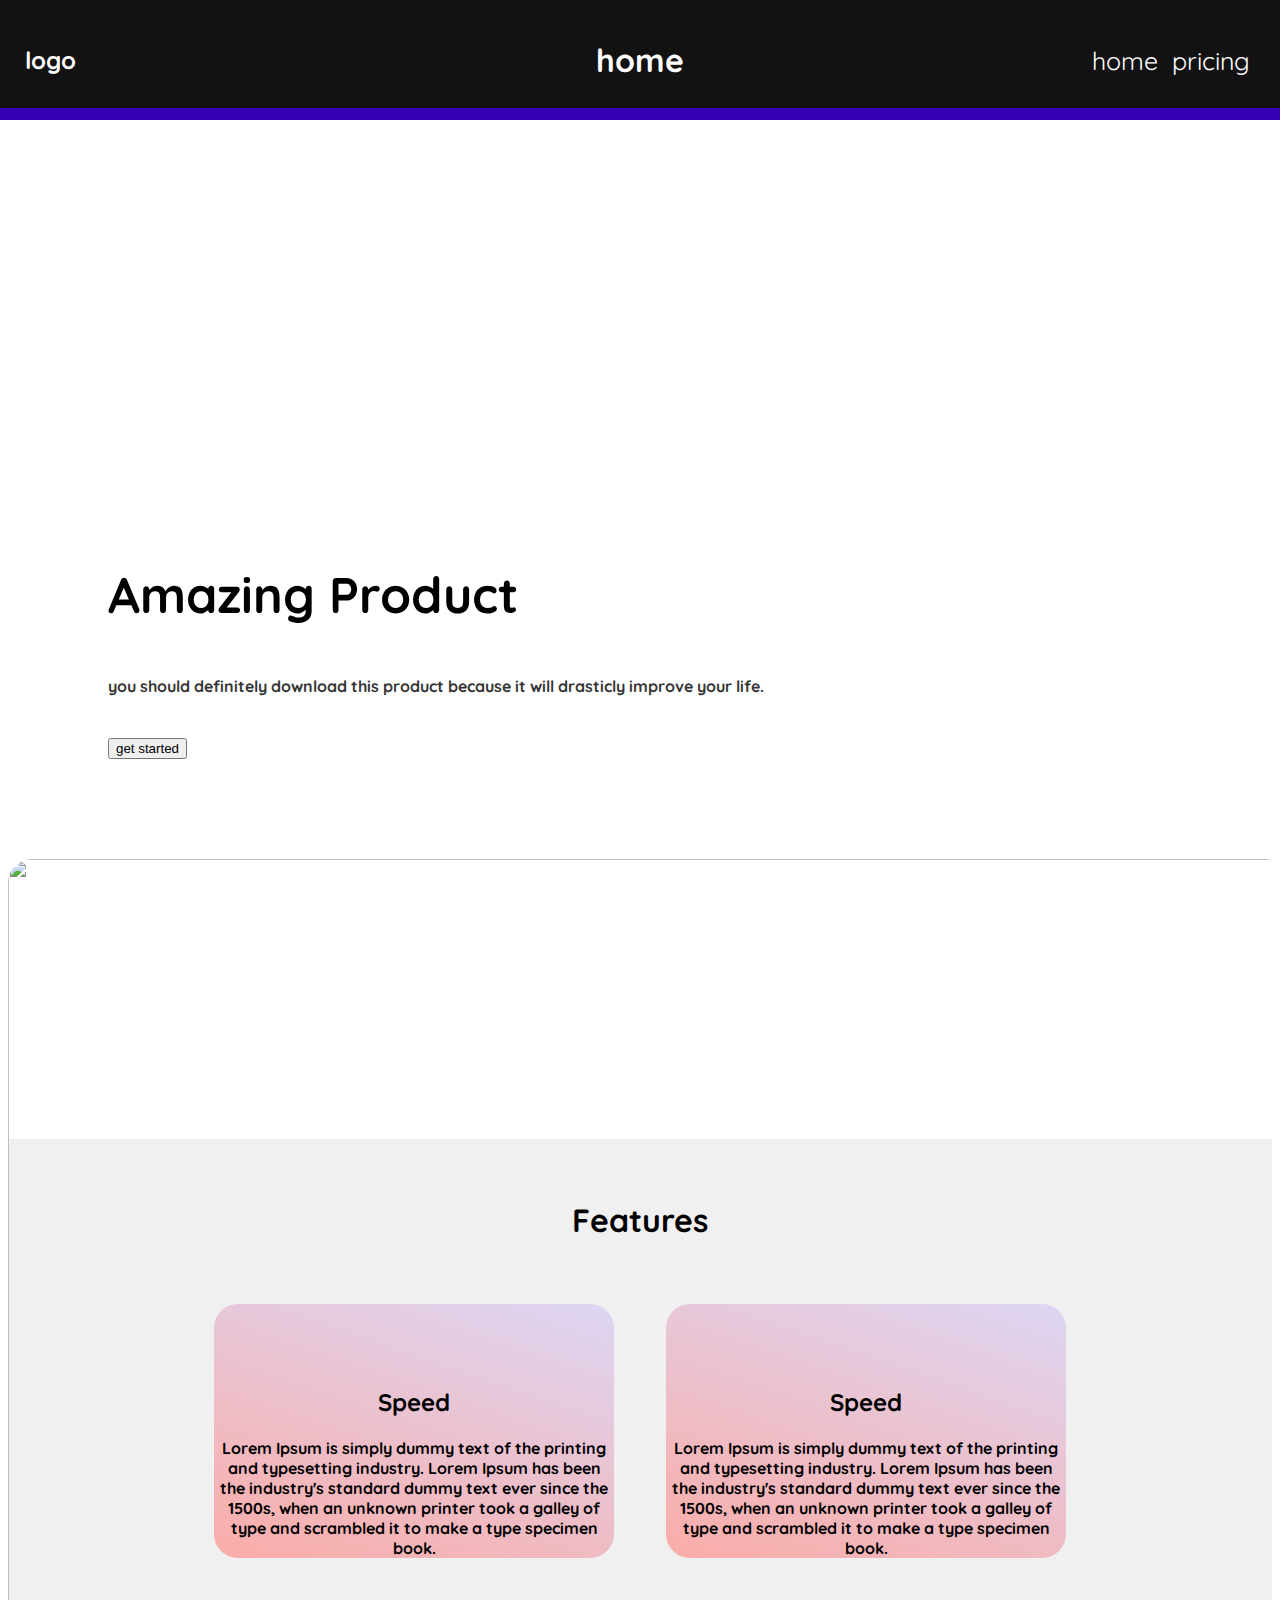
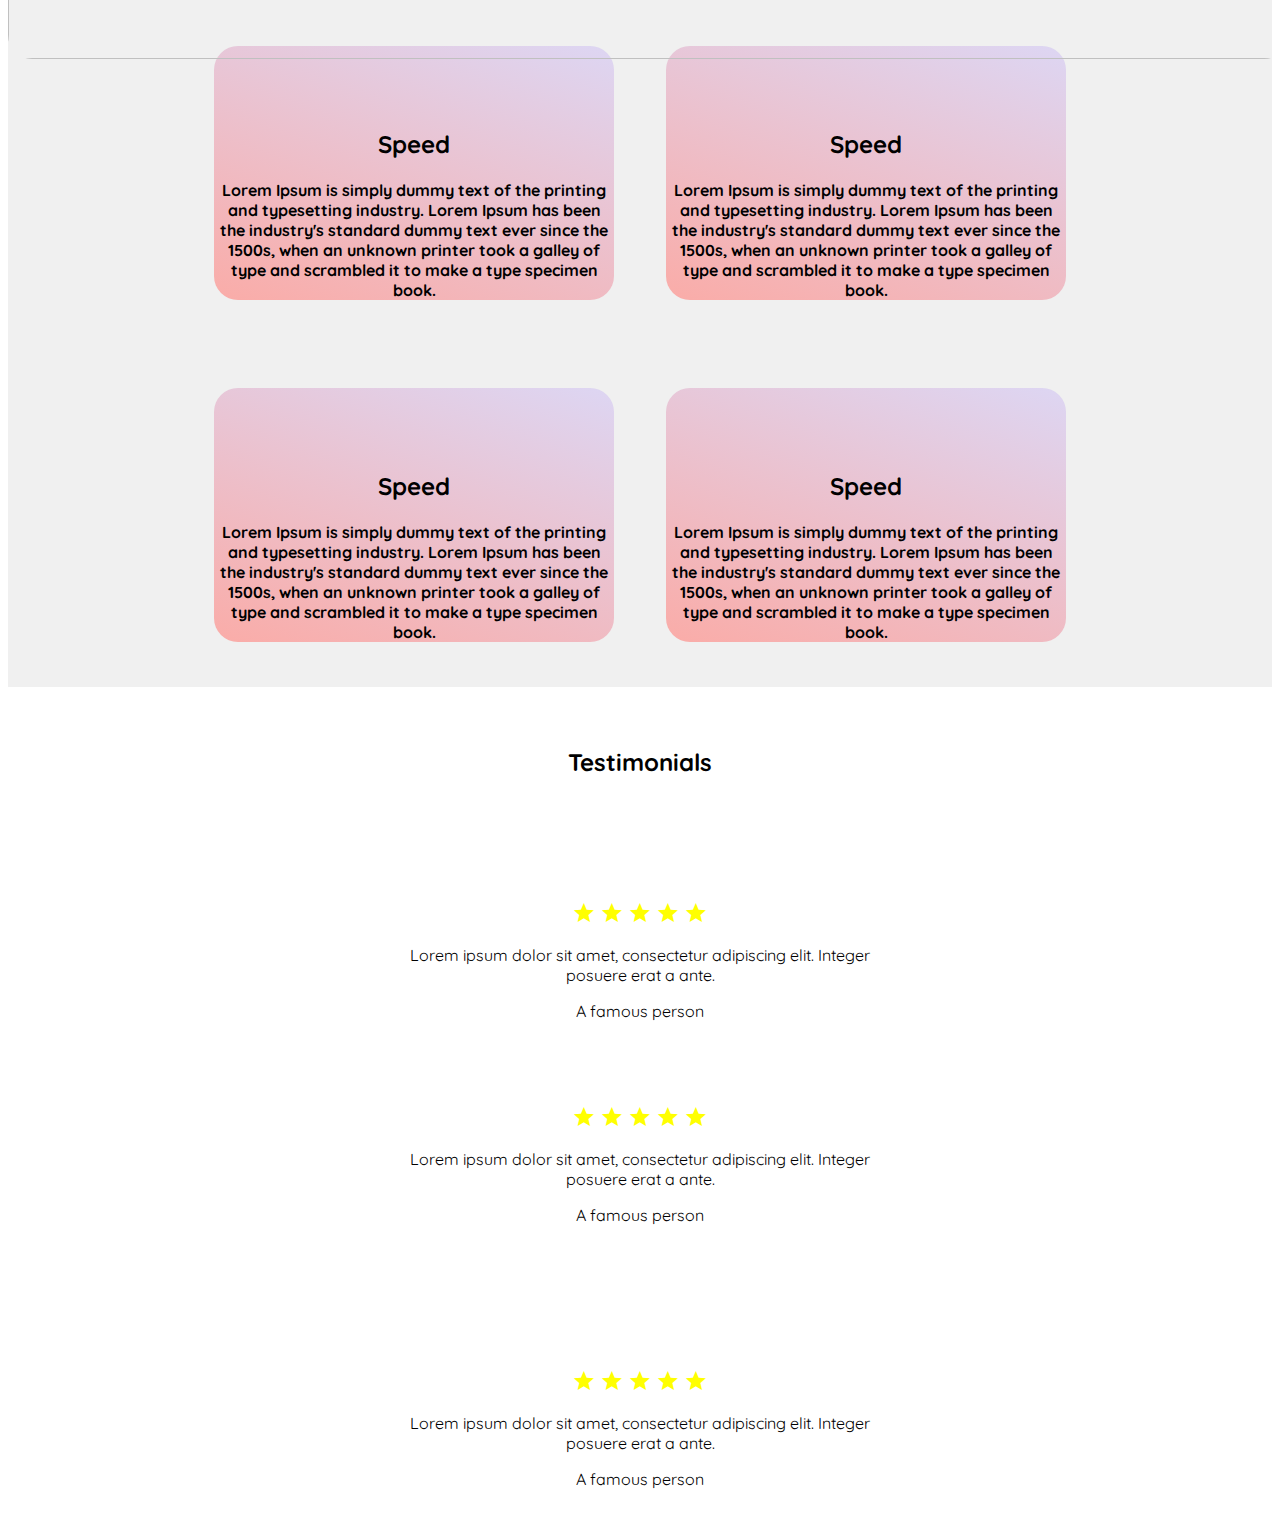
==== index.html @ 41984bf8 "a" ====
<html>

<head>
    <meta name="viewport" content="width=device-width, initial-scale=1.0">
    <link rel="stylesheet" href="css/eonstyles.css">
    <link rel="stylesheet" href="https://cdnjs.cloudflare.com/ajax/libs/animate.css/3.7.0/animate.min.css">
    <link href="https://fonts.googleapis.com/css?family=Quicksand:300,400,500,600,700&display=swap" rel="stylesheet">

    <link rel="stylesheet" href="https://fonts.googleapis.com/icon?family=Material+Icons">
    <link href="css/material.min.css" rel="stylesheet">
    <link rel="stylesheet" href="css/waves.min.css">
    <script src="js/waves.min.js"></script>
    <script src="https://kit.fontawesome.com/974fa7d414.js" crossorigin="anonymous"></script>
    <title>Senior Team Application</title>
</head>

<body id="body" style="overflow-x: hidden; font-family: Quicksand; padding: 0px;">

  
  <!-- Modal -->
  <div class="modal fade bd-example-modal-sm" id="errorModal" tabindex="-1" role="dialog" aria-hidden="true"><div class="modal-dialog modal-sm" role="document"><div class="modal-content"><div class="modal-header"><h3>Error</h3></div><h5 id="erorrModalMsg" class="modal-body">Unable to complete process.</h5><div class="modal-footer"><button type="button" class="waves-flat-button btn-text-primary" data-dismiss="modal">dismiss</button></div></div></div></div>




<div style="z-index: 100; background-color: #121212; width: 100%; height: 120px; position: absolute; left: 0px; top: 0px;">


<div style="  color: white;  position: absolute;left: 25px; top: 50%;transform: translate(0,-50%);"><h2>logo</h2></div>

<div style="  color: white;  position: absolute;left: 50%; top: 50%;transform: translate(-50%,-50%);"><h1>home</h1></div>
<div style="  color: white;  position: absolute;right: 25px; top: 50%;transform: translate(0,-50%);">

    <span style="padding: 5px;font-size: 25px;"><a style="text-decoration: none; color: white;" href="index.html">home</a></span>
    <span style="padding: 5px;font-size: 25px;"><a style="text-decoration: none; color: white;" href="pricing.html">pricing</a></span>

</div>


<div style="position: absolute; background-color: #3700B3; height: 12px; bottom: 0px; width: 100%;"></div>
</div>



<br><br><br><br><br>




        <div class="row">
          <div class="col-sm">
              <div style="padding: 100px;">
                <br><br><br><br><br><br><br><br><br><br>
                <p style="font-family: Quicksand; font-size:50px;"><b>Amazing Product</b></p>
                <h4 style="color: rgb(53, 53, 53);">you should definitely download this product because it will drasticly improve your life.</h4>
<br>
                <button class="waves-flat-button btn-raised-primary">get started</button>
            </div>
          </div>

          <div class="col-sm">
                <img style="border-radius: 24px; position: absolute; height: 800px; width: 100%; object-fit:none;" src="https://images.unsplash.com/photo-1541701494587-cb58502866ab?ixlib=rb-1.2.1&ixid=eyJhcHBfaWQiOjEyMDd9&auto=format&fit=crop&w=1500&q=80" alt="">
          </div>

        </div>




<br><br><br><br><br><br><br><br><br><br><br><br><br><br>

<div style="width: 100%; background-color: rgb(240, 240, 240);">
<center>
<br><br>
<h1><b>Features</b></h1>


<div style="display: inline-block; padding: 24px;"><div style="
    background-color: #FAACA8; background-image: linear-gradient(19deg, #FAACA8 0%, #DDD6F3 100%);
    width: 400px; border-radius: 24px;" class="card"><div class="card-body">

    <center><h3><i class="material-icons">speed</i></h3>
        <br>
        <h2>Speed</h2>
<h4>Lorem Ipsum is simply dummy text of the printing and typesetting industry. Lorem Ipsum has been the industry's standard dummy text ever since the 1500s, when an unknown printer took a galley of type and scrambled it to make a type specimen book.</h4>
    </center>

</div></div></div>

<div style="display: inline-block; padding: 24px;"><div style="
    background-color: #FAACA8; background-image: linear-gradient(19deg, #FAACA8 0%, #DDD6F3 100%);
    width: 400px; border-radius: 24px;" class="card"><div class="card-body">

        <center><h3><i class="material-icons">speed</i></h3>
            <br>
            <h2>Speed</h2>
    <h4>Lorem Ipsum is simply dummy text of the printing and typesetting industry. Lorem Ipsum has been the industry's standard dummy text ever since the 1500s, when an unknown printer took a galley of type and scrambled it to make a type specimen book.</h4>
        </center>
    
    </div></div></div>

    
    <div style="display: inline-block; padding: 24px;"><div style="
        background-color: #FAACA8; background-image: linear-gradient(19deg, #FAACA8 0%, #DDD6F3 100%);
        width: 400px; border-radius: 24px;" class="card"><div class="card-body">

            <center><h3><i class="material-icons">speed</i></h3>
                <br>
                <h2>Speed</h2>
        <h4>Lorem Ipsum is simply dummy text of the printing and typesetting industry. Lorem Ipsum has been the industry's standard dummy text ever since the 1500s, when an unknown printer took a galley of type and scrambled it to make a type specimen book.</h4>
            </center>
        
        </div></div></div>

        
        <div style="display: inline-block; padding: 24px;"><div style="
           background-color: #FAACA8; background-image: linear-gradient(19deg, #FAACA8 0%, #DDD6F3 100%); 
            width: 400px; border-radius: 24px;" class="card"><div class="card-body">

                <center><h3><i class="material-icons">speed</i></h3>
                    <br>
                    <h2>Speed</h2>
            <h4>Lorem Ipsum is simply dummy text of the printing and typesetting industry. Lorem Ipsum has been the industry's standard dummy text ever since the 1500s, when an unknown printer took a galley of type and scrambled it to make a type specimen book.</h4>
                </center>
            
            </div></div></div>

            
            <div style="display: inline-block; padding: 24px;"><div style=" 
            background-color: #FAACA8; background-image: linear-gradient(19deg, #FAACA8 0%, #DDD6F3 100%);
                width: 400px; border-radius: 24px;" class="card"><div class="card-body">

                    <center><h3><i class="material-icons">speed</i></h3>
                        <br>
                        <h2>Speed</h2>
                <h4>Lorem Ipsum is simply dummy text of the printing and typesetting industry. Lorem Ipsum has been the industry's standard dummy text ever since the 1500s, when an unknown printer took a galley of type and scrambled it to make a type specimen book.</h4>
                    </center>
                
                </div></div></div>

                
                <div style="display: inline-block; padding: 24px;"><div style="
                    background-color: #FAACA8; background-image: linear-gradient(19deg, #FAACA8 0%, #DDD6F3 100%);
                    width: 400px; border-radius: 24px;" class="card"><div class="card-body">

                        <center><h3><i class="material-icons">speed</i></h3>
                            <br>
                            <h2>Speed</h2>
                    <h4>Lorem Ipsum is simply dummy text of the printing and typesetting industry. Lorem Ipsum has been the industry's standard dummy text ever since the 1500s, when an unknown printer took a galley of type and scrambled it to make a type specimen book.</h4>
                        </center>
                    
                    </div></div></div>
                    




</center>
</div>

<br><br>


<center><h2>Testimonials</h2>


<br><br><br>
                
<div style="display: inline-block; padding: 24px;">


        <div style="width: 600px;" class="card">
                <div class="card-header">

<img class="shadow" style="width: 100px; border-radius: 1000px; border: 1px solid black; top: -70px; position: absolute;left: 50%;transform: translate(-50%, 0); " src="https://www.ikea.com/PIAimages/0657599_PE709869_S5.JPG" alt="">

<br>

                  <i style="color: rgb(255, 255, 0);" class="material-icons">star</i>
                  <i style="color: rgb(255, 255, 0);" class="material-icons">star</i>
                  <i style="color: rgb(255, 255, 0);" class="material-icons">star</i>
                  <i style="color: rgb(255, 255, 0);" class="material-icons">star</i>
                  <i style="color: rgb(255, 255, 0);" class="material-icons">star</i>

                </div>
                <div class="card-body">
                  <blockquote class="blockquote mb-0">
                    <p>Lorem ipsum dolor sit amet, consectetur adipiscing elit. Integer posuere erat a ante.</p>
                    <footer class="blockquote-footer">A famous person</footer>
                  </blockquote>
                </div>
              </div>
</div>

<div style="display: inline-block; padding: 24px;">


        <div style="width: 600px;" class="card">
                <div class="card-header">

<img class="shadow" style="width: 100px; border-radius: 1000px; border: 1px solid black; top: -70px; position: absolute;left: 50%;transform: translate(-50%, 0); " src="https://www.ikea.com/PIAimages/0657599_PE709869_S5.JPG" alt="">

<br>

                  <i style="color: rgb(255, 255, 0);" class="material-icons">star</i>
                  <i style="color: rgb(255, 255, 0);" class="material-icons">star</i>
                  <i style="color: rgb(255, 255, 0);" class="material-icons">star</i>
                  <i style="color: rgb(255, 255, 0);" class="material-icons">star</i>
                  <i style="color: rgb(255, 255, 0);" class="material-icons">star</i>

                </div>
                <div class="card-body">
                  <blockquote class="blockquote mb-0">
                    <p>Lorem ipsum dolor sit amet, consectetur adipiscing elit. Integer posuere erat a ante.</p>
                    <footer class="blockquote-footer">A famous person</footer>
                  </blockquote>
                </div>
              </div>
</div>

<br><br><br><br>

<div style="display: inline-block; padding: 24px;">


        <div style="width: 600px;" class="card">
                <div class="card-header">

<img class="shadow" style="width: 100px; border-radius: 1000px; border: 1px solid black; top: -70px; position: absolute;left: 50%;transform: translate(-50%, 0); " src="https://www.ikea.com/PIAimages/0657599_PE709869_S5.JPG" alt="">

<br>

                  <i style="color: rgb(255, 255, 0);" class="material-icons">star</i>
                  <i style="color: rgb(255, 255, 0);" class="material-icons">star</i>
                  <i style="color: rgb(255, 255, 0);" class="material-icons">star</i>
                  <i style="color: rgb(255, 255, 0);" class="material-icons">star</i>
                  <i style="color: rgb(255, 255, 0);" class="material-icons">star</i>

                </div>
                <div class="card-body">
                  <blockquote class="blockquote mb-0">
                    <p>Lorem ipsum dolor sit amet, consectetur adipiscing elit. Integer posuere erat a ante.</p>
                    <footer class="blockquote-footer">A famous person</footer>
                  </blockquote>
                </div>
              </div>
</div>







</center>





    <script src="js/eonstyles.js"></script>
    <script type="text/javascript">addWaves();function addWaves() {Waves.attach(".waves-flat-button", ["waves-button"]), Waves.attach(".waves-float-button", ["waves-button","waves-float"]), Waves.attach(".waves-float-button-dark", ["waves-button", "waves-float"]), Waves.attach(".waves-float-button-light", ["waves-button", "waves-float", "waves-light"]), Waves.attach(".waves-box", ["waves-block"]), Waves.attach(".waves-float-box", ["waves-block", "waves-float"]),Waves.attach(".waves-image"), Waves.init();}</script>
    <script src="https://code.jquery.com/jquery-3.3.1.slim.min.js"></script>
    <script src="https://cdnjs.cloudflare.com/ajax/libs/popper.js/1.14.3/umd/popper.min.js"></script>
    <script src="https://stackpath.bootstrapcdn.com/bootstrap/4.1.1/js/bootstrap.min.js"></script>
    <script src="js/material.min.js"></script>
    <script src="js/script.js"></script>
</body>

</html>






<!-- 
    waves-light // Light Waves
    waves-flat-button // Button flat
    waves-float-button // Button float
    waves-float-button-dark // Button float dark waves
    waves-float-button-light // Button float dark waves
    waves-flat-box // Box flat
    waves-float-box // Box float
    waves-image // Image waves  
-->
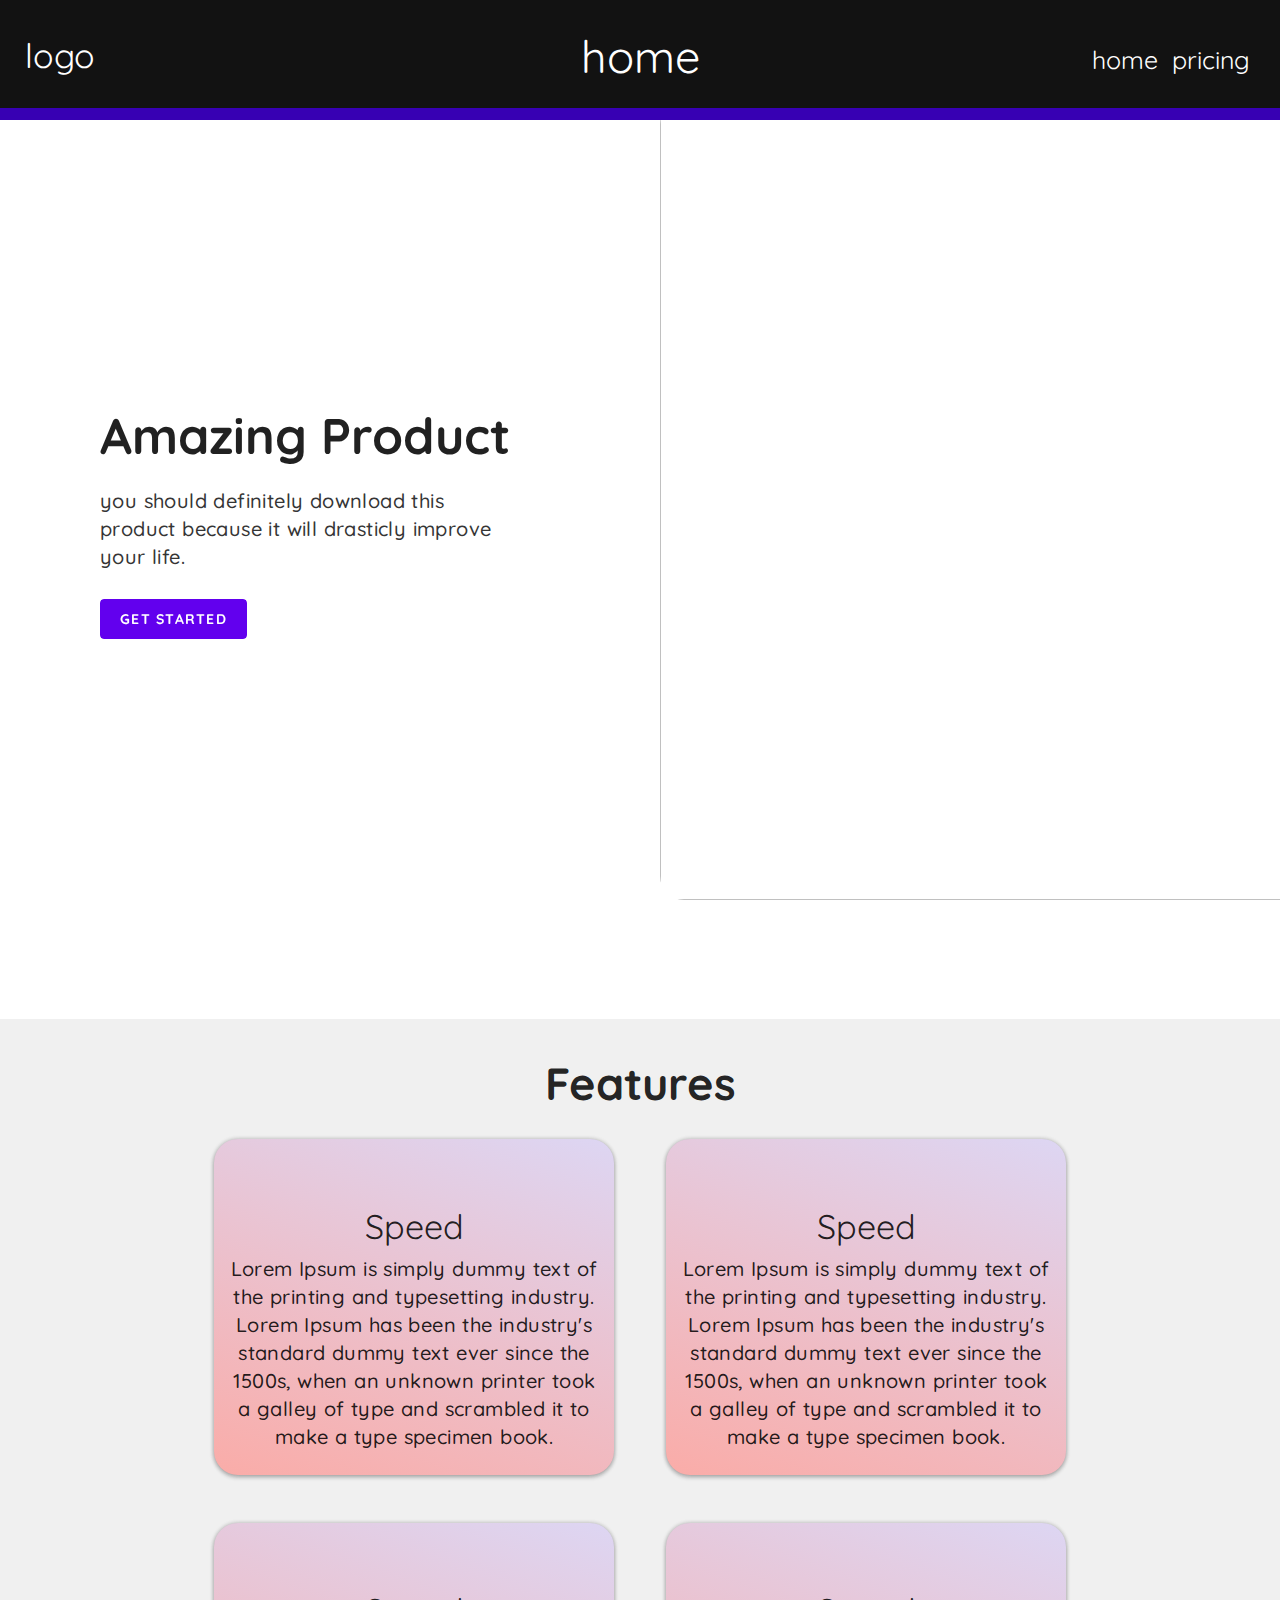
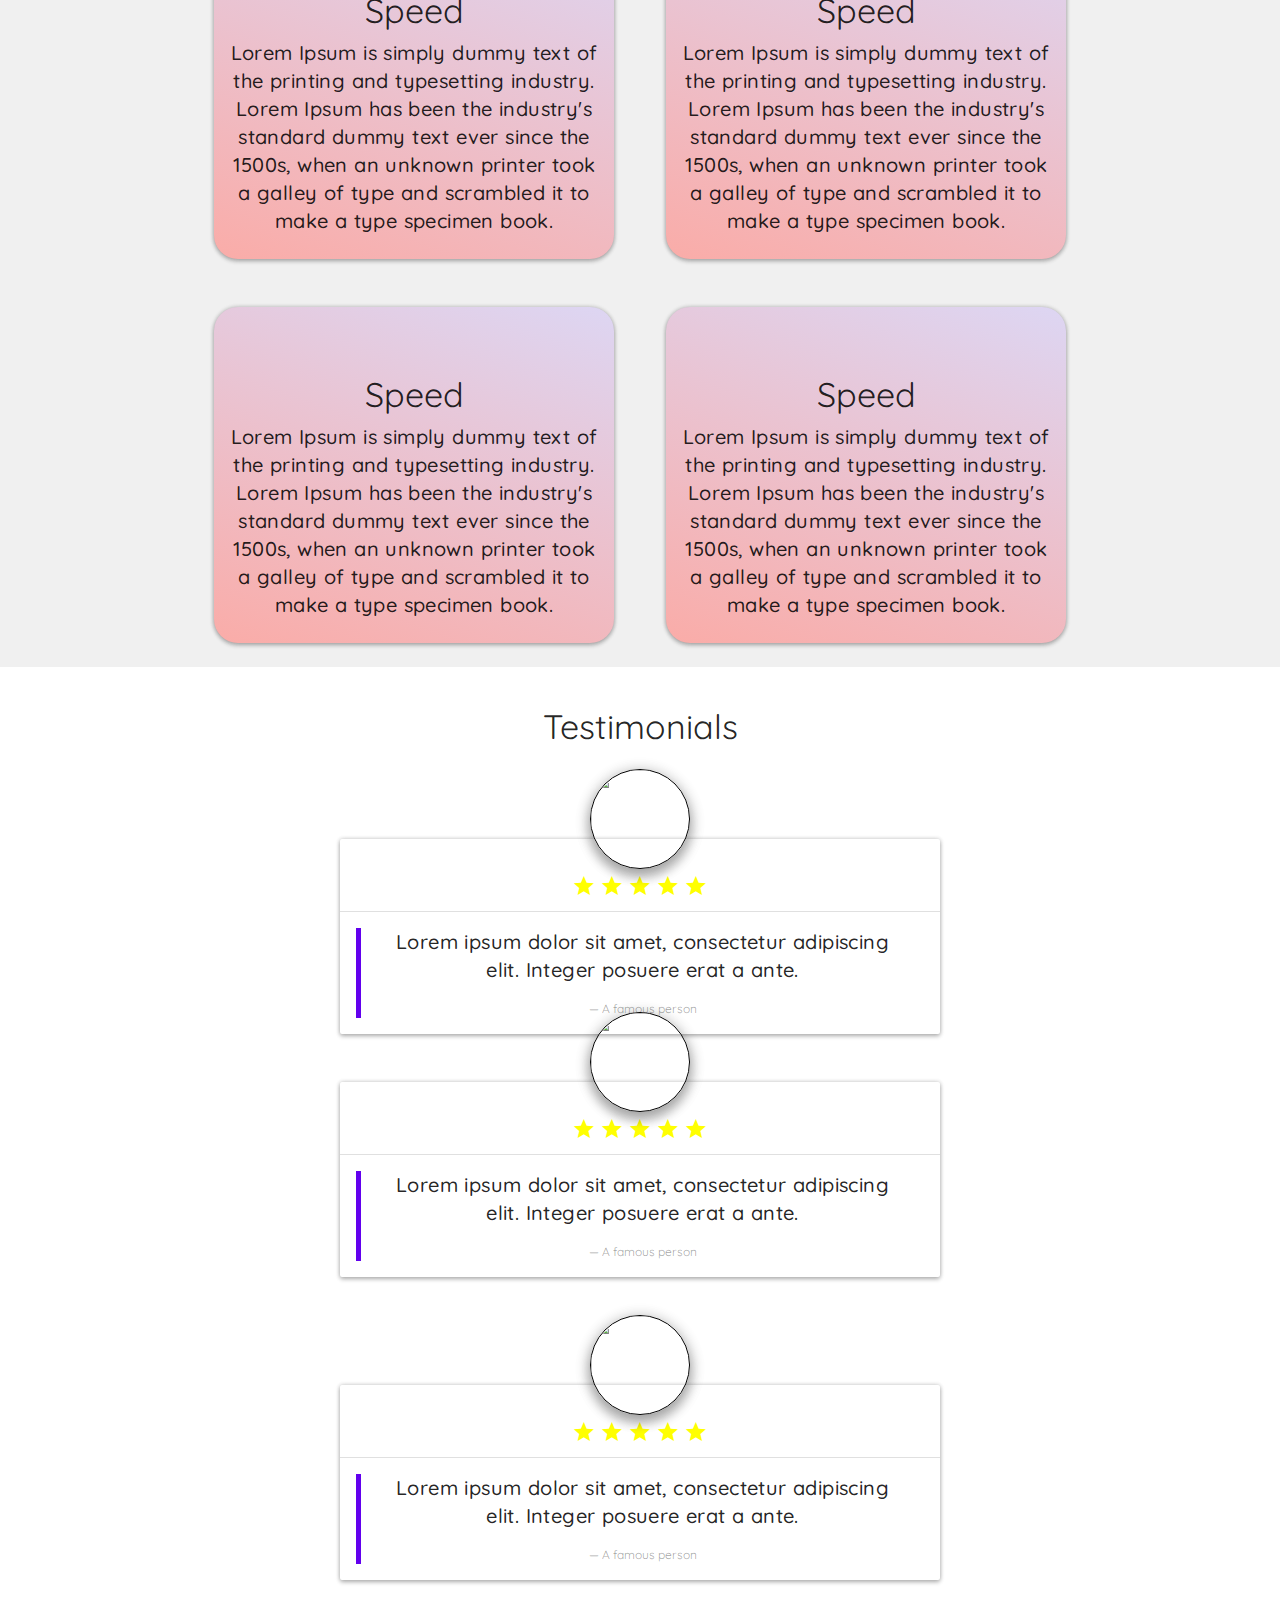
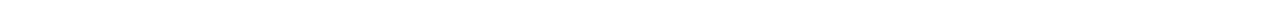
==== commit 908d51ac: "c" ====
--- a/index.html
+++ b/index.html
@@ -54,7 +54,7 @@
                 <p style="font-family: Quicksand; font-size:50px;"><b>Amazing Product</b></p>
                 <h4 style="color: rgb(53, 53, 53);">you should definitely download this product because it will drasticly improve your life.</h4>
 <br>
-                <button class="waves-flat-button btn-raised-primary">get started</button>
+                <a href="pricing.html" class="waves-flat-button btn-raised-primary">get started</a>
             </div>
           </div>
 
--- a/css/eonstyles.css
+++ b/css/eonstyles.css
@@ -0,0 +1,250 @@
+.eonsnackbar {
+    left: 50%;
+    transform: translate(-50%, 0);
+    position: absolute;
+    bottom: -10px;
+    width: 40%;
+    padding-left: 20px;
+    line-height: 50px;
+    border-radius: 7px;
+    padding-right: 20px;
+    color: white;
+    z-index: 100;
+    height: 0;
+    background-color: #323232;
+    transition: all .5s;
+}
+
+.eonsnackbar-active {
+    bottom: 15px;
+    height: 50px !important;
+    transition: all 0.5s
+}
+
+/* RAISED BUTTONS */
+
+.btn-raised-primary {
+    box-shadow: 0px 5px 15px rgba(0, 0, 0, 0.2);
+    cursor: pointer !important;
+    outline: none !important;
+    border-radius: 4px !important;
+    padding: 10px 20px !important;
+    background-color: #6200ee !important;
+    color: #fff !important;
+    font-weight: bold !important;
+    text-transform: uppercase !important;
+    font-size: .875rem !important;
+    letter-spacing: .0892857143em !important;
+    transition: all 0.2s ease-in !important;
+}
+
+.btn-raised-primary:hover {
+    box-shadow: 0px 5px 15px rgba(0, 0, 0, 0.3);
+    border-radius: 4px !important;
+    outline: none !important;
+    padding: 10px 20px !important;
+    background-color: #7F14F8 !important;
+    color: #fff !important;
+    font-weight: bold !important;
+    text-transform: uppercase !important;
+    font-size: .875rem !important;
+    letter-spacing: .0892857143em !important;
+    transition: all 0.2s ease-in !important;
+}
+
+.btn-raised-primary-variant {
+    box-shadow: 0px 5px 15px rgba(0, 0, 0, 0.2);
+    border: 1px solid #3700B3 !important;
+    border-radius: 4px !important;
+    padding: 10px 20px !important;
+    outline: none !important;
+    background-color: #3700B3 !important;
+    color: #fff !important;
+    font-weight: bold !important;
+    text-transform: uppercase !important;
+    font-size: .875rem !important;
+    letter-spacing: .0892857143em !important;
+    transition: all 0.2s ease-in !important;
+}
+
+.btn-raised-primary-variant:hover {
+    box-shadow: 0px 5px 15px rgba(0, 0, 0, 0.3);
+    border: 1px solid #3700B3 !important;
+    border-radius: 4px !important;
+    outline: none !important;
+    padding: 10px 20px !important;
+    background-color: #3700B3 !important;
+    color: #fff !important;
+    font-weight: bold !important;
+    text-transform: uppercase !important;
+    font-size: .875rem !important;
+    letter-spacing: .0892857143em !important;
+    transition: all 0.2s ease-in !important;
+}
+
+/* OUTLINE BUTTONS */
+
+.btn-outline-primary {
+    border: 1px solid #6200EE !important;
+    border-radius: 4px !important;
+    padding: 10px 20px !important;
+    outline: none !important;
+    color: #6200ee !important;
+    font-weight: bold !important;
+    text-transform: uppercase !important;
+    font-size: .875rem !important;
+    letter-spacing: .0892857143em !important;
+    transition: all 0.2s ease-in !important;
+}
+
+.btn-outline-primary:hover {
+    border: 1px solid #6200EE !important;
+    background-color: rgb(98, 0, 238, 0.1) !important;
+    border-radius: 4px !important;
+    padding: 10px 20px !important;
+    outline: none !important;
+    color: #6200EE !important;
+    font-weight: bold !important;
+    text-transform: uppercase !important;
+    font-size: .875rem !important;
+    letter-spacing: .0892857143em !important;
+    transition: all 0.2s ease-in !important;
+}
+
+.btn-outline-primary-variant {
+    border: 1px solid #3700B3 !important;
+    border-radius: 4px !important;
+    padding: 10px 20px !important;
+    color: #3700B3 !important;
+    font-weight: bold !important;
+    outline: none !important;
+    text-transform: uppercase !important;
+    font-size: .875rem !important;
+    letter-spacing: .0892857143em !important;
+    transition: all 0.2s ease-in !important;
+}
+
+.btn-outline-primary-variant:hover {
+    border: 1px solid #3700B3 !important;
+    background-color: rgb(98, 0, 238, 0.1) !important;
+    border-radius: 4px !important;
+    padding: 10px 20px !important;
+    color: #3700B3 !important;
+    font-weight: bold !important;
+    outline: none !important;
+    text-transform: uppercase !important;
+    font-size: .875rem !important;
+    letter-spacing: .0892857143em !important;
+    transition: all 0.2s ease-in !important;
+}
+
+
+/* TEXT BUTTONS */
+
+.btn-text-primary {
+    border-radius: 4px !important;
+    padding: 10px 20px !important;
+    color: #6200ee !important;
+    font-weight: bold !important;
+    outline: none !important;
+    text-transform: uppercase !important;
+    font-size: .875rem !important;
+    letter-spacing: .0892857143em !important;
+    transition: all 0.2s ease-in !important;
+}
+
+.btn-text-primary:hover {
+    background-color: rgb(98, 0, 238, 0.1) !important;
+    border-radius: 4px !important;
+    padding: 10px 20px !important;
+    color: #6200EE !important;
+    font-weight: bold !important;
+    outline: none !important;
+    text-transform: uppercase !important;
+    font-size: .875rem !important;
+    letter-spacing: .0892857143em !important;
+    transition: all 0.2s ease-in !important;
+}
+
+.btn-text-snackbar-primary {
+    border-radius: 4px !important;
+    padding: 0px !important;
+    padding-left: 10px !important;
+    padding-right: 10px !important;
+    color: #6200ee !important;
+    font-weight: bold !important;
+    outline: none !important;
+    text-transform: uppercase !important;
+    font-size: .875rem !important;
+    letter-spacing: .0892857143em !important;
+    transition: all 0.2s ease-in !important;
+}
+
+.btn-text-snackbar-primary:hover {
+    background-color: rgb(98, 0, 238, 0.1) !important;
+    border-radius: 4px !important;
+    padding: 0px !important;
+    padding-left: 10px !important;
+    padding-right: 10px !important;
+    color: #6200EE !important;
+    font-weight: bold !important;
+    outline: none !important;
+    text-transform: uppercase !important;
+    font-size: .875rem !important;
+    letter-spacing: .0892857143em !important;
+    transition: all 0.2s ease-in !important;
+}
+
+.btn-text-primary-variant {
+    border-radius: 4px !important;
+    padding: 10px 20px !important;
+    color: #3700B3 !important;
+    font-weight: bold !important;
+    outline: none !important;
+    text-transform: uppercase !important;
+    font-size: .875rem !important;
+    letter-spacing: .0892857143em !important;
+    transition: all 0.2s ease-in !important;
+}
+
+.btn-text-primary-variant:hover {
+    background-color: rgb(98, 0, 238, 0.1) !important;
+    border-radius: 4px !important;
+    padding: 10px 20px !important;
+    outline: none !important;
+    color: #3700B3 !important;
+    font-weight: bold !important;
+    text-transform: uppercase !important;
+    font-size: .875rem !important;
+    letter-spacing: .0892857143em !important;
+    transition: all 0.2s ease-in !important;
+}
+
+/* GENERAL */
+
+.scrollable {
+    overflow: auto;
+    white-space: nowrap;
+}
+
+span {
+    position: relative;
+  }
+  
+  span::before {
+    content: '';
+    position: absolute;
+    left: 50%;
+    bottom: 0;
+    width: 100%;
+    height: 2px;
+    background-color: #fc2f70;
+    transform-origin: center;
+    transform: translate(-50%, 0) scaleX(0);
+    transition: transform 0.3s ease-in-out;
+  }
+  
+  span:hover::before {
+    transform: translate(-50%, 0) scaleX(1);
+  }
+  --- a/css/material.min.css
+++ b/css/material.min.css
@@ -0,0 +1,2 @@
+:root{--amber:#ffc107;--blue:#2196f3;--blue-grey:#607d8b;--breakpoint-lg:992px;--breakpoint-md:768px;--breakpoint-sm:576px;--breakpoint-xl:1200px;--breakpoint-xs:0;--brown:#795548;--cyan:#00bcd4;--danger:#f44336;--danger-dark:#d32f2f;--danger-light:#ffcdd2;--dark:#424242;--dark-dark:#212121;--dark-light:#757575;--deep-orange:#ff5722;--deep-purple:#673ab7;--font-family-monospace:"Roboto Mono",Menlo,Monaco,Consolas,"Liberation Mono","Courier New",monospace;--font-family-sans-serif:Roboto,-apple-system,BlinkMacSystemFont,"Segoe UI","Helvetica Neue",Arial,sans-serif,"Apple Color Emoji","Segoe UI Emoji","Segoe UI Symbol";--font-family-serif:"Roboto Slab",Georgia,"Times New Roman",Times,serif,"Apple Color Emoji","Segoe UI Emoji","Segoe UI Symbol";--green:#4caf50;--grey:#9e9e9e;--indigo:#3f51b5;--info:#2196f3;--info-dark:#1976d2;--info-light:#bbdefb;--light:#f5f5f5;--light-blue:#03a9f4;--light-dark:#e0e0e0;--light-green:#8bc34a;--light-light:#fafafa;--lime:#cddc39;--orange:#ff9800;--pink:#e91e63;--primary:#6200EE;--primary-dark:#7b1fa2;--primary-light:#e1bee7;--purple:#6200EE;--red:#f44336;--secondary:#6200EE;--secondary-dark:#f50057;--secondary-light:#ff80ab;--success:#4caf50;--success-dark:#388e3c;--success-light:#c8e6c9;--teal:#009688;--warning:#ff9800;--warning-dark:#f57c00;--warning-light:#ffe0b2;--yellow:#ffeb3b}*,:after,:before{box-sizing:inherit}@-ms-viewport{width:device-width}article,aside,figcaption,figure,footer,header,hgroup,main,nav,section{display:block}body{-moz-osx-font-smoothing:grayscale;-webkit-font-smoothing:antialiased;background-color:#fff;color:rgba(0,0,0,.87);font-family:Roboto,-apple-system,BlinkMacSystemFont,Segoe UI,Helvetica Neue,Arial,sans-serif,Apple Color Emoji,Segoe UI Emoji,Segoe UI Symbol;font-size:.875rem;font-weight:400;line-height:1.428572;margin:0;text-align:left;text-align:start}[dir=rtl] body{text-align:right;text-align:start}html{-moz-text-size-adjust:100%;-ms-overflow-style:scrollbar;-ms-text-size-adjust:100%;-webkit-tap-highlight-color:transparent;-webkit-text-size-adjust:100%;box-sizing:border-box;font-family:sans-serif;line-height:1.15;text-size-adjust:100%}[tabindex="-1"]:focus{outline:0!important}code,kbd,pre,samp{font-family:Roboto Mono,Menlo,Monaco,Consolas,Liberation Mono,Courier New,monospace;font-size:1em}pre{-ms-overflow-style:scrollbar;margin-bottom:1rem;margin-top:0;overflow:auto}figure{margin:0 0 1rem}hr{box-sizing:content-box;height:0;overflow:visible}button,input,optgroup,select,textarea{font-family:inherit;font-size:inherit;line-height:inherit;margin:0}[type=reset],[type=submit],button,html [type=button]{-webkit-appearance:button}[type=button]::-moz-focus-inner,[type=reset]::-moz-focus-inner,[type=submit]::-moz-focus-inner,button::-moz-focus-inner{border-style:none;padding:0}button,input{overflow:visible}button,select{text-transform:none}button:focus{outline:1px dotted;outline:5px auto -webkit-focus-ring-color}fieldset{border:0;margin:0;min-width:0;padding:0}input[type=checkbox],input[type=radio]{box-sizing:border-box;padding:0}input[type=date],input[type=datetime-local],input[type=month],input[type=time]{-webkit-appearance:listbox}label{color:rgba(0,0,0,.38);display:inline-block;font-size:.75rem;line-height:1.5}label,legend{font-weight:400;letter-spacing:0}legend{color:inherit;display:block;font-size:1.5rem;line-height:1.333334;margin-bottom:.5rem;max-width:100%;padding:0;white-space:normal;width:100%}output{display:inline-block}progress{vertical-align:baseline}select[multiple],select[size],textarea{overflow:auto}textarea{resize:vertical}[type=number]::-webkit-inner-spin-button,[type=number]::-webkit-outer-spin-button{height:auto}[type=search]{-webkit-appearance:none;outline-offset:-2px}[type=search]::-webkit-search-cancel-button,[type=search]::-webkit-search-decoration{-webkit-appearance:none}::-webkit-file-upload-button{-webkit-appearance:button;font:inherit}[hidden]{display:none!important}img{border-style:none;vertical-align:middle}svg:not(:root){overflow:hidden}summary{cursor:pointer;display:list-item}a{-webkit-text-decoration-skip:objects;background-color:transparent;color:#6200EE;text-decoration:none}a:active,a:focus,a:hover{color:#6200EE;text-decoration:underline}a:not([href]):not([tabindex]),a:not([href]):not([tabindex]):active,a:not([href]):not([tabindex]):focus,a:not([href]):not([tabindex]):hover{color:inherit;text-decoration:none}a:not([href]):not([tabindex]):focus{outline:0}template{display:none}caption{caption-side:bottom;color:rgba(0,0,0,.38);font-size:.75rem;font-weight:400;letter-spacing:0;line-height:1.5;min-height:3.5rem;padding:1.214285rem 1.5rem;text-align:left;text-align:start}[dir=rtl] caption{text-align:right;text-align:start}table{border-collapse:collapse}th{text-align:left;text-align:start}[dir=rtl] th{text-align:right;text-align:start}abbr[data-original-title],abbr[title]{-webkit-text-decoration:underline dotted;border-bottom:0;cursor:help;text-decoration:underline dotted}address{font-style:normal;line-height:inherit;margin-bottom:1rem}b,strong{font-weight:bolder}blockquote{margin:0 0 1rem}dd{margin-bottom:.5rem;margin-left:0}dfn{font-style:italic}dl,ol,ul{margin-bottom:1rem;margin-top:0}dt{font-weight:500}h1,h2,h3,h4,h5,h6{margin-bottom:.5rem;margin-top:0}mark{background-color:#ffeb3b;color:rgba(0,0,0,.87)}ol ol,ol ul,ul ol,ul ul{margin-bottom:0}p{margin-bottom:1rem;margin-top:0}small{font-size:80%}sub,sup{font-size:75%;line-height:0;position:relative;vertical-align:baseline}sub{bottom:-.25em}sup{top:-.5em}.col,.col-1,.col-2,.col-3,.col-4,.col-5,.col-6,.col-7,.col-8,.col-9,.col-10,.col-11,.col-12,.col-auto,.col-lg,.col-lg-1,.col-lg-2,.col-lg-3,.col-lg-4,.col-lg-5,.col-lg-6,.col-lg-7,.col-lg-8,.col-lg-9,.col-lg-10,.col-lg-11,.col-lg-12,.col-lg-auto,.col-md,.col-md-1,.col-md-2,.col-md-3,.col-md-4,.col-md-5,.col-md-6,.col-md-7,.col-md-8,.col-md-9,.col-md-10,.col-md-11,.col-md-12,.col-md-auto,.col-sm,.col-sm-1,.col-sm-2,.col-sm-3,.col-sm-4,.col-sm-5,.col-sm-6,.col-sm-7,.col-sm-8,.col-sm-9,.col-sm-10,.col-sm-11,.col-sm-12,.col-sm-auto,.col-xl,.col-xl-1,.col-xl-2,.col-xl-3,.col-xl-4,.col-xl-5,.col-xl-6,.col-xl-7,.col-xl-8,.col-xl-9,.col-xl-10,.col-xl-11,.col-xl-12,.col-xl-auto{min-height:1px;padding-left:20px;padding-right:20px;position:relative;width:100%}.col-1{-ms-flex:0 0 8.333333%;flex:0 0 8.333333%;max-width:8.333333%}.col-2{-ms-flex:0 0 16.666667%;flex:0 0 16.666667%;max-width:16.666667%}.col-3{-ms-flex:0 0 25%;flex:0 0 25%;max-width:25%}.col-4{-ms-flex:0 0 33.333333%;flex:0 0 33.333333%;max-width:33.333333%}.col-5{-ms-flex:0 0 41.666667%;flex:0 0 41.666667%;max-width:41.666667%}.col-6{-ms-flex:0 0 50%;flex:0 0 50%;max-width:50%}.col-7{-ms-flex:0 0 58.333333%;flex:0 0 58.333333%;max-width:58.333333%}.col-8{-ms-flex:0 0 66.666667%;flex:0 0 66.666667%;max-width:66.666667%}.col-9{-ms-flex:0 0 75%;flex:0 0 75%;max-width:75%}.col-10{-ms-flex:0 0 83.333333%;flex:0 0 83.333333%;max-width:83.333333%}.col-11{-ms-flex:0 0 91.666667%;flex:0 0 91.666667%;max-width:91.666667%}.col-12{-ms-flex:0 0 100%;flex:0 0 100%;max-width:100%}.offset-1{margin-left:8.333333%}.offset-2{margin-left:16.666667%}.offset-3{margin-left:25%}.offset-4{margin-left:33.333333%}.offset-5{margin-left:41.666667%}.offset-6{margin-left:50%}.offset-7{margin-left:58.333333%}.offset-8{margin-left:66.666667%}.offset-9{margin-left:75%}.offset-10{margin-left:83.333333%}.offset-11{margin-left:91.666667%}.order-1{-ms-flex-order:1;order:1}.order-2{-ms-flex-order:2;order:2}.order-3{-ms-flex-order:3;order:3}.order-4{-ms-flex-order:4;order:4}.order-5{-ms-flex-order:5;order:5}.order-6{-ms-flex-order:6;order:6}.order-7{-ms-flex-order:7;order:7}.order-8{-ms-flex-order:8;order:8}.order-9{-ms-flex-order:9;order:9}.order-10{-ms-flex-order:10;order:10}.order-11{-ms-flex-order:11;order:11}.order-12{-ms-flex-order:12;order:12}.col{-ms-flex-positive:1;-ms-flex-preferred-size:0;flex-basis:0;flex-grow:1;max-width:100%}.col-auto{-ms-flex:0 0 auto;flex:0 0 auto;max-width:none;width:auto}.order-last{-ms-flex-order:13;order:13}@media (min-width:576px){.col-sm-1{-ms-flex:0 0 8.333333%;flex:0 0 8.333333%;max-width:8.333333%}.col-sm-2{-ms-flex:0 0 16.666667%;flex:0 0 16.666667%;max-width:16.666667%}.col-sm-3{-ms-flex:0 0 25%;flex:0 0 25%;max-width:25%}.col-sm-4{-ms-flex:0 0 33.333333%;flex:0 0 33.333333%;max-width:33.333333%}.col-sm-5{-ms-flex:0 0 41.666667%;flex:0 0 41.666667%;max-width:41.666667%}.col-sm-6{-ms-flex:0 0 50%;flex:0 0 50%;max-width:50%}.col-sm-7{-ms-flex:0 0 58.333333%;flex:0 0 58.333333%;max-width:58.333333%}.col-sm-8{-ms-flex:0 0 66.666667%;flex:0 0 66.666667%;max-width:66.666667%}.col-sm-9{-ms-flex:0 0 75%;flex:0 0 75%;max-width:75%}.col-sm-10{-ms-flex:0 0 83.333333%;flex:0 0 83.333333%;max-width:83.333333%}.col-sm-11{-ms-flex:0 0 91.666667%;flex:0 0 91.666667%;max-width:91.666667%}.col-sm-12{-ms-flex:0 0 100%;flex:0 0 100%;max-width:100%}.offset-sm-0{margin-left:0}.offset-sm-1{margin-left:8.333333%}.offset-sm-2{margin-left:16.666667%}.offset-sm-3{margin-left:25%}.offset-sm-4{margin-left:33.333333%}.offset-sm-5{margin-left:41.666667%}.offset-sm-6{margin-left:50%}.offset-sm-7{margin-left:58.333333%}.offset-sm-8{margin-left:66.666667%}.offset-sm-9{margin-left:75%}.offset-sm-10{margin-left:83.333333%}.offset-sm-11{margin-left:91.666667%}.order-sm-0{-ms-flex-order:0;order:0}.order-sm-1{-ms-flex-order:1;order:1}.order-sm-2{-ms-flex-order:2;order:2}.order-sm-3{-ms-flex-order:3;order:3}.order-sm-4{-ms-flex-order:4;order:4}.order-sm-5{-ms-flex-order:5;order:5}.order-sm-6{-ms-flex-order:6;order:6}.order-sm-7{-ms-flex-order:7;order:7}.order-sm-8{-ms-flex-order:8;order:8}.order-sm-9{-ms-flex-order:9;order:9}.order-sm-10{-ms-flex-order:10;order:10}.order-sm-11{-ms-flex-order:11;order:11}.order-sm-12{-ms-flex-order:12;order:12}.col-sm{-ms-flex-positive:1;-ms-flex-preferred-size:0;flex-basis:0;flex-grow:1;max-width:100%}.col-sm-auto{-ms-flex:0 0 auto;flex:0 0 auto;max-width:none;width:auto}.order-sm-first{-ms-flex-order:-1;order:-1}.order-sm-last{-ms-flex-order:13;order:13}}@media (min-width:768px){.col-md-1{-ms-flex:0 0 8.333333%;flex:0 0 8.333333%;max-width:8.333333%}.col-md-2{-ms-flex:0 0 16.666667%;flex:0 0 16.666667%;max-width:16.666667%}.col-md-3{-ms-flex:0 0 25%;flex:0 0 25%;max-width:25%}.col-md-4{-ms-flex:0 0 33.333333%;flex:0 0 33.333333%;max-width:33.333333%}.col-md-5{-ms-flex:0 0 41.666667%;flex:0 0 41.666667%;max-width:41.666667%}.col-md-6{-ms-flex:0 0 50%;flex:0 0 50%;max-width:50%}.col-md-7{-ms-flex:0 0 58.333333%;flex:0 0 58.333333%;max-width:58.333333%}.col-md-8{-ms-flex:0 0 66.666667%;flex:0 0 66.666667%;max-width:66.666667%}.col-md-9{-ms-flex:0 0 75%;flex:0 0 75%;max-width:75%}.col-md-10{-ms-flex:0 0 83.333333%;flex:0 0 83.333333%;max-width:83.333333%}.col-md-11{-ms-flex:0 0 91.666667%;flex:0 0 91.666667%;max-width:91.666667%}.col-md-12{-ms-flex:0 0 100%;flex:0 0 100%;max-width:100%}.offset-md-0{margin-left:0}.offset-md-1{margin-left:8.333333%}.offset-md-2{margin-left:16.666667%}.offset-md-3{margin-left:25%}.offset-md-4{margin-left:33.333333%}.offset-md-5{margin-left:41.666667%}.offset-md-6{margin-left:50%}.offset-md-7{margin-left:58.333333%}.offset-md-8{margin-left:66.666667%}.offset-md-9{margin-left:75%}.offset-md-10{margin-left:83.333333%}.offset-md-11{margin-left:91.666667%}.order-md-0{-ms-flex-order:0;order:0}.order-md-1{-ms-flex-order:1;order:1}.order-md-2{-ms-flex-order:2;order:2}.order-md-3{-ms-flex-order:3;order:3}.order-md-4{-ms-flex-order:4;order:4}.order-md-5{-ms-flex-order:5;order:5}.order-md-6{-ms-flex-order:6;order:6}.order-md-7{-ms-flex-order:7;order:7}.order-md-8{-ms-flex-order:8;order:8}.order-md-9{-ms-flex-order:9;order:9}.order-md-10{-ms-flex-order:10;order:10}.order-md-11{-ms-flex-order:11;order:11}.order-md-12{-ms-flex-order:12;order:12}.col-md{-ms-flex-positive:1;-ms-flex-preferred-size:0;flex-basis:0;flex-grow:1;max-width:100%}.col-md-auto{-ms-flex:0 0 auto;flex:0 0 auto;max-width:none;width:auto}.order-md-first{-ms-flex-order:-1;order:-1}.order-md-last{-ms-flex-order:13;order:13}}@media (min-width:992px){.col-lg-1{-ms-flex:0 0 8.333333%;flex:0 0 8.333333%;max-width:8.333333%}.col-lg-2{-ms-flex:0 0 16.666667%;flex:0 0 16.666667%;max-width:16.666667%}.col-lg-3{-ms-flex:0 0 25%;flex:0 0 25%;max-width:25%}.col-lg-4{-ms-flex:0 0 33.333333%;flex:0 0 33.333333%;max-width:33.333333%}.col-lg-5{-ms-flex:0 0 41.666667%;flex:0 0 41.666667%;max-width:41.666667%}.col-lg-6{-ms-flex:0 0 50%;flex:0 0 50%;max-width:50%}.col-lg-7{-ms-flex:0 0 58.333333%;flex:0 0 58.333333%;max-width:58.333333%}.col-lg-8{-ms-flex:0 0 66.666667%;flex:0 0 66.666667%;max-width:66.666667%}.col-lg-9{-ms-flex:0 0 75%;flex:0 0 75%;max-width:75%}.col-lg-10{-ms-flex:0 0 83.333333%;flex:0 0 83.333333%;max-width:83.333333%}.col-lg-11{-ms-flex:0 0 91.666667%;flex:0 0 91.666667%;max-width:91.666667%}.col-lg-12{-ms-flex:0 0 100%;flex:0 0 100%;max-width:100%}.offset-lg-0{margin-left:0}.offset-lg-1{margin-left:8.333333%}.offset-lg-2{margin-left:16.666667%}.offset-lg-3{margin-left:25%}.offset-lg-4{margin-left:33.333333%}.offset-lg-5{margin-left:41.666667%}.offset-lg-6{margin-left:50%}.offset-lg-7{margin-left:58.333333%}.offset-lg-8{margin-left:66.666667%}.offset-lg-9{margin-left:75%}.offset-lg-10{margin-left:83.333333%}.offset-lg-11{margin-left:91.666667%}.order-lg-0{-ms-flex-order:0;order:0}.order-lg-1{-ms-flex-order:1;order:1}.order-lg-2{-ms-flex-order:2;order:2}.order-lg-3{-ms-flex-order:3;order:3}.order-lg-4{-ms-flex-order:4;order:4}.order-lg-5{-ms-flex-order:5;order:5}.order-lg-6{-ms-flex-order:6;order:6}.order-lg-7{-ms-flex-order:7;order:7}.order-lg-8{-ms-flex-order:8;order:8}.order-lg-9{-ms-flex-order:9;order:9}.order-lg-10{-ms-flex-order:10;order:10}.order-lg-11{-ms-flex-order:11;order:11}.order-lg-12{-ms-flex-order:12;order:12}.col-lg{-ms-flex-positive:1;-ms-flex-preferred-size:0;flex-basis:0;flex-grow:1;max-width:100%}.col-lg-auto{-ms-flex:0 0 auto;flex:0 0 auto;max-width:none;width:auto}.order-lg-first{-ms-flex-order:-1;order:-1}.order-lg-last{-ms-flex-order:13;order:13}}@media (min-width:1200px){.col-xl-1{-ms-flex:0 0 8.333333%;flex:0 0 8.333333%;max-width:8.333333%}.col-xl-2{-ms-flex:0 0 16.666667%;flex:0 0 16.666667%;max-width:16.666667%}.col-xl-3{-ms-flex:0 0 25%;flex:0 0 25%;max-width:25%}.col-xl-4{-ms-flex:0 0 33.333333%;flex:0 0 33.333333%;max-width:33.333333%}.col-xl-5{-ms-flex:0 0 41.666667%;flex:0 0 41.666667%;max-width:41.666667%}.col-xl-6{-ms-flex:0 0 50%;flex:0 0 50%;max-width:50%}.col-xl-7{-ms-flex:0 0 58.333333%;flex:0 0 58.333333%;max-width:58.333333%}.col-xl-8{-ms-flex:0 0 66.666667%;flex:0 0 66.666667%;max-width:66.666667%}.col-xl-9{-ms-flex:0 0 75%;flex:0 0 75%;max-width:75%}.col-xl-10{-ms-flex:0 0 83.333333%;flex:0 0 83.333333%;max-width:83.333333%}.col-xl-11{-ms-flex:0 0 91.666667%;flex:0 0 91.666667%;max-width:91.666667%}.col-xl-12{-ms-flex:0 0 100%;flex:0 0 100%;max-width:100%}.offset-xl-0{margin-left:0}.offset-xl-1{margin-left:8.333333%}.offset-xl-2{margin-left:16.666667%}.offset-xl-3{margin-left:25%}.offset-xl-4{margin-left:33.333333%}.offset-xl-5{margin-left:41.666667%}.offset-xl-6{margin-left:50%}.offset-xl-7{margin-left:58.333333%}.offset-xl-8{margin-left:66.666667%}.offset-xl-9{margin-left:75%}.offset-xl-10{margin-left:83.333333%}.offset-xl-11{margin-left:91.666667%}.order-xl-0{-ms-flex-order:0;order:0}.order-xl-1{-ms-flex-order:1;order:1}.order-xl-2{-ms-flex-order:2;order:2}.order-xl-3{-ms-flex-order:3;order:3}.order-xl-4{-ms-flex-order:4;order:4}.order-xl-5{-ms-flex-order:5;order:5}.order-xl-6{-ms-flex-order:6;order:6}.order-xl-7{-ms-flex-order:7;order:7}.order-xl-8{-ms-flex-order:8;order:8}.order-xl-9{-ms-flex-order:9;order:9}.order-xl-10{-ms-flex-order:10;order:10}.order-xl-11{-ms-flex-order:11;order:11}.order-xl-12{-ms-flex-order:12;order:12}.col-xl{-ms-flex-positive:1;-ms-flex-preferred-size:0;flex-basis:0;flex-grow:1;max-width:100%}.col-xl-auto{-ms-flex:0 0 auto;flex:0 0 auto;max-width:none;width:auto}.order-xl-first{-ms-flex-order:-1;order:-1}.order-xl-last{-ms-flex-order:13;order:13}}.container{margin-left:auto;margin-right:auto;padding-left:20px;padding-right:20px;width:100%}@media (min-width:576px){.container{max-width:540px}}@media (min-width:768px){.container{max-width:720px}}@media (min-width:992px){.container{max-width:960px}}@media (min-width:1200px){.container{max-width:1140px}}.container-fluid{margin-left:auto;margin-right:auto;padding-left:20px;padding-right:20px;width:100%}.row{-ms-flex-wrap:wrap;display:-ms-flexbox;display:flex;flex-wrap:wrap;margin-left:-20px;margin-right:-20px}.no-gutters{margin-left:0;margin-right:0}.no-gutters>.col,.no-gutters>[class*=col-]{padding-left:0;padding-right:0}.blockquote{border-left:.3125rem solid #6200EE;font-size:1.25rem;font-weight:500;letter-spacing:.02em;line-height:1.4;margin-bottom:1rem;padding:0 1rem}.blockquote-footer{color:rgba(0,0,0,.38);display:block;font-size:.75rem;font-weight:400;letter-spacing:0;line-height:1.5;margin-top:.25rem}.blockquote-footer:before{content:"\2014 \00A0"}.mark,mark{background-color:#ffeb3b;color:rgba(0,0,0,.87);padding:.2em}.small,small{font-size:80%;font-weight:400}.initialism{font-size:90%;text-transform:uppercase}.typography-display-4{font-size:7rem;font-weight:300;letter-spacing:-.04em;line-height:1}.typography-display-3{font-size:3.5rem;font-weight:400;letter-spacing:-.02em;line-height:1.035715}.typography-display-2{font-size:2.8125rem;font-weight:400;letter-spacing:0;line-height:1.066667}.typography-display-1{font-size:2.125rem;font-weight:400;letter-spacing:0;line-height:1.176471}.typography-headline{font-size:1.5rem;font-weight:400;letter-spacing:0;line-height:1.333334}.typography-title{font-size:1.25rem;font-weight:500;letter-spacing:.02em;line-height:1.4}.typography-subheading{font-size:1rem;font-weight:400;letter-spacing:.04em;line-height:1.5}.typography-body-2{font-weight:500}.typography-body-1,.typography-body-2{font-size:.875rem;letter-spacing:0;line-height:1.428572}.typography-body-1{font-weight:400}.typography-caption{font-size:.75rem;font-weight:400;letter-spacing:0;line-height:1.5}.h1,.h2,.h3,.h4,.h5,.h6,h1,h2,h3,h4,h5,h6{color:inherit;font-family:inherit;margin-bottom:.5rem}.h1,h1{font-size:2.8125rem;line-height:1.066667}.h1,.h2,h1,h2{font-weight:400;letter-spacing:0}.h2,h2{font-size:2.125rem;line-height:1.176471}.h3,h3{font-size:1.5rem;font-weight:400;letter-spacing:0;line-height:1.333334}.h4,h4{font-size:1.25rem;font-weight:500;letter-spacing:.02em;line-height:1.4}.h5,h5{font-size:1rem;font-weight:400;letter-spacing:.04em;line-height:1.5}.h6,h6{font-size:.875rem;font-weight:500;letter-spacing:0;line-height:1.428572}.display-1{font-size:7rem;font-weight:300;letter-spacing:-.04em;line-height:1}.display-2{font-size:3.5rem;font-weight:400;letter-spacing:-.02em;line-height:1.035715}.display-3{font-size:2.8125rem;line-height:1.066667}.display-3,.display-4{font-weight:400;letter-spacing:0}.display-4{font-size:2.125rem;line-height:1.176471}.lead{font-size:1.25rem;font-weight:500;letter-spacing:.02em;line-height:1.4}hr{border:0;border-top:1px solid rgba(0,0,0,.12);margin-bottom:1rem;margin-top:1rem}.list-inline{list-style:none;padding-left:0}.list-inline-item{display:inline-block}.list-inline-item:not(:last-child){margin-right:.5rem}.list-unstyled{list-style:none;padding-left:0}.alert{border:0;border-radius:2px;display:block;margin-bottom:1rem;padding:1rem;position:relative}.alert-primary{background-color:#e1bee7;color:rgba(0,0,0,.87)}.alert-secondary{background-color:#ff80ab;color:rgba(0,0,0,.87)}.alert-danger{background-color:#ffcdd2;color:rgba(0,0,0,.87)}.alert-info{background-color:#bbdefb;color:rgba(0,0,0,.87)}.alert-success{background-color:#c8e6c9;color:rgba(0,0,0,.87)}.alert-warning{background-color:#ffe0b2;color:rgba(0,0,0,.87)}.alert-dark{background-color:#757575;color:#fff}.alert-light{background-color:#fafafa;color:rgba(0,0,0,.87)}.alert-dismissible{padding-right:3.5rem}.alert-dismissible .close{color:inherit;padding:.875rem 1rem;position:absolute;right:0;top:0}.alert-heading,.alert-link{color:inherit}.alert-link{font-weight:500}.alert-link:active,.alert-link:focus,.alert-link:hover{color:inherit}.badge{-ms-flex-align:center;align-items:center;border-radius:2px;display:-ms-inline-flexbox;display:inline-flex;font-size:inherit;font-weight:500;line-height:inherit;padding-left:.5em;padding-right:.5em;text-align:center;vertical-align:baseline;white-space:nowrap}.badge:empty{display:none}.btn .badge{margin-bottom:-1px;margin-top:-1px;padding-bottom:1px;padding-top:1px}.badge-primary{background-color:#6200EE;color:#fff}.badge-primary[href]:active,.badge-primary[href]:focus,.badge-primary[href]:hover{background-color:#7b1fa2;color:#fff;text-decoration:none}.badge-secondary{background-color:#6200EE;color:#fff}.badge-secondary[href]:active,.badge-secondary[href]:focus,.badge-secondary[href]:hover{background-color:#f50057;color:#fff;text-decoration:none}.badge-danger{background-color:#f44336;color:#fff}.badge-danger[href]:active,.badge-danger[href]:focus,.badge-danger[href]:hover{background-color:#d32f2f;color:#fff;text-decoration:none}.badge-info{background-color:#2196f3;color:#fff}.badge-info[href]:active,.badge-info[href]:focus,.badge-info[href]:hover{background-color:#1976d2;color:#fff;text-decoration:none}.badge-success{background-color:#4caf50;color:#fff}.badge-success[href]:active,.badge-success[href]:focus,.badge-success[href]:hover{background-color:#388e3c;color:#fff;text-decoration:none}.badge-warning{background-color:#ff9800;color:rgba(0,0,0,.87)}.badge-warning[href]:active,.badge-warning[href]:focus,.badge-warning[href]:hover{background-color:#f57c00;color:#fff;text-decoration:none}.badge-dark{background-color:#424242;color:#fff}.badge-dark[href]:active,.badge-dark[href]:focus,.badge-dark[href]:hover{background-color:#212121;color:#fff;text-decoration:none}.badge-light{background-color:#f5f5f5;color:rgba(0,0,0,.87)}.badge-light[href]:active,.badge-light[href]:focus,.badge-light[href]:hover{background-color:#e0e0e0;color:rgba(0,0,0,.87);text-decoration:none}.badge-pill{border-radius:1em}.breadcrumb{-ms-flex-wrap:wrap;background-color:#f5f5f5;border-radius:2px;flex-wrap:wrap;list-style:none;margin-bottom:1rem;min-height:3.5rem;padding:.625rem 1rem}.breadcrumb,.breadcrumb-item{-ms-flex-align:center;align-items:center;display:-ms-flexbox;display:flex}.breadcrumb-item{color:rgba(0,0,0,.54);transition-duration:.3s;transition-property:color;transition-timing-function:cubic-bezier(.4,0,.2,1)}@media (min-width:576px){.breadcrumb-item{transition-duration:.39s}}@media (min-width:992px){.breadcrumb-item{transition-duration:.2s}}@media screen and (prefers-reduced-motion:reduce){.breadcrumb-item{transition:none}}.breadcrumb-item:active,.breadcrumb-item:focus,.breadcrumb-item:hover{color:rgba(0,0,0,.87)}.breadcrumb-item.active{color:rgba(0,0,0,.87);font-weight:bolder}.breadcrumb-item a{color:inherit;text-decoration:none}.breadcrumb-item+.breadcrumb-item{margin-left:.5rem}.breadcrumb-item+.breadcrumb-item:before{-moz-osx-font-smoothing:grayscale;-webkit-font-feature-settings:"liga";-webkit-font-smoothing:antialiased;color:rgba(0,0,0,.54);content:"chevron_right";display:inline-block;font-family:Material Icons;font-feature-settings:"liga";font-size:1.714286em;font-style:normal;font-weight:400;letter-spacing:normal;line-height:.583333em;margin-right:.5rem;text-rendering:optimizeLegibility;text-transform:none;vertical-align:-.302198em;white-space:nowrap;word-wrap:normal}.carousel{position:relative}.carousel:hover .carousel-control-next,.carousel:hover .carousel-control-prev{opacity:1}.carousel-inner{overflow:hidden;position:relative;width:100%}.carousel-item{-ms-flex-align:center;-webkit-backface-visibility:hidden;-webkit-perspective:1000px;align-items:center;backface-visibility:hidden;display:none;perspective:1000px;position:relative;transition-duration:.375s;transition-property:-webkit-transform;transition-property:transform;transition-property:transform,-webkit-transform;transition-timing-function:cubic-bezier(.4,0,.2,1);width:100%}@media (min-width:576px){.carousel-item{transition-duration:.4875s}}@media (min-width:992px){.carousel-item{transition-duration:.25s}}@media screen and (prefers-reduced-motion:reduce){.carousel-item{transition:none}}.carousel-item-next,.carousel-item-prev,.carousel-item.active{display:-ms-flexbox;display:flex}.carousel-item-left.active,.carousel-item-prev{-webkit-transform:translateX(-100%);transform:translateX(-100%)}@supports ((-webkit-transform-style:preserve-3d) or (transform-style:preserve-3d)){.carousel-item-left.active,.carousel-item-prev{-webkit-transform:translate3d(-100%,0,0);transform:translate3d(-100%,0,0)}}.carousel-item-left.carousel-item-next,.carousel-item-prev.carousel-item-right{-webkit-transform:translateX(0);transform:translateX(0)}@supports ((-webkit-transform-style:preserve-3d) or (transform-style:preserve-3d)){.carousel-item-left.carousel-item-next,.carousel-item-prev.carousel-item-right{-webkit-transform:translateZ(0);transform:translateZ(0)}}.carousel-item-next,.carousel-item-right.active{-webkit-transform:translateX(100%);transform:translateX(100%)}@supports ((-webkit-transform-style:preserve-3d) or (transform-style:preserve-3d)){.carousel-item-next,.carousel-item-right.active{-webkit-transform:translate3d(100%,0,0);transform:translate3d(100%,0,0)}}.carousel-item-next,.carousel-item-prev{position:absolute;top:0}.carousel-fade .carousel-item{opacity:0;transition-duration:.375s;transition-property:opacity;transition-timing-function:cubic-bezier(.4,0,.2,1)}@media (min-width:576px){.carousel-fade .carousel-item{transition-duration:.4875s}}@media (min-width:992px){.carousel-fade .carousel-item{transition-duration:.25s}}@media screen and (prefers-reduced-motion:reduce){.carousel-fade .carousel-item{transition:none}}.carousel-fade .carousel-item-next.carousel-item-left,.carousel-fade .carousel-item-prev.carousel-item-right,.carousel-fade .carousel-item.active{opacity:1}.carousel-fade .carousel-item-left.active,.carousel-fade .carousel-item-next,.carousel-fade .carousel-item-prev,.carousel-fade .carousel-item-prev.active,.carousel-fade .carousel-item.active{-webkit-transform:translateX(0);transform:translateX(0)}@supports ((-webkit-transform-style:preserve-3d) or (transform-style:preserve-3d)){.carousel-fade .carousel-item-left.active,.carousel-fade .carousel-item-next,.carousel-fade .carousel-item-prev,.carousel-fade .carousel-item-prev.active,.carousel-fade .carousel-item.active{-webkit-transform:translateZ(0);transform:translateZ(0)}}.carousel-fade .carousel-item-left.active,.carousel-fade .carousel-item-right.active{opacity:0}.carousel-control-next,.carousel-control-prev{-moz-user-select:none;-ms-flex-align:center;-ms-flex-pack:center;-ms-user-select:none;-webkit-user-select:none;align-items:center;background-color:hsla(0,0%,100%,.12);border-radius:50%;box-shadow:0 6px 10px 0 rgba(0,0,0,.14),0 1px 18px 0 rgba(0,0,0,.12),0 3px 5px 0 rgba(0,0,0,.2);color:#fff;cursor:pointer;display:-ms-flexbox;display:flex;font-size:.8125rem;height:2.5rem;justify-content:center;line-height:1;margin-top:-1.25rem;opacity:0;position:absolute;top:50%;user-select:none;width:2.5rem}.carousel-control-next:active,.carousel-control-next:focus,.carousel-control-next:hover,.carousel-control-prev:active,.carousel-control-prev:focus,.carousel-control-prev:hover{background-color:hsla(0,0%,80%,.25);color:#fff;text-decoration:none}.carousel-control-next:active,.carousel-control-prev:active{box-shadow:0 0 4px 0 rgba(0,0,0,.14),0 3px 4px 0 rgba(0,0,0,.12),0 1px 5px 0 rgba(0,0,0,.2)}.carousel-control-next:focus,.carousel-control-prev:focus{opacity:1;outline:0}.carousel-control-next{right:1.25rem}.carousel-control-prev{left:1.25rem}.carousel-control-next-icon,.carousel-control-prev-icon{-moz-osx-font-smoothing:grayscale;-webkit-font-feature-settings:"liga";-webkit-font-smoothing:antialiased;font-family:Material Icons;font-feature-settings:"liga";font-size:1.714286em;font-style:normal;font-weight:400;letter-spacing:normal;line-height:.583333em;text-rendering:optimizeLegibility;text-transform:none;vertical-align:-.302198em;white-space:nowrap;word-wrap:normal}.carousel-control-next-icon:before{content:"chevron_right"}.carousel-control-prev-icon:before{content:"chevron_left"}.carousel-caption{bottom:1.5rem;color:#fff;left:25%;position:absolute;right:25%;text-align:center;z-index:1}.carousel-indicators{-ms-flex-pack:center;bottom:.5rem;display:-ms-flexbox;display:flex;justify-content:center;left:5rem;list-style:none;margin-bottom:0;padding-left:0;position:absolute;right:5rem;z-index:1}.carousel-indicators li{-ms-flex:0 0 auto;background-color:transparent;border:1px solid hsla(0,0%,100%,.12);border-radius:.5rem;cursor:pointer;flex:0 0 auto;height:.5rem;margin-left:1px;margin-right:1px;overflow:hidden;text-indent:100%;white-space:nowrap;width:.5rem}.carousel-indicators .active{background-color:hsla(0,0%,80%,.25)}.close{-moz-appearance:none;-webkit-appearance:none;appearance:none;background-color:transparent;background-image:none;border:0;color:rgba(0,0,0,.38);float:right;font-size:1.5rem;font-weight:300;line-height:1;padding:0;transition-duration:.3s;transition-property:color;transition-timing-function:cubic-bezier(.4,0,.2,1)}@media (min-width:576px){.close{transition-duration:.39s}}@media (min-width:992px){.close{transition-duration:.2s}}@media screen and (prefers-reduced-motion:reduce){.close{transition:none}}.close:active,.close:focus,.close:hover{color:rgba(0,0,0,.87);text-decoration:none}.close:focus{outline:0}.close:not(:disabled):not(.disabled){cursor:pointer}code{background-color:#f5f5f5;border-radius:2px;color:#bd4147;font-size:87.5%;padding:.2rem .4rem;word-break:break-word}a>code{color:inherit}kbd{background-color:rgba(0,0,0,.87);border-radius:2px;color:#fff;font-size:87.5%;padding:.2rem .4rem}kbd kbd{font-size:100%;font-weight:bolder;padding:0}pre{border-radius:2px;color:rgba(0,0,0,.87);display:block;font-size:87.5%}pre code{background-color:transparent;border-radius:0;color:inherit;font-size:inherit;padding:0;word-break:normal}.pre-scrollable{max-height:340px;overflow-y:scroll}.form-check{display:block;margin-bottom:.5rem;padding-left:1.25rem;position:relative}.form-check-inline{display:inline-block;margin-bottom:0;margin-right:.5rem}.form-check-input{margin-left:-1.25rem;margin-top:.25rem;position:absolute}.form-check-input:disabled~.form-check-label{color:rgba(0,0,0,.38)}.form-check-label{color:inherit;font-size:inherit;line-height:inherit}.form-group{margin-bottom:1rem}.form-row{-ms-flex-wrap:wrap;display:-ms-flexbox;display:flex;flex-wrap:wrap;margin-left:-.5rem;margin-right:-.5rem}.form-row>.col,.form-row>[class*=col-]{padding-left:.5rem;padding-right:.5rem}.form-inline{-ms-flex-align:center;-ms-flex-flow:row wrap;align-items:center;display:-ms-flexbox;display:flex;flex-flow:row wrap}.form-inline .custom-file,.form-inline .custom-select{width:auto}.form-inline .form-check{margin-bottom:0;width:auto}.form-inline .form-control,.form-inline .form-control-file{display:inline-block;vertical-align:middle;width:auto}.form-inline .form-control-plaintext{display:inline-block}.form-inline .form-group{-ms-flex:0 0 auto;-ms-flex-align:center;-ms-flex-flow:row wrap;align-items:center;display:-ms-flexbox;display:flex;flex:0 0 auto;flex-flow:row wrap;margin-bottom:0}.form-inline .input-group{width:auto}.col-form-label{color:inherit;font-size:.875rem;line-height:1.714286;padding-bottom:.375rem;padding-top:.375rem}.col-form-label-lg{font-size:1.859375rem;line-height:1.344538;padding-bottom:.625rem;padding-top:.625rem}.col-form-label-sm{font-size:.710938rem;line-height:1.758242;padding-bottom:.375rem;padding-top:.375rem}.form-text{color:rgba(0,0,0,.38);display:block;font-size:.75rem;font-weight:400;letter-spacing:0;line-height:1.5;margin-top:.5rem}.custom-select-lg+.form-text,.floating-label-lg+.form-text,.floating-label-lg .custom-select+.form-text,.floating-label-lg .form-control+.form-text,.floating-label-lg .form-control-file+.form-text,.form-control-lg+.form-text,.input-group-lg>.floating-label+.form-text,.input-group-lg>.floating-label .custom-select+.form-text,.input-group-lg>.floating-label .form-control+.form-text,.input-group-lg>.floating-label .form-control-file+.form-text,.input-group-lg>.textfield-box+.form-text,.input-group-lg>.textfield-box .custom-select+.form-text,.input-group-lg>.textfield-box .form-control+.form-text,.input-group-lg>.textfield-box .form-control-file+.form-text,.textfield-box-lg+.form-text,.textfield-box-lg .custom-select+.form-text,.textfield-box-lg .form-control+.form-text,.textfield-box-lg .form-control-file+.form-text{margin-top:.75rem}.custom-select-sm+.form-text,.floating-label-sm+.form-text,.floating-label-sm .custom-select+.form-text,.floating-label-sm .form-control+.form-text,.floating-label-sm .form-control-file+.form-text,.form-control-sm+.form-text,.input-group-sm>.floating-label+.form-text,.input-group-sm>.floating-label .custom-select+.form-text,.input-group-sm>.floating-label .form-control+.form-text,.input-group-sm>.floating-label .form-control-file+.form-text,.input-group-sm>.textfield-box+.form-text,.input-group-sm>.textfield-box .custom-select+.form-text,.input-group-sm>.textfield-box .form-control+.form-text,.input-group-sm>.textfield-box .form-control-file+.form-text,.textfield-box-sm+.form-text,.textfield-box-sm .custom-select+.form-text,.textfield-box-sm .form-control+.form-text,.textfield-box-sm .form-control-file+.form-text{margin-top:.25rem}.form-control-plaintext{background-color:transparent;border:solid transparent;border-radius:0;border-width:0 0 1px;box-shadow:none;color:rgba(0,0,0,.87);display:block;font-size:1rem;line-height:1.5;padding:.375rem 0 calc(.375rem - 1px);width:100%}.form-control-plaintext.form-control-lg,.form-control-plaintext.form-control-sm{padding-left:0;padding-right:0}.figure{display:inline-block}.figure-caption{color:rgba(0,0,0,.38);font-size:.75rem;font-weight:400;letter-spacing:0;line-height:1.5}.figure-img{line-height:1;margin-bottom:.5rem}.img-fluid,.img-thumbnail{height:auto;max-width:100%}.img-thumbnail,.jumbotron{box-shadow:0 0 4px 0 rgba(0,0,0,.14),0 3px 4px 0 rgba(0,0,0,.12),0 1px 5px 0 rgba(0,0,0,.2)}.jumbotron{background-color:#fff;border-radius:2px;color:rgba(0,0,0,.87);padding:3rem 2rem}.jumbotron-fluid{border-radius:0;padding-left:0;padding-right:0}.media{-ms-flex-align:start;align-items:flex-start;display:-ms-flexbox;display:flex}.media-body{-ms-flex:1;flex:1}.nav{-ms-flex-wrap:wrap;display:-ms-flexbox;display:flex;flex-wrap:wrap;list-style:none;margin-bottom:0;padding-left:0}.nav-link{display:block;padding:.5rem 1rem}.nav-link:active,.nav-link:focus,.nav-link:hover{text-decoration:none}.nav-link.disabled{color:rgba(0,0,0,.38);cursor:default}.nav-fill .nav-item{-ms-flex:1 1 auto;flex:1 1 auto;text-align:center}.nav-justified .nav-item{-ms-flex-positive:1;-ms-flex-preferred-size:0;flex-basis:0;flex-grow:1;text-align:center}.nav-pills .nav-link{border-radius:2px;color:rgba(0,0,0,.87);opacity:.7;transition-duration:.3s;transition-property:background-color,color,opacity;transition-timing-function:cubic-bezier(.4,0,.2,1)}@media (min-width:576px){.nav-pills .nav-link{transition-duration:.39s}}@media (min-width:992px){.nav-pills .nav-link{transition-duration:.2s}}@media screen and (prefers-reduced-motion:reduce){.nav-pills .nav-link{transition:none}}.nav-pills .nav-link:active,.nav-pills .nav-link:focus,.nav-pills .nav-link:hover{background-color:rgba(0,0,0,.12)}.nav-pills .nav-link.active{color:#6200EE;opacity:1}.nav-pills .nav-link.disabled{background-color:transparent;color:rgba(0,0,0,.38);opacity:1}.nav-pills .nav-link:active{opacity:1}.nav-pills .show>.nav-link{background-color:rgba(0,0,0,.12);opacity:1}.tab-content>.tab-pane{display:none}.tab-content>.active{display:block}.pagination{background-color:#f5f5f5;display:-ms-flexbox;display:flex;list-style:none;padding:.625rem .5rem}.page-link{border-radius:2px;color:rgba(0,0,0,.87);display:block;font-size:.875rem;font-weight:500;line-height:1;margin-left:1px;padding:.6875rem 1rem;position:relative;text-align:center;transition-duration:.3s;transition-property:color;transition-timing-function:cubic-bezier(.4,0,.2,1);white-space:nowrap}@media (min-width:576px){.page-link{transition-duration:.39s}}@media (min-width:992px){.page-link{transition-duration:.2s}}@media screen and (prefers-reduced-motion:reduce){.page-link{transition:none}}.page-link:active,.page-link:focus,.page-link:hover{color:rgba(0,0,0,.87);text-decoration:none}.page-link:focus,.page-link:hover{background-image:linear-gradient(180deg,rgba(0,0,0,.12),rgba(0,0,0,.12))}.page-link.active,.page-link:active{background-color:hsla(0,0%,60%,.4);background-image:none}.page-link:focus{outline:0}.page-link:not(:disabled):not(.disabled){cursor:pointer}.page-item:first-child .page-link{margin-left:0}.page-item.active .page-link{background-color:hsla(0,0%,60%,.4)}.page-item.disabled .page-link{background-color:transparent;color:rgba(0,0,0,.38);cursor:auto;pointer-events:none}.pagination-lg .page-link{font-size:.9375rem;padding:.78125rem 1rem}.pagination-sm .page-link{font-size:.8125rem;padding:.59375rem 1rem}.popover{background-color:#fff;border-radius:2px;box-shadow:0 2px 4px 0 rgba(0,0,0,.14),0 4px 5px 0 rgba(0,0,0,.12),0 1px 10px 0 rgba(0,0,0,.2);display:block;font-family:Roboto,-apple-system,BlinkMacSystemFont,Segoe UI,Helvetica Neue,Arial,sans-serif,Apple Color Emoji,Segoe UI Emoji,Segoe UI Symbol;font-size:.875rem;font-style:normal;font-weight:400;left:0;letter-spacing:normal;line-break:auto;line-height:1.428572;margin:1.5rem;max-width:17.5rem;position:absolute;text-align:left;text-align:start;text-decoration:none;text-shadow:none;text-transform:none;top:0;white-space:normal;word-break:normal;word-spacing:normal;z-index:240}[dir=rtl] .popover{text-align:right;text-align:start}.popover-body{padding:1.25rem 1.5rem}.popover-body>:last-child{margin-bottom:0}.popover-header{font-size:1.25rem;font-weight:500;letter-spacing:.02em;line-height:1.4;margin-bottom:0;padding:1.25rem 1.5rem 0}.popover-header:empty{display:none}.popover-header:last-child{padding-bottom:1.25rem}@media (min-width:768px){.popover{margin:.875rem}}.embed-responsive{display:block;overflow:hidden;padding:0;position:relative;width:100%}.embed-responsive:before{content:"";display:block}.embed-responsive .embed-responsive-item,.embed-responsive embed,.embed-responsive iframe,.embed-responsive object,.embed-responsive video{border:0;bottom:0;height:100%;left:0;position:absolute;top:0;width:100%}.embed-responsive-1by1:before{padding-top:100%}.embed-responsive-4by3:before{padding-top:75%}.embed-responsive-16by9:before{padding-top:56.25%}.embed-responsive-21by9:before{padding-top:42.857143%}.collapse{display:none}.collapse.show{display:block}tbody.collapse.show{display:table-row-group}tr.collapse.show{display:table-row}.collapsing{height:0;overflow:hidden;position:relative;transition-duration:.3s;transition-property:height;transition-timing-function:cubic-bezier(.4,0,.2,1)}@media (min-width:576px){.collapsing{transition-duration:.39s}}@media (min-width:992px){.collapsing{transition-duration:.2s}}@media screen and (prefers-reduced-motion:reduce){.collapsing{transition:none}}.fade{opacity:0;transition-duration:.3s;transition-property:opacity;transition-timing-function:cubic-bezier(.4,0,.2,1)}@media (min-width:576px){.fade{transition-duration:.39s}}@media (min-width:992px){.fade{transition-duration:.2s}}@media screen and (prefers-reduced-motion:reduce){.fade{transition:none}}.fade.show{opacity:1}.btn{-moz-user-select:none;-ms-user-select:none;-webkit-user-select:none;background-color:transparent;background-image:none;border:0;border-radius:2px;box-shadow:0 0 4px 0 rgba(0,0,0,.14),0 3px 4px 0 rgba(0,0,0,.12),0 1px 5px 0 rgba(0,0,0,.2);color:rgba(0,0,0,.87);display:inline-block;font-size:.875rem;font-weight:500;line-height:1;margin:0;max-width:100%;min-width:5.5rem;padding:.6875rem 1rem;position:relative;text-align:center;text-transform:uppercase;transition-duration:.3s;transition-property:box-shadow;transition-timing-function:cubic-bezier(.4,0,.2,1);user-select:none;vertical-align:middle;white-space:nowrap}@media (min-width:576px){.btn{transition-duration:.39s}}@media (min-width:992px){.btn{transition-duration:.2s}}@media screen and (prefers-reduced-motion:reduce){.btn{transition:none}}.btn:active,.btn:focus,.btn:hover{color:rgba(0,0,0,.87);text-decoration:none}.btn:focus,.btn:hover{background-image:linear-gradient(180deg,rgba(0,0,0,.12),rgba(0,0,0,.12))}.btn.active,.btn:active{background-color:hsla(0,0%,60%,.4);background-image:none;box-shadow:0 8px 10px 1px rgba(0,0,0,.14),0 3px 14px 3px rgba(0,0,0,.12),0 4px 15px 0 rgba(0,0,0,.2)}.btn.disabled,.btn:disabled{background-color:rgba(0,0,0,.12);background-image:none;box-shadow:none;color:rgba(0,0,0,.26);opacity:1}.btn:focus{outline:0}.btn:not(:disabled):not(.disabled){cursor:pointer}.show>.btn.dropdown-toggle{background-image:linear-gradient(180deg,rgba(0,0,0,.12),rgba(0,0,0,.12))}a.btn.disabled,fieldset:disabled a.btn{pointer-events:none}.btn-primary{background-color:#6200EE;color:#fff}.btn-primary:active,.btn-primary:focus,.btn-primary:hover{color:#fff}.btn-primary.active,.btn-primary:active{background-color:#7b1fa2}.btn-primary.disabled,.btn-primary:disabled{background-color:rgba(0,0,0,.12);color:rgba(0,0,0,.26)}.btn-secondary{background-color:#6200EE;color:#fff}.btn-secondary:active,.btn-secondary:focus,.btn-secondary:hover{color:#fff}.btn-secondary.active,.btn-secondary:active{background-color:#f50057}.btn-secondary.disabled,.btn-secondary:disabled{background-color:rgba(0,0,0,.12);color:rgba(0,0,0,.26)}.btn-danger{background-color:#f44336;color:#fff}.btn-danger:active,.btn-danger:focus,.btn-danger:hover{color:#fff}.btn-danger.active,.btn-danger:active{background-color:#d32f2f}.btn-danger.disabled,.btn-danger:disabled{background-color:rgba(0,0,0,.12);color:rgba(0,0,0,.26)}.btn-info{background-color:#2196f3}.btn-info,.btn-info:active,.btn-info:focus,.btn-info:hover{color:#fff}.btn-info.active,.btn-info:active{background-color:#1976d2}.btn-info.disabled,.btn-info:disabled{background-color:rgba(0,0,0,.12);color:rgba(0,0,0,.26)}.btn-success{background-color:#4caf50;color:#fff}.btn-success:active,.btn-success:focus,.btn-success:hover{color:#fff}.btn-success.active,.btn-success:active{background-color:#388e3c}.btn-success.disabled,.btn-success:disabled{background-color:rgba(0,0,0,.12);color:rgba(0,0,0,.26)}.btn-warning{background-color:#ff9800}.btn-warning,.btn-warning:active,.btn-warning:focus,.btn-warning:hover{color:rgba(0,0,0,.87)}.btn-warning.active,.btn-warning:active{background-color:#f57c00}.btn-warning.disabled,.btn-warning:disabled{background-color:rgba(0,0,0,.12);color:rgba(0,0,0,.26)}.btn-dark{background-color:#424242}.btn-dark,.btn-dark:active,.btn-dark:focus,.btn-dark:hover{color:#fff}.btn-dark.active,.btn-dark:active{background-color:#212121}.btn-dark.disabled,.btn-dark:disabled{background-color:rgba(0,0,0,.12);color:rgba(0,0,0,.26)}.btn-light{background-color:#f5f5f5}.btn-light,.btn-light:active,.btn-light:focus,.btn-light:hover{color:rgba(0,0,0,.87)}.btn-light.active,.btn-light:active{background-color:#e0e0e0}.btn-light.disabled,.btn-light:disabled{background-color:rgba(0,0,0,.12);color:rgba(0,0,0,.26)}[class*=bg-dark] :not([class*=bg-light]) .btn.disabled,[class*=bg-dark] :not([class*=bg-light]) .btn:disabled{background-color:hsla(0,0%,100%,.12);color:hsla(0,0%,100%,.3)}.btn-group-lg>.btn,.btn-lg,.input-group-lg>.input-group-append>.btn,.input-group-lg>.input-group-prepend>.btn{font-size:.9375rem;padding:.78125rem 1rem}.btn-group-sm>.btn,.btn-sm,.input-group-sm>.input-group-append>.btn,.input-group-sm>.input-group-prepend>.btn{font-size:.8125rem;padding:.59375rem 1rem}.btn-block{display:block;width:100%}.btn-block+.btn-block{margin-top:.25rem}[type=button].btn-block,[type=reset].btn-block,[type=submit].btn-block{width:100%}.btn-link{background-color:transparent;border-radius:0;box-shadow:none;color:#6200EE;font-weight:400;text-decoration:none;text-transform:none}.btn-link:active,.btn-link:focus,.btn-link:hover{color:#6200EE;text-decoration:underline}.btn-link:focus,.btn-link:hover{background-image:none}.btn-link.active,.btn-link:active{background-color:transparent;box-shadow:none}.btn-link.disabled,.btn-link:disabled{background-color:transparent;color:rgba(0,0,0,.26);text-decoration:none}.btn-fluid{min-width:0}[class*=btn-flat],[class*=btn-outline]{background-color:transparent;box-shadow:none}[class*=btn-flat].active,[class*=btn-flat]:active,[class*=btn-outline].active,[class*=btn-outline]:active{box-shadow:none}[class*=btn-flat].disabled,[class*=btn-flat]:disabled,[class*=btn-outline].disabled,[class*=btn-outline]:disabled{background-color:transparent}.btn-flat-primary,.btn-flat-primary:active,.btn-flat-primary:focus,.btn-flat-primary:hover,.btn-outline-primary,.btn-outline-primary:active,.btn-outline-primary:focus,.btn-outline-primary:hover{color:#6200EE}.btn-flat-primary.disabled,.btn-flat-primary:disabled,.btn-outline-primary.disabled,.btn-outline-primary:disabled{color:rgba(0,0,0,.26)}.btn-flat-secondary,.btn-flat-secondary:active,.btn-flat-secondary:focus,.btn-flat-secondary:hover,.btn-outline-secondary,.btn-outline-secondary:active,.btn-outline-secondary:focus,.btn-outline-secondary:hover{color:#6200EE}.btn-flat-secondary.disabled,.btn-flat-secondary:disabled,.btn-outline-secondary.disabled,.btn-outline-secondary:disabled{color:rgba(0,0,0,.26)}.btn-flat-danger,.btn-flat-danger:active,.btn-flat-danger:focus,.btn-flat-danger:hover,.btn-outline-danger,.btn-outline-danger:active,.btn-outline-danger:focus,.btn-outline-danger:hover{color:#f44336}.btn-flat-danger.disabled,.btn-flat-danger:disabled,.btn-outline-danger.disabled,.btn-outline-danger:disabled{color:rgba(0,0,0,.26)}.btn-flat-info,.btn-flat-info:active,.btn-flat-info:focus,.btn-flat-info:hover,.btn-outline-info,.btn-outline-info:active,.btn-outline-info:focus,.btn-outline-info:hover{color:#2196f3}.btn-flat-info.disabled,.btn-flat-info:disabled,.btn-outline-info.disabled,.btn-outline-info:disabled{color:rgba(0,0,0,.26)}.btn-flat-success,.btn-flat-success:active,.btn-flat-success:focus,.btn-flat-success:hover,.btn-outline-success,.btn-outline-success:active,.btn-outline-success:focus,.btn-outline-success:hover{color:#4caf50}.btn-flat-success.disabled,.btn-flat-success:disabled,.btn-outline-success.disabled,.btn-outline-success:disabled{color:rgba(0,0,0,.26)}.btn-flat-warning,.btn-flat-warning:active,.btn-flat-warning:focus,.btn-flat-warning:hover,.btn-outline-warning,.btn-outline-warning:active,.btn-outline-warning:focus,.btn-outline-warning:hover{color:#ff9800}.btn-flat-warning.disabled,.btn-flat-warning:disabled,.btn-outline-warning.disabled,.btn-outline-warning:disabled{color:rgba(0,0,0,.26)}.btn-flat-dark,.btn-flat-dark:active,.btn-flat-dark:focus,.btn-flat-dark:hover,.btn-outline-dark,.btn-outline-dark:active,.btn-outline-dark:focus,.btn-outline-dark:hover{color:#424242}.btn-flat-dark.disabled,.btn-flat-dark:disabled,.btn-outline-dark.disabled,.btn-outline-dark:disabled{color:rgba(0,0,0,.26)}.btn-flat-light,.btn-flat-light:active,.btn-flat-light:focus,.btn-flat-light:hover,.btn-outline-light,.btn-outline-light:active,.btn-outline-light:focus,.btn-outline-light:hover{color:#f5f5f5}.btn-flat-light.disabled,.btn-flat-light:disabled,.btn-outline-light.disabled,.btn-outline-light:disabled{color:rgba(0,0,0,.26)}.btn-flat-light:focus,.btn-flat-light:hover,.btn-outline-light:focus,.btn-outline-light:hover{background-image:linear-gradient(180deg,hsla(0,0%,100%,.12),hsla(0,0%,100%,.12))}.btn-flat-light.active,.btn-flat-light:active,.btn-outline-light.active,.btn-outline-light:active{background-color:hsla(0,0%,80%,.25)}.btn-float{border-radius:50%;box-shadow:0 6px 10px 0 rgba(0,0,0,.14),0 1px 18px 0 rgba(0,0,0,.12),0 3px 5px 0 rgba(0,0,0,.2);height:3.5rem;line-height:3.5rem;min-width:0;padding:0;width:3.5rem}.btn-float.active,.btn-float:active{box-shadow:0 0 4px 0 rgba(0,0,0,.14),0 3px 4px 0 rgba(0,0,0,.12),0 1px 5px 0 rgba(0,0,0,.2)}.btn-float.disabled,.btn-float:disabled{box-shadow:none}.btn-float.btn-sm{height:2.5rem;line-height:2.5rem;width:2.5rem}.btn-float-dropdown .dropdown-menu{border-radius:0;margin-top:1rem;min-width:3.5rem;padding-bottom:0;padding-top:0;text-align:center}.btn-float-dropdown .dropdown-menu:before{display:none}.btn-float-dropdown .dropdown-menu .btn-float{display:block;margin-bottom:1rem;margin-left:auto;margin-right:auto}.btn-group,.btn-group-vertical{background-color:#fff;border-radius:2px;box-shadow:0 0 4px 0 rgba(0,0,0,.14),0 3px 4px 0 rgba(0,0,0,.12),0 1px 5px 0 rgba(0,0,0,.2);display:-ms-inline-flexbox;display:inline-flex;position:relative;vertical-align:middle}.btn-group-vertical>.btn-primary.disabled,.btn-group-vertical>.btn-primary:disabled,.btn-group>.btn-primary.disabled,.btn-group>.btn-primary:disabled{background-color:#e1bee7;color:rgba(0,0,0,.87)}.btn-group-vertical>.btn-secondary.disabled,.btn-group-vertical>.btn-secondary:disabled,.btn-group>.btn-secondary.disabled,.btn-group>.btn-secondary:disabled{background-color:#ff80ab;color:rgba(0,0,0,.87)}.btn-group-vertical>.btn-danger.disabled,.btn-group-vertical>.btn-danger:disabled,.btn-group>.btn-danger.disabled,.btn-group>.btn-danger:disabled{background-color:#ffcdd2;color:rgba(0,0,0,.87)}.btn-group-vertical>.btn-info.disabled,.btn-group-vertical>.btn-info:disabled,.btn-group>.btn-info.disabled,.btn-group>.btn-info:disabled{background-color:#bbdefb;color:rgba(0,0,0,.87)}.btn-group-vertical>.btn-success.disabled,.btn-group-vertical>.btn-success:disabled,.btn-group>.btn-success.disabled,.btn-group>.btn-success:disabled{background-color:#c8e6c9;color:rgba(0,0,0,.87)}.btn-group-vertical>.btn-warning.disabled,.btn-group-vertical>.btn-warning:disabled,.btn-group>.btn-warning.disabled,.btn-group>.btn-warning:disabled{background-color:#ffe0b2;color:rgba(0,0,0,.87)}.btn-group-vertical>.btn-dark.disabled,.btn-group-vertical>.btn-dark:disabled,.btn-group>.btn-dark.disabled,.btn-group>.btn-dark:disabled{background-color:#757575;color:#fff}.btn-group-vertical>.btn-light.disabled,.btn-group-vertical>.btn-light:disabled,.btn-group>.btn-light.disabled,.btn-group>.btn-light:disabled{background-color:#fafafa;color:rgba(0,0,0,.87)}.btn-group-vertical>.btn,.btn-group>.btn{-ms-flex:0 1 auto;box-shadow:none;flex:0 1 auto;min-width:0;transition-duration:.3s;transition-property:border-color,opacity;transition-timing-function:cubic-bezier(.4,0,.2,1)}@media (min-width:576px){.btn-group-vertical>.btn,.btn-group>.btn{transition-duration:.39s}}@media (min-width:992px){.btn-group-vertical>.btn,.btn-group>.btn{transition-duration:.2s}}@media screen and (prefers-reduced-motion:reduce){.btn-group-vertical>.btn,.btn-group>.btn{transition:none}}.btn-group-vertical>.btn.active,.btn-group-vertical>.btn:active,.btn-group>.btn.active,.btn-group>.btn:active{box-shadow:none}.btn-group-vertical>.btn.disabled,.btn-group-vertical>.btn:disabled,.btn-group-vertical>.btn[class*=btn-outline],.btn-group>.btn.disabled,.btn-group>.btn:disabled,.btn-group>.btn[class*=btn-outline]{opacity:.7}.btn-group-vertical>.btn[class*=btn-outline].active,.btn-group-vertical>.btn[class*=btn-outline].disabled,.btn-group-vertical>.btn[class*=btn-outline]:active,.btn-group-vertical>.btn[class*=btn-outline]:disabled,.btn-group>.btn[class*=btn-outline].active,.btn-group>.btn[class*=btn-outline].disabled,.btn-group>.btn[class*=btn-outline]:active,.btn-group>.btn[class*=btn-outline]:disabled{opacity:1}.btn-group-vertical>.btn-group,.btn-group-vertical>.btn-group-vertical,.btn-group>.btn-group,.btn-group>.btn-group-vertical{background-color:transparent;border-radius:0;box-shadow:none}.btn-group.show>.btn.dropdown-toggle{box-shadow:none}.btn-group>.btn,.btn-group>.btn-group{margin-left:-1px}.btn-group>.btn-group:first-child,.btn-group>.btn:first-child{margin-left:0}.btn-group>.btn-group:not(:first-child)>.btn,.btn-group>.btn:not(:first-child){border-bottom-left-radius:0;border-top-left-radius:0}.btn-group>.btn-group:not(:last-child)>.btn,.btn-group>.btn:not(:last-child):not(.dropdown-toggle),.btn-group>.dropdown-toggle:not(:last-of-type){border-bottom-right-radius:0;border-top-right-radius:0}.btn-group-vertical{-ms-flex-align:start;-ms-flex-direction:column;-ms-flex-pack:center;align-items:flex-start;flex-direction:column;justify-content:center}.btn-group-vertical>.btn,.btn-group-vertical>.btn-group{margin-left:0;margin-top:-1px;width:100%}.btn-group-vertical>.btn-group:first-child,.btn-group-vertical>.btn:first-child{margin-top:0}.btn-group-vertical>.btn-group:not(:first-child)>.btn,.btn-group-vertical>.btn:not(:first-child){border-top-left-radius:0;border-top-right-radius:0}.btn-group-vertical>.btn-group:not(:last-child)>.btn,.btn-group-vertical>.btn:not(:last-child):not(.dropdown-toggle),.btn-group-vertical>.dropdown-toggle:not(:last-of-type){border-bottom-left-radius:0;border-bottom-right-radius:0}.btn-group-fluid{background-color:transparent;box-shadow:none}[data-toggle=buttons]>.btn,[data-toggle=buttons]>.btn-group>.btn{margin-bottom:0}[data-toggle=buttons]>.btn-group>.btn [type=checkbox],[data-toggle=buttons]>.btn-group>.btn [type=radio],[data-toggle=buttons]>.btn [type=checkbox],[data-toggle=buttons]>.btn [type=radio]{clip:rect(0,0,0,0);pointer-events:none;position:absolute}.dropdown-toggle.dropdown-toggle-split{padding-left:.2em;padding-right:.2em}.dropdown-toggle.dropdown-toggle-split:after,.dropleft .dropdown-toggle.dropdown-toggle-split:before{margin-left:0;margin-right:0}.btn-toolbar{-ms-flex-pack:start;-ms-flex-wrap:wrap;display:-ms-flexbox;display:flex;flex-wrap:wrap;justify-content:flex-start}.btn-toolbar .input-group{width:auto}.card{-ms-flex-direction:column;background-color:#fff;border-radius:2px;box-shadow:0 0 4px 0 rgba(0,0,0,.14),0 3px 4px 0 rgba(0,0,0,.12),0 1px 5px 0 rgba(0,0,0,.2);display:-ms-flexbox;display:flex;flex-direction:column;min-width:0;position:relative;word-wrap:break-word}.card.border-primary{box-shadow:0 0 4px 0 rgba(0,0,0,.14),0 3px 4px 0 rgba(0,0,0,.12),0 1px 5px 0 rgba(0,0,0,.2),inset 0 0 0 1px #6200EE}.card.border-primary[href]:active,.card.border-primary[href]:focus,.card.border-primary[href]:hover,.card.border-primary[tabindex]:active,.card.border-primary[tabindex]:focus,.card.border-primary[tabindex]:hover{box-shadow:0 8px 10px 1px rgba(0,0,0,.14),0 3px 14px 3px rgba(0,0,0,.12),0 4px 15px 0 rgba(0,0,0,.2),inset 0 0 0 1px #6200EE}.card.border-secondary{box-shadow:0 0 4px 0 rgba(0,0,0,.14),0 3px 4px 0 rgba(0,0,0,.12),0 1px 5px 0 rgba(0,0,0,.2),inset 0 0 0 1px #6200EE}.card.border-secondary[href]:active,.card.border-secondary[href]:focus,.card.border-secondary[href]:hover,.card.border-secondary[tabindex]:active,.card.border-secondary[tabindex]:focus,.card.border-secondary[tabindex]:hover{box-shadow:0 8px 10px 1px rgba(0,0,0,.14),0 3px 14px 3px rgba(0,0,0,.12),0 4px 15px 0 rgba(0,0,0,.2),inset 0 0 0 1px #6200EE}.card.border-danger{box-shadow:0 0 4px 0 rgba(0,0,0,.14),0 3px 4px 0 rgba(0,0,0,.12),0 1px 5px 0 rgba(0,0,0,.2),inset 0 0 0 1px #f44336}.card.border-danger[href]:active,.card.border-danger[href]:focus,.card.border-danger[href]:hover,.card.border-danger[tabindex]:active,.card.border-danger[tabindex]:focus,.card.border-danger[tabindex]:hover{box-shadow:0 8px 10px 1px rgba(0,0,0,.14),0 3px 14px 3px rgba(0,0,0,.12),0 4px 15px 0 rgba(0,0,0,.2),inset 0 0 0 1px #f44336}.card.border-info{box-shadow:0 0 4px 0 rgba(0,0,0,.14),0 3px 4px 0 rgba(0,0,0,.12),0 1px 5px 0 rgba(0,0,0,.2),inset 0 0 0 1px #2196f3}.card.border-info[href]:active,.card.border-info[href]:focus,.card.border-info[href]:hover,.card.border-info[tabindex]:active,.card.border-info[tabindex]:focus,.card.border-info[tabindex]:hover{box-shadow:0 8px 10px 1px rgba(0,0,0,.14),0 3px 14px 3px rgba(0,0,0,.12),0 4px 15px 0 rgba(0,0,0,.2),inset 0 0 0 1px #2196f3}.card.border-success{box-shadow:0 0 4px 0 rgba(0,0,0,.14),0 3px 4px 0 rgba(0,0,0,.12),0 1px 5px 0 rgba(0,0,0,.2),inset 0 0 0 1px #4caf50}.card.border-success[href]:active,.card.border-success[href]:focus,.card.border-success[href]:hover,.card.border-success[tabindex]:active,.card.border-success[tabindex]:focus,.card.border-success[tabindex]:hover{box-shadow:0 8px 10px 1px rgba(0,0,0,.14),0 3px 14px 3px rgba(0,0,0,.12),0 4px 15px 0 rgba(0,0,0,.2),inset 0 0 0 1px #4caf50}.card.border-warning{box-shadow:0 0 4px 0 rgba(0,0,0,.14),0 3px 4px 0 rgba(0,0,0,.12),0 1px 5px 0 rgba(0,0,0,.2),inset 0 0 0 1px #ff9800}.card.border-warning[href]:active,.card.border-warning[href]:focus,.card.border-warning[href]:hover,.card.border-warning[tabindex]:active,.card.border-warning[tabindex]:focus,.card.border-warning[tabindex]:hover{box-shadow:0 8px 10px 1px rgba(0,0,0,.14),0 3px 14px 3px rgba(0,0,0,.12),0 4px 15px 0 rgba(0,0,0,.2),inset 0 0 0 1px #ff9800}.card.border-dark{box-shadow:0 0 4px 0 rgba(0,0,0,.14),0 3px 4px 0 rgba(0,0,0,.12),0 1px 5px 0 rgba(0,0,0,.2),inset 0 0 0 1px #424242}.card.border-dark[href]:active,.card.border-dark[href]:focus,.card.border-dark[href]:hover,.card.border-dark[tabindex]:active,.card.border-dark[tabindex]:focus,.card.border-dark[tabindex]:hover{box-shadow:0 8px 10px 1px rgba(0,0,0,.14),0 3px 14px 3px rgba(0,0,0,.12),0 4px 15px 0 rgba(0,0,0,.2),inset 0 0 0 1px #424242}.card.border-light{box-shadow:0 0 4px 0 rgba(0,0,0,.14),0 3px 4px 0 rgba(0,0,0,.12),0 1px 5px 0 rgba(0,0,0,.2),inset 0 0 0 1px #f5f5f5}.card.border-light[href]:active,.card.border-light[href]:focus,.card.border-light[href]:hover,.card.border-light[tabindex]:active,.card.border-light[tabindex]:focus,.card.border-light[tabindex]:hover{box-shadow:0 8px 10px 1px rgba(0,0,0,.14),0 3px 14px 3px rgba(0,0,0,.12),0 4px 15px 0 rgba(0,0,0,.2),inset 0 0 0 1px #f5f5f5}.card[href]:active,.card[href]:focus,.card[href]:hover,.card[tabindex]:active,.card[tabindex]:focus,.card[tabindex]:hover{box-shadow:0 8px 10px 1px rgba(0,0,0,.14),0 3px 14px 3px rgba(0,0,0,.12),0 4px 15px 0 rgba(0,0,0,.2);text-decoration:none}.card[href]:focus,.card[tabindex]:focus{outline:0}.accordion .card:first-of-type{border-bottom-left-radius:0;border-bottom-right-radius:0}.accordion .card:last-of-type{border-top-left-radius:0;border-top-right-radius:0}.accordion .card:not(:first-of-type):not(:last-of-type){border-radius:0}.accordion .card:not(:first-of-type) .card-body:first-child,.accordion .card:not(:first-of-type) .card-footer:first-child,.accordion .card:not(:first-of-type) .card-header:first-child{border-top-left-radius:0;border-top-right-radius:0}.accordion .card:not(:last-of-type) .card-body:last-child,.accordion .card:not(:last-of-type) .card-footer:last-child,.accordion .card:not(:last-of-type) .card-header:last-child{border-bottom-left-radius:0;border-bottom-right-radius:0}.accordion .collapse .card-body:first-child,.accordion .collapse .card-footer:first-child,.accordion .collapse .card-header:first-child,.accordion .collapsing .card-body:first-child,.accordion .collapsing .card-footer:first-child,.accordion .collapsing .card-header:first-child{border-top-left-radius:0;border-top-right-radius:0}.card-actions{-ms-flex-align:start;align-items:flex-start;display:-ms-flexbox;display:flex;padding:.5rem 0 .25rem .5rem}.card-actions:first-child{border-top-left-radius:2px;border-top-right-radius:2px}.card-actions:last-child{border-bottom-left-radius:2px;border-bottom-right-radius:2px}.card-actions .btn{-ms-flex:0 1 auto;flex:0 1 auto;margin-bottom:.25rem;margin-right:.5rem;min-width:0;overflow:hidden;padding-left:.5rem;padding-right:.5rem;text-overflow:ellipsis;white-space:nowrap}.card-actions .dropdown-toggle:after{margin-right:0}.card-body{-ms-flex:1 1 auto;flex:1 1 auto;padding:1rem}.card-body:first-child{border-top-left-radius:2px;border-top-right-radius:2px}.card-body:last-child{border-bottom-left-radius:2px;border-bottom-right-radius:2px}.card-body>:last-child{margin-bottom:0}.card-footer{border-top:1px solid rgba(0,0,0,.12);padding:1rem}.card-footer:first-child{border-top:0;border-top-left-radius:2px;border-top-right-radius:2px}.card-footer:last-child{border-bottom-left-radius:2px;border-bottom-right-radius:2px}.card-footer>:last-child,.card-header{margin-bottom:0}.card-header{border-bottom:1px solid rgba(0,0,0,.12);padding:1rem}.card-header:first-child{border-top-left-radius:2px;border-top-right-radius:2px}.card-header:last-child{border-bottom:0;border-bottom-left-radius:2px;border-bottom-right-radius:2px}.card-header+.list-group .list-group-item:first-child{border-top:0}.card-header-pills{margin:-1rem;padding:.5rem 0 .25rem .5rem}.card-header-pills .nav-link{margin-bottom:.25rem;margin-right:.5rem;padding-left:.5rem;padding-right:.5rem}.card-header-tabs{margin:-1rem -1rem calc(-1rem - 1px)}.card-img{border-radius:2px}.card-img-bottom{border-bottom-left-radius:2px;border-bottom-right-radius:2px}.card-img-top{border-top-left-radius:2px;border-top-right-radius:2px}.card-img-overlay{bottom:0;left:0;max-height:100%;padding:1rem;position:absolute;right:0}.card-columns{-moz-column-count:2;-moz-column-gap:.5rem;-webkit-column-count:2;-webkit-column-gap:.5rem;column-count:2;column-gap:.5rem;margin-bottom:.25rem;margin-top:-.25rem;orphans:1;widows:1}@media (min-width:768px){.card-columns{-moz-column-count:3;-webkit-column-count:3;column-count:3}}.card-columns .card{display:-ms-inline-flexbox;display:inline-flex;margin-bottom:.25rem;margin-top:.25rem;width:100%}@media (min-width:576px){.card-deck{-ms-flex-flow:row wrap;display:-ms-flexbox;display:flex;flex-flow:row wrap;margin-left:-.25rem;margin-right:-.25rem}}.card-deck .card{margin-bottom:.5rem}@media (min-width:576px){.card-deck .card{-ms-flex:1 0 0px;flex:1 0 0;margin-left:.25rem;margin-right:.25rem}}@media (min-width:576px){.card-group{-ms-flex-flow:row wrap;display:-ms-flexbox;display:flex;flex-flow:row wrap}}.card-group .card{margin-bottom:.5rem}@media (min-width:576px){.card-group .card{-ms-flex:1 0 0px;flex:1 0 0}.card-group .card:first-child:not(:last-child),.card-group .card:first-child:not(:last-child) .card-actions,.card-group .card:first-child:not(:last-child) .card-body,.card-group .card:first-child:not(:last-child) .card-footer,.card-group .card:first-child:not(:last-child) .card-header,.card-group .card:first-child:not(:last-child) .card-img,.card-group .card:first-child:not(:last-child) .card-img-bottom,.card-group .card:first-child:not(:last-child) .card-img-top{border-bottom-right-radius:0;border-top-right-radius:0}.card-group .card:last-child:not(:first-child),.card-group .card:last-child:not(:first-child) .card-actions,.card-group .card:last-child:not(:first-child) .card-body,.card-group .card:last-child:not(:first-child) .card-footer,.card-group .card:last-child:not(:first-child) .card-header,.card-group .card:last-child:not(:first-child) .card-img,.card-group .card:last-child:not(:first-child) .card-img-bottom,.card-group .card:last-child:not(:first-child) .card-img-top{border-bottom-left-radius:0;border-top-left-radius:0}.card-group .card:not(:first-child):not(:last-child),.card-group .card:not(:first-child):not(:last-child) .card-actions,.card-group .card:not(:first-child):not(:last-child) .card-body,.card-group .card:not(:first-child):not(:last-child) .card-footer,.card-group .card:not(:first-child):not(:last-child) .card-header,.card-group .card:not(:first-child):not(:last-child) .card-img,.card-group .card:not(:first-child):not(:last-child) .card-img-bottom,.card-group .card:not(:first-child):not(:last-child) .card-img-top{border-radius:0}}.card-link:active,.card-link:focus,.card-link:hover{text-decoration:none}.card-link+.card-link{margin-left:1rem}.card-subtitle{font-size:.875rem;font-weight:400;letter-spacing:0;line-height:1.428572;margin-top:-1rem}.card-subtitle,.card-text:last-child{margin-bottom:0}.card-title{font-size:1.5rem;font-weight:400;letter-spacing:0;line-height:1.333334;margin-bottom:1rem}.card-title:last-child{margin-bottom:0}.chip{-ms-flex-align:center;-ms-flex-pack:center;align-items:center;background-color:#e0e0e0;border:0;border-radius:1rem;color:rgba(0,0,0,.87);display:-ms-inline-flexbox;display:inline-flex;font-size:.875rem;font-weight:400;height:2rem;justify-content:center;line-height:1;padding-left:.75rem;padding-right:.75rem;position:relative;text-align:center;vertical-align:middle;white-space:nowrap}.chip:empty{display:none}.chip .close{-ms-flex-order:1;font-size:inherit;line-height:inherit;margin-left:.25rem;margin-right:-.5rem;min-height:1.5rem;min-width:1.5rem;order:1}.chip-primary{background-color:#6200EE;color:#fff}.chip-secondary{background-color:#6200EE;color:#fff}.chip-danger{background-color:#f44336;color:#fff}.chip-info{background-color:#2196f3;color:#fff}.chip-success{background-color:#4caf50;color:#fff}.chip-warning{background-color:#ff9800;color:rgba(0,0,0,.87)}.chip-dark{background-color:#424242;color:#fff}.chip-light{background-color:#f5f5f5;color:rgba(0,0,0,.87)}.chip-action{transition-duration:.3s;transition-property:background-color,box-shadow;transition-timing-function:cubic-bezier(.4,0,.2,1)}@media (min-width:576px){.chip-action{transition-duration:.39s}}@media (min-width:992px){.chip-action{transition-duration:.2s}}@media screen and (prefers-reduced-motion:reduce){.chip-action{transition:none}}.chip-action:active,.chip-action:focus,.chip-action:hover{box-shadow:0 0 4px 0 rgba(0,0,0,.14),0 3px 4px 0 rgba(0,0,0,.12),0 1px 5px 0 rgba(0,0,0,.2);color:rgba(0,0,0,.87);text-decoration:none}.chip-action:active{background-color:#bdbdbd}.chip-action:focus{outline:0}.chip-icon{-ms-flex-align:center;-ms-flex-pack:center;align-items:center;background-color:#6200EE;color:#fff;display:-ms-inline-flexbox;display:inline-flex;font-size:1rem;font-style:normal;font-weight:400;justify-content:center;overflow:hidden;text-align:center;text-overflow:ellipsis;white-space:nowrap;width:2rem}.chip-icon,.chip-img{-ms-flex-negative:0;-ms-flex-order:-1;border-radius:1rem;flex-shrink:0;height:2rem;margin-left:-.75rem;margin-right:.5rem;order:-1}.chip-img{width:auto}.table{background-color:#fff;border:0;margin-bottom:1rem;max-width:100%;width:100%}.table td,.table th{border-top:1px solid #e1e1e1;line-height:1.428572;padding-left:1.75rem;padding-right:1.75rem;vertical-align:top}.table td:first-child,.table th:first-child{padding-left:1.5rem}.table td:last-child,.table th:last-child{padding-right:1.5rem}.table tbody{color:rgba(0,0,0,.87)}.table tbody td,.table tbody th{font-size:.8125rem;font-weight:400;height:3rem;padding-bottom:.919643rem;padding-top:.919643rem}.table tfoot{color:rgba(0,0,0,.54)}.table tfoot td,.table tfoot th{font-size:.75rem;font-weight:400;height:3.5rem;padding-bottom:1.214285rem;padding-top:1.214285rem}.table thead{color:rgba(0,0,0,.54)}.table thead td,.table thead th{font-size:.75rem;font-weight:500;height:3.5rem;padding-bottom:1.214285rem;padding-top:1.214285rem}.card>.table:first-child,.card>.table:first-child>:first-child,.card>.table:first-child>:first-child>tr:first-child{border-top-left-radius:2px;border-top-right-radius:2px}.card>.table:first-child>:first-child>tr:first-child td:first-child,.card>.table:first-child>:first-child>tr:first-child th:first-child{border-top-left-radius:2px}.card>.table:first-child>:first-child>tr:first-child td:last-child,.card>.table:first-child>:first-child>tr:first-child th:last-child{border-top-right-radius:2px}.card>.table:last-child,.card>.table:last-child>:last-child,.card>.table:last-child>:last-child>tr:last-child{border-bottom-left-radius:2px;border-bottom-right-radius:2px}.card>.table:last-child>:last-child>tr:last-child td:first-child,.card>.table:last-child>:last-child>tr:last-child th:first-child{border-bottom-left-radius:2px}.card>.table:last-child>:last-child>tr:last-child td:last-child,.card>.table:last-child>:last-child>tr:last-child th:last-child{border-bottom-right-radius:2px}.table .table{border-top:1px solid #e1e1e1}.table>:first-child>tr:first-child td,.table>:first-child>tr:first-child th{border-top:0}.table-borderless .table,.table-borderless td,.table-borderless th{border:0}.table-bordered{border:1px solid #e1e1e1}.card>.table-bordered{border:0}.table-sm td,.table-sm th{padding-left:1rem;padding-right:1rem}.table-sm td:first-child,.table-sm th:first-child{padding-left:1rem}.table-sm td:last-child,.table-sm th:last-child{padding-right:1rem}.table-sm tbody td,.table-sm tbody th{height:2.25rem;padding-bottom:.544643rem;padding-top:.544643rem}.table-sm tfoot td,.table-sm tfoot th,.table-sm thead td,.table-sm thead th{padding-bottom:.714286rem;padding-top:.714286rem}.table-sm thead td,.table-sm thead th{height:2.5rem}.table-striped tbody tr:nth-of-type(odd){background-color:#f5f5f5}.table-hover tbody tr:hover{background-color:#eee}.table-primary,.table-primary>td,.table-primary>th{background-color:#e1bee7;color:rgba(0,0,0,.87)}.table-hover .table-primary:hover,.table-hover .table-primary:hover>td,.table-hover .table-primary:hover>th{background-color:#6200EE;color:#fff}.table-secondary,.table-secondary>td,.table-secondary>th{background-color:#ff80ab;color:rgba(0,0,0,.87)}.table-hover .table-secondary:hover,.table-hover .table-secondary:hover>td,.table-hover .table-secondary:hover>th{background-color:#6200EE;color:#fff}.table-danger,.table-danger>td,.table-danger>th{background-color:#ffcdd2;color:rgba(0,0,0,.87)}.table-hover .table-danger:hover,.table-hover .table-danger:hover>td,.table-hover .table-danger:hover>th{background-color:#f44336;color:#fff}.table-info,.table-info>td,.table-info>th{background-color:#bbdefb;color:rgba(0,0,0,.87)}.table-hover .table-info:hover,.table-hover .table-info:hover>td,.table-hover .table-info:hover>th{background-color:#2196f3;color:#fff}.table-success,.table-success>td,.table-success>th{background-color:#c8e6c9;color:rgba(0,0,0,.87)}.table-hover .table-success:hover,.table-hover .table-success:hover>td,.table-hover .table-success:hover>th{background-color:#4caf50;color:#fff}.table-warning,.table-warning>td,.table-warning>th{background-color:#ffe0b2;color:rgba(0,0,0,.87)}.table-hover .table-warning:hover,.table-hover .table-warning:hover>td,.table-hover .table-warning:hover>th{background-color:#ff9800;color:rgba(0,0,0,.87)}.table-dark,.table-dark>td,.table-dark>th{background-color:#757575;color:#fff}.table-hover .table-dark:hover,.table-hover .table-dark:hover>td,.table-hover .table-dark:hover>th{background-color:#424242;color:#fff}.table-light,.table-light>td,.table-light>th{background-color:#fafafa;color:rgba(0,0,0,.87)}.table-hover .table-light:hover,.table-hover .table-light:hover>td,.table-hover .table-light:hover>th{background-color:#f5f5f5;color:rgba(0,0,0,.87)}.table-active,.table-active>td,.table-active>th{background-color:#eee;color:rgba(0,0,0,.87)}.table-hover .table-active:hover,.table-hover .table-active:hover>td,.table-hover .table-active:hover>th{background-color:#e0e0e0;color:rgba(0,0,0,.87)}.table .thead-dark td,.table .thead-dark th{background-color:#424242;color:#fff}.table .thead-light td,.table .thead-light th{background-color:#f5f5f5;color:rgba(0,0,0,.54)}.table-dark{background-color:#424242;color:#fff}.table-dark.table-bordered{border-color:#303030}.table-dark.table-striped tbody tr:nth-of-type(odd){background-color:#303030}.table-dark.table-hover tbody tr:hover{background-color:#212121}.table-dark tbody,.table-dark tfoot,.table-dark thead{color:inherit}.table-dark .table,.table-dark td,.table-dark th{border-color:#303030}@media (max-width:575.98px){.table-responsive-sm{-ms-overflow-style:-ms-autohiding-scrollbar;display:block;overflow-x:auto;width:100%}}@media (max-width:767.98px){.table-responsive-md{-ms-overflow-style:-ms-autohiding-scrollbar;display:block;overflow-x:auto;width:100%}}@media (max-width:991.98px){.table-responsive-lg{-ms-overflow-style:-ms-autohiding-scrollbar;display:block;overflow-x:auto;width:100%}}@media (max-width:1199.98px){.table-responsive-xl{-ms-overflow-style:-ms-autohiding-scrollbar;display:block;overflow-x:auto;width:100%}}.table-responsive{-ms-overflow-style:-ms-autohiding-scrollbar;display:block;overflow-x:auto;width:100%}.modal{bottom:0;display:none;left:0;outline:0;overflow:hidden;position:fixed;right:0;top:0;z-index:240}.modal.fade{transition-duration:.375s;transition-property:opacity;transition-timing-function:cubic-bezier(.4,0,.2,1)}@media (min-width:576px){.modal.fade{transition-duration:.4875s}}@media (min-width:992px){.modal.fade{transition-duration:.25s}}@media screen and (prefers-reduced-motion:reduce){.modal.fade{transition:none}}.modal.fade .modal-dialog{-webkit-transform:scale(.87);transform:scale(.87);transition-duration:.375s;transition-property:-webkit-transform;transition-property:transform;transition-property:transform,-webkit-transform;transition-timing-function:cubic-bezier(.4,0,.2,1)}@media (min-width:576px){.modal.fade .modal-dialog{transition-duration:.4875s}}@media (min-width:992px){.modal.fade .modal-dialog{transition-duration:.25s}}@media screen and (prefers-reduced-motion:reduce){.modal.fade .modal-dialog{transition:none}}.modal.show .modal-dialog{-webkit-transform:scale(1);transform:scale(1)}.modal-open{overflow:hidden}.modal-open .modal{overflow-x:hidden;overflow-y:auto}.modal-backdrop{background-color:rgba(0,0,0,.38);bottom:0;left:0;position:fixed;right:0;top:0;z-index:239}.modal-content{-ms-flex-direction:column;background-color:#fff;border-radius:2px;box-shadow:0 2px 4px 0 rgba(0,0,0,.14),0 4px 5px 0 rgba(0,0,0,.12),0 1px 10px 0 rgba(0,0,0,.2);display:-ms-flexbox;display:flex;flex-direction:column;outline:0;pointer-events:auto;position:relative;vertical-align:baseline;width:100%}.modal-dialog{margin:1.5rem auto;max-width:35rem;pointer-events:none;position:relative;width:calc(100% - 3rem)}.modal-dialog-centered{-ms-flex-align:center;align-items:center;display:-ms-flexbox;display:flex;min-height:calc(100% - 3rem)}.modal-lg{max-width:52.5rem}.modal-sm{max-width:17.5rem}.modal-body{-ms-flex:1 1 auto;flex:1 1 auto;padding:1.25rem 1.5rem;position:relative}.modal-body:first-child{border-top-left-radius:2px;border-top-right-radius:2px}.modal-body:last-child{border-bottom-left-radius:2px;border-bottom-right-radius:2px}.modal-header+.modal-body{padding-top:0}.modal-body>:last-child{margin-bottom:0}.modal-footer{-ms-flex-align:end;-ms-flex-pack:end;align-items:flex-end;display:-ms-flexbox;display:flex;justify-content:flex-end;padding:.5rem .5rem .5rem 0}.modal-footer:first-child{border-top-left-radius:2px;border-top-right-radius:2px}.modal-footer:last-child{border-bottom-left-radius:2px;border-bottom-right-radius:2px}.modal-footer .btn{background-color:transparent;box-shadow:none;max-width:calc(50% - .5rem);min-width:4rem;overflow:hidden;padding-left:.5rem;padding-right:.5rem;text-overflow:ellipsis}.modal-footer .btn-primary,.modal-footer .btn-primary:active,.modal-footer .btn-primary:focus,.modal-footer .btn-primary:hover{color:#6200EE}.modal-footer .btn-primary.disabled,.modal-footer .btn-primary:disabled{color:rgba(0,0,0,.26)}.modal-footer .btn-secondary,.modal-footer .btn-secondary:active,.modal-footer .btn-secondary:focus,.modal-footer .btn-secondary:hover{color:#6200EE}.modal-footer .btn-secondary.disabled,.modal-footer .btn-secondary:disabled{color:rgba(0,0,0,.26)}.modal-footer .btn-danger,.modal-footer .btn-danger:active,.modal-footer .btn-danger:focus,.modal-footer .btn-danger:hover{color:#f44336}.modal-footer .btn-danger.disabled,.modal-footer .btn-danger:disabled{color:rgba(0,0,0,.26)}.modal-footer .btn-info,.modal-footer .btn-info:active,.modal-footer .btn-info:focus,.modal-footer .btn-info:hover{color:#2196f3}.modal-footer .btn-info.disabled,.modal-footer .btn-info:disabled{color:rgba(0,0,0,.26)}.modal-footer .btn-success,.modal-footer .btn-success:active,.modal-footer .btn-success:focus,.modal-footer .btn-success:hover{color:#4caf50}.modal-footer .btn-success.disabled,.modal-footer .btn-success:disabled{color:rgba(0,0,0,.26)}.modal-footer .btn-warning,.modal-footer .btn-warning:active,.modal-footer .btn-warning:focus,.modal-footer .btn-warning:hover{color:#ff9800}.modal-footer .btn-warning.disabled,.modal-footer .btn-warning:disabled{color:rgba(0,0,0,.26)}.modal-footer .btn-dark,.modal-footer .btn-dark:active,.modal-footer .btn-dark:focus,.modal-footer .btn-dark:hover{color:#424242}.modal-footer .btn-dark.disabled,.modal-footer .btn-dark:disabled{color:rgba(0,0,0,.26)}.modal-footer .btn-light,.modal-footer .btn-light:active,.modal-footer .btn-light:focus,.modal-footer .btn-light:hover{color:#f5f5f5}.modal-footer .btn-light.disabled,.modal-footer .btn-light:disabled{color:rgba(0,0,0,.26)}.modal-footer .btn.active,.modal-footer .btn:active{background-color:hsla(0,0%,60%,.4);box-shadow:none}.modal-footer .btn.disabled,.modal-footer .btn:disabled{background-color:transparent}.modal-footer>*{margin-left:.5rem}.modal-footer-stacked{-ms-flex-align:stretch;-ms-flex-direction:column;align-items:stretch;flex-direction:column;padding-left:0;padding-right:0;padding-top:0}.modal-footer-stacked .btn{border-radius:0;margin-left:0;max-width:none;padding:1.0625rem 1rem;text-align:right;text-align:end}[dir=rtl] .modal-footer-stacked .btn{text-align:left;text-align:end}.modal-header{-ms-flex-align:center;-ms-flex-pack:justify;align-items:center;display:-ms-flexbox;display:flex;justify-content:space-between;padding:1.25rem 1.5rem}.modal-header:first-child{border-top-left-radius:2px;border-top-right-radius:2px}.modal-header:last-child{border-bottom-left-radius:2px;border-bottom-right-radius:2px}.modal-title{font-size:1.25rem;font-weight:500;letter-spacing:.02em;line-height:1.4;margin:0}.modal-scrollbar-measure{height:50px;overflow:scroll;position:absolute;top:-99999px;width:50px}.list-group{-ms-flex-direction:column;display:-ms-flexbox;display:flex;flex-direction:column;margin-bottom:0;padding-left:0}.list-group-item{background-color:#fff;border:0;box-shadow:0 0 2px 0 rgba(0,0,0,.14),0 2px 2px 0 rgba(0,0,0,.12),0 1px 3px 0 rgba(0,0,0,.2);color:rgba(0,0,0,.87);display:block;font-size:.9375rem;line-height:1.428572;min-height:3rem;padding:.830357rem 1.5rem;position:relative;transition-duration:.3s;transition-property:background-color,color;transition-timing-function:cubic-bezier(.4,0,.2,1)}@media (min-width:576px){.list-group-item{transition-duration:.39s}}@media (min-width:992px){.list-group-item{transition-duration:.2s}}@media screen and (prefers-reduced-motion:reduce){.list-group-item{transition:none}}.list-group-item:active,.list-group-item:focus,.list-group-item:hover{color:rgba(0,0,0,.87);text-decoration:none}.list-group-item.active{background-color:#eee;color:rgba(0,0,0,.87)}.list-group-item.disabled,.list-group-item:disabled{background-color:#fff;color:rgba(0,0,0,.38)}.list-group-item:first-child{border-top-left-radius:2px;border-top-right-radius:2px}.list-group-item:last-child{border-bottom-left-radius:2px;border-bottom-right-radius:2px}.card .list-group-item{padding-left:1rem;padding-right:1rem}.list-group-item-action{color:rgba(0,0,0,.87);text-align:inherit;width:100%}.list-group-item-action:active,.list-group-item-action:focus,.list-group-item-action:hover{background-color:#eee;color:rgba(0,0,0,.87);text-decoration:none}.list-group-item-action.disabled,.list-group-item-action:disabled{background-color:#fff;color:rgba(0,0,0,.38)}.list-group-item-action:focus{outline:0}.list-group-item-primary{background-color:#e1bee7;color:rgba(0,0,0,.87)}.list-group-item-primary.active,.list-group-item-primary.list-group-item-action:active,.list-group-item-primary.list-group-item-action:focus,.list-group-item-primary.list-group-item-action:hover{background-color:#6200EE;color:#fff}.list-group-item-secondary{background-color:#ff80ab;color:rgba(0,0,0,.87)}.list-group-item-secondary.active,.list-group-item-secondary.list-group-item-action:active,.list-group-item-secondary.list-group-item-action:focus,.list-group-item-secondary.list-group-item-action:hover{background-color:#6200EE;color:#fff}.list-group-item-danger{background-color:#ffcdd2;color:rgba(0,0,0,.87)}.list-group-item-danger.active,.list-group-item-danger.list-group-item-action:active,.list-group-item-danger.list-group-item-action:focus,.list-group-item-danger.list-group-item-action:hover{background-color:#f44336;color:#fff}.list-group-item-info{background-color:#bbdefb;color:rgba(0,0,0,.87)}.list-group-item-info.active,.list-group-item-info.list-group-item-action:active,.list-group-item-info.list-group-item-action:focus,.list-group-item-info.list-group-item-action:hover{background-color:#2196f3;color:#fff}.list-group-item-success{background-color:#c8e6c9;color:rgba(0,0,0,.87)}.list-group-item-success.active,.list-group-item-success.list-group-item-action:active,.list-group-item-success.list-group-item-action:focus,.list-group-item-success.list-group-item-action:hover{background-color:#4caf50;color:#fff}.list-group-item-warning{background-color:#ffe0b2;color:rgba(0,0,0,.87)}.list-group-item-warning.active,.list-group-item-warning.list-group-item-action:active,.list-group-item-warning.list-group-item-action:focus,.list-group-item-warning.list-group-item-action:hover{background-color:#ff9800;color:rgba(0,0,0,.87)}.list-group-item-dark{background-color:#757575;color:#fff}.list-group-item-dark.active,.list-group-item-dark.list-group-item-action:active,.list-group-item-dark.list-group-item-action:focus,.list-group-item-dark.list-group-item-action:hover{background-color:#424242;color:#fff}.list-group-item-light{background-color:#fafafa;color:rgba(0,0,0,.87)}.list-group-item-light.active,.list-group-item-light.list-group-item-action:active,.list-group-item-light.list-group-item-action:focus,.list-group-item-light.list-group-item-action:hover{background-color:#f5f5f5;color:rgba(0,0,0,.87)}.expansion-panel{padding:0;transition-duration:.3s;transition-property:background-color,color,margin;transition-timing-function:cubic-bezier(.4,0,.2,1)}@media (min-width:576px){.expansion-panel{transition-duration:.39s}}@media (min-width:992px){.expansion-panel{transition-duration:.2s}}@media screen and (prefers-reduced-motion:reduce){.expansion-panel{transition:none}}.expansion-panel.show{border-radius:2px}.expansion-panel.show:not(:first-child){margin-top:1rem}.card .expansion-panel.show:not(:first-child){margin-top:0}.expansion-panel.show:not(:last-child){margin-bottom:1rem}.card .expansion-panel.show:not(:last-child){margin-bottom:0}.expansion-panel.show+.expansion-panel{border-top-left-radius:2px;border-top-right-radius:2px}.expansion-panel.show+.expansion-panel.show{margin-top:0}.card .expansion-panel.show+.expansion-panel{border-top-left-radius:0;border-top-right-radius:0}.expansion-panel.show-predecessor{border-bottom-left-radius:2px;border-bottom-right-radius:2px}.card .expansion-panel.show-predecessor{border-bottom-left-radius:0;border-bottom-right-radius:0}.card .expansion-panel{padding-left:0;padding-right:0}.expansion-panel-body{padding:1rem 1.5rem}.card .expansion-panel-body{padding-left:1rem;padding-right:1rem}.expansion-panel-footer{-ms-flex-align:end;-ms-flex-pack:end;align-items:flex-end;border-top:1px solid rgba(0,0,0,.12);display:-ms-flexbox;display:flex;justify-content:flex-end;padding:1rem .5rem .75rem 0}.card .expansion-panel-footer{padding-left:.5rem;padding-right:1rem}.expansion-panel-footer .btn{margin-bottom:.25rem;margin-left:.5rem;min-width:4rem}.card .expansion-panel-footer .btn,.expansion-panel-footer .btn{padding-left:.5rem;padding-right:.5rem}.expansion-panel-icon{-ms-flex-negative:0;flex-shrink:0;margin-left:1rem}[data-toggle=collapse].collapsed .expansion-panel-icon .collapsed-hide,[data-toggle=collapse]:not(.collapsed) .expansion-panel-icon .collapsed-show{display:none}.expansion-panel-toggler{-ms-flex-align:center;-ms-flex-pack:justify;align-items:center;color:inherit;display:-ms-flexbox;display:flex;justify-content:space-between;min-height:3rem;padding:.830357rem 1.5rem;text-align:inherit;width:100%}.expansion-panel-toggler:active,.expansion-panel-toggler:focus,.expansion-panel-toggler:hover{background-color:#eee;color:rgba(0,0,0,.87);text-decoration:none}.expansion-panel-toggler.disabled,.expansion-panel-toggler:disabled{background-color:#fff;color:rgba(0,0,0,.38)}.expansion-panel-toggler:focus{outline:0}.card .expansion-panel-toggler{padding-left:1rem;padding-right:1rem}.list-group-flush:first-child .list-group-item:first-child{border-top:0}.list-group-flush:last-child .list-group-item:last-child{border-bottom:0}.list-group-flush .list-group-item{border-radius:0;border-top:1px solid rgba(0,0,0,.12);box-shadow:none}.list-group-flush .list-group-item:last-child{border-bottom:1px solid rgba(0,0,0,.12)}.dropdown,.dropleft,.dropright,.dropup{position:relative}.dropdown-menu{background-color:transparent;border-radius:2px;color:inherit;display:none;float:left;font-size:1rem;font-weight:400;left:0;line-height:1.5rem;list-style:none;margin:0;min-width:7rem;padding:.5rem 0;position:absolute;text-align:left;text-align:start;top:100%;z-index:80}[dir=rtl] .dropdown-menu{text-align:right;text-align:start}.dropdown-menu.show{display:block}.dropdown-menu.show:before,.dropdown-menu.show>*{-webkit-animation-duration:.3s;-webkit-animation-timing-function:cubic-bezier(.4,0,.2,1);animation-duration:.3s;animation-timing-function:cubic-bezier(.4,0,.2,1)}@media (min-width:576px){.dropdown-menu.show:before,.dropdown-menu.show>*{-webkit-animation-duration:.39s;animation-duration:.39s}}@media (min-width:992px){.dropdown-menu.show:before,.dropdown-menu.show>*{-webkit-animation-duration:.2s;animation-duration:.2s}}@media screen and (prefers-reduced-motion:reduce){.dropdown-menu.show:before,.dropdown-menu.show>*{-webkit-animation:none;animation:none}}.dropdown-menu.show:before{-webkit-animation-name:dropdown-menu-show;animation-name:dropdown-menu-show}.dropdown-menu.show>*{-webkit-animation-name:dropdown-item-show;animation-name:dropdown-item-show}.dropdown-menu.show>:first-child{-webkit-animation-name:dropdown-item-show-1;animation-name:dropdown-item-show-1}.dropdown-menu.show>:nth-child(2){-webkit-animation-name:dropdown-item-show-2;animation-name:dropdown-item-show-2}.dropdown-menu.show>:nth-child(3){-webkit-animation-name:dropdown-item-show-3;animation-name:dropdown-item-show-3}.dropdown-menu:before{-webkit-transform-origin:0 0;background-color:#fff;border-radius:2px;bottom:0;box-shadow:0 8px 10px 1px rgba(0,0,0,.14),0 3px 14px 3px rgba(0,0,0,.12),0 4px 15px 0 rgba(0,0,0,.2);content:"";display:block;left:0;position:absolute;right:0;top:0;transform-origin:0 0;z-index:-1}.nav:not(.flex-column):not(.flex-column-reverse) .dropdown-menu{min-width:100%}.menu{margin-top:-3.125rem}.menu:before{-webkit-transform-origin:0 2rem;transform-origin:0 2rem}.show>a{outline:0}.dropdown-menu-right:not([x-placement]){left:auto;right:0}.dropdown-menu-right:not([x-placement]).menu:before{-webkit-transform-origin:100% 2rem;transform-origin:100% 2rem}.dropdown-menu-right:not([x-placement]):before{-webkit-transform-origin:100% 0;transform-origin:100% 0}.dropleft .dropdown-menu:not([x-placement]){left:auto;right:100%;top:0}.dropleft .dropdown-menu:not([x-placement]).menu{margin-top:0}.dropleft .dropdown-menu:not([x-placement]):before{-webkit-transform-origin:100% 0;transform-origin:100% 0}.dropright .dropdown-menu:not([x-placement]){left:100%;top:0}.dropright .dropdown-menu:not([x-placement]).menu{margin-top:0}.dropright .dropdown-menu:not([x-placement]):before{-webkit-transform-origin:0 0;transform-origin:0 0}.dropup .dropdown-menu:not([x-placement]){bottom:100%;top:auto}.dropup .dropdown-menu:not([x-placement]).menu{margin-bottom:-3.125rem;margin-top:0}.dropup .dropdown-menu:not([x-placement]).menu:before{-webkit-transform-origin:0 calc(100% - 2rem);transform-origin:0 calc(100% - 2rem)}.dropup .dropdown-menu:not([x-placement]):before{-webkit-transform-origin:0 100%;transform-origin:0 100%}.dropup .dropdown-menu:not([x-placement])>:first-child,.dropup .dropdown-menu:not([x-placement])>:nth-child(2),.dropup .dropdown-menu:not([x-placement])>:nth-child(3){-webkit-animation-name:dropdown-item-show;animation-name:dropdown-item-show}.dropup .dropdown-menu:not([x-placement])>:last-child{-webkit-animation-name:dropdown-item-show-1;animation-name:dropdown-item-show-1}.dropup .dropdown-menu:not([x-placement])>:nth-last-child(2){-webkit-animation-name:dropdown-item-show-2;animation-name:dropdown-item-show-2}.dropup .dropdown-menu:not([x-placement])>:nth-last-child(3){-webkit-animation-name:dropdown-item-show-3;animation-name:dropdown-item-show-3}.dropup .dropdown-menu-right:not([x-placement]).menu:before{-webkit-transform-origin:100% calc(100% - 2rem);transform-origin:100% calc(100% - 2rem)}.dropup .dropdown-menu-right:not([x-placement]):before{-webkit-transform-origin:100% 100%;transform-origin:100% 100%}.dropdown-menu[x-placement=bottom-end]:before,.dropdown-menu[x-placement=left-start]:before{-webkit-transform-origin:100% 0;transform-origin:100% 0}.dropdown-menu[x-placement=top-end].show>:first-child,.dropdown-menu[x-placement=top-end].show>:nth-child(2),.dropdown-menu[x-placement=top-end].show>:nth-child(3),.dropdown-menu[x-placement=top-start].show>:first-child,.dropdown-menu[x-placement=top-start].show>:nth-child(2),.dropdown-menu[x-placement=top-start].show>:nth-child(3){-webkit-animation-name:dropdown-item-show;animation-name:dropdown-item-show}.dropdown-menu[x-placement=top-end].show>:last-child,.dropdown-menu[x-placement=top-start].show>:last-child{-webkit-animation-name:dropdown-item-show-1;animation-name:dropdown-item-show-1}.dropdown-menu[x-placement=top-end].show>:nth-last-child(2),.dropdown-menu[x-placement=top-start].show>:nth-last-child(2){-webkit-animation-name:dropdown-item-show-2;animation-name:dropdown-item-show-2}.dropdown-menu[x-placement=top-end].show>:nth-last-child(3),.dropdown-menu[x-placement=top-start].show>:nth-last-child(3){-webkit-animation-name:dropdown-item-show-3;animation-name:dropdown-item-show-3}.dropdown-menu[x-placement=top-end]:before{-webkit-transform-origin:100% 100%;transform-origin:100% 100%}.dropdown-menu[x-placement=top-start]:before{-webkit-transform-origin:0 100%;transform-origin:0 100%}.menu[x-placement=bottom-end]:before{-webkit-transform-origin:100% 2rem;transform-origin:100% 2rem}.menu[x-placement=left-start],.menu[x-placement=right-start]{margin-top:0}.menu[x-placement=left-start]:before{-webkit-transform-origin:100% 0;transform-origin:100% 0}.menu[x-placement=right-start]:before{-webkit-transform-origin:0 0;transform-origin:0 0}.menu[x-placement=top-end],.menu[x-placement=top-start]{margin-bottom:-3.125rem;margin-top:0}.menu[x-placement=top-end]:before{-webkit-transform-origin:100% calc(100% - 2rem);transform-origin:100% calc(100% - 2rem)}.menu[x-placement=top-start]:before{-webkit-transform-origin:0 calc(100% - 2rem);transform-origin:0 calc(100% - 2rem)}@-webkit-keyframes dropdown-item-show{0%{opacity:0}99%{opacity:0}to{opacity:1}}@keyframes dropdown-item-show{0%{opacity:0}99%{opacity:0}to{opacity:1}}@-webkit-keyframes dropdown-item-show-1{0%{opacity:0}40%{opacity:0}to{opacity:1}}@keyframes dropdown-item-show-1{0%{opacity:0}40%{opacity:0}to{opacity:1}}@-webkit-keyframes dropdown-item-show-2{0%{opacity:0}60%{opacity:0}to{opacity:1}}@keyframes dropdown-item-show-2{0%{opacity:0}60%{opacity:0}to{opacity:1}}@-webkit-keyframes dropdown-item-show-3{0%{opacity:0}80%{opacity:0}to{opacity:1}}@keyframes dropdown-item-show-3{0%{opacity:0}80%{opacity:0}to{opacity:1}}@-webkit-keyframes dropdown-menu-show{0%{-webkit-transform:scale(0);transform:scale(0)}20%{-webkit-transform:scale(.333333,0);transform:scale(.333333,0)}40%{-webkit-transform:scale(.666667,.25);transform:scale(.666667,.25)}60%{-webkit-transform:scaleY(.5);transform:scaleY(.5)}80%{-webkit-transform:scaleY(.75);transform:scaleY(.75)}to{-webkit-transform:scale(1);transform:scale(1)}}@keyframes dropdown-menu-show{0%{-webkit-transform:scale(0);transform:scale(0)}20%{-webkit-transform:scale(.333333,0);transform:scale(.333333,0)}40%{-webkit-transform:scale(.666667,.25);transform:scale(.666667,.25)}60%{-webkit-transform:scaleY(.5);transform:scaleY(.5)}80%{-webkit-transform:scaleY(.75);transform:scaleY(.75)}to{-webkit-transform:scale(1);transform:scale(1)}}@-webkit-keyframes menu-animation{0%{margin-top:-3.5rem}to{margin-top:0}}@keyframes menu-animation{0%{margin-top:-3.5rem}to{margin-top:0}}.dropdown-menu-sm,.menu-cascading{font-size:.9375rem;line-height:1.5rem;padding-bottom:1rem;padding-top:1rem}@media (min-width:576px){.dropdown-menu-sm,.menu-cascading{min-width:20rem}}.menu-cascading{margin-top:-2.75rem}.menu-cascading[x-placement=top-end],.menu-cascading[x-placement=top-start]{margin-bottom:-2.75rem;margin-top:0}.menu-cascading[x-placement=top-end]:before{-webkit-transform-origin:100% calc(100% - 2rem);transform-origin:100% calc(100% - 2rem)}.menu-cascading[x-placement=top-start]:before{-webkit-transform-origin:0 calc(100% - 2rem);transform-origin:0 calc(100% - 2rem)}.dropdown-divider{background-color:rgba(0,0,0,.12);height:1px;margin:.5rem 0;overflow:hidden}.dropdown-header{color:rgba(0,0,0,.87);display:block;font-size:1rem;font-weight:bolder;line-height:1.5rem;margin:0;padding:.75rem 1rem;white-space:nowrap}.dropdown-menu-sm .dropdown-header,.menu-cascading .dropdown-header{font-size:.9375rem;line-height:1.5rem;padding:.25rem 1.5rem}.dropdown-item{-webkit-transform-origin:0 0;background:none;border:0;clear:both;color:rgba(0,0,0,.87);display:block;font-weight:inherit;padding:.75rem 1rem;position:relative;text-align:inherit;transform-origin:0 0;transition-duration:.3s;transition-property:background-color,color;transition-timing-function:cubic-bezier(.4,0,.2,1);white-space:nowrap;width:100%}@media (min-width:576px){.dropdown-item{transition-duration:.39s}}@media (min-width:992px){.dropdown-item{transition-duration:.2s}}@media screen and (prefers-reduced-motion:reduce){.dropdown-item{transition:none}}.dropdown-item:active,.dropdown-item:focus,.dropdown-item:hover{background-color:#f5f5f5;color:rgba(0,0,0,.87);text-decoration:none}.dropdown-item.active{background-color:#f5f5f5}.dropdown-item.disabled,.dropdown-item:disabled{background-color:transparent;color:rgba(0,0,0,.38);pointer-events:none}.dropdown-menu-sm .dropdown-item,.menu-cascading .dropdown-item{padding:.25rem 1.5rem}.dropdown-item-text{-webkit-transform-origin:0 0;color:rgba(0,0,0,.87);display:block;font-weight:inherit;padding:.75rem 1rem;transform-origin:0 0}.dropdown-menu-sm .dropdown-item-text,.menu-cascading .dropdown-item-text{padding:.25rem 1.5rem}.dropdown-toggle:after{-moz-osx-font-smoothing:grayscale;-webkit-font-feature-settings:"liga";-webkit-font-smoothing:antialiased;content:"expand_more";display:inline-block;font-family:Material Icons;font-feature-settings:"liga";font-size:1.714286em;font-style:normal;font-weight:400;letter-spacing:normal;line-height:.583333em;margin-left:.2em;margin-right:-.2em;text-rendering:optimizeLegibility;text-transform:none;vertical-align:-.302198em;vertical-align:top;white-space:nowrap;word-wrap:normal}.dropright .dropdown-toggle:after{content:"keyboard_arrow_right"}.dropup .dropdown-toggle:after{content:"expand_less"}.dropdown-toggle:empty:after{margin-left:-.2em}.dropleft .dropdown-toggle:after{display:none}.dropleft .dropdown-toggle:before{-moz-osx-font-smoothing:grayscale;-webkit-font-feature-settings:"liga";-webkit-font-smoothing:antialiased;content:"keyboard_arrow_left";display:inline-block;font-family:Material Icons;font-feature-settings:"liga";font-size:1.714286em;font-style:normal;font-weight:400;letter-spacing:normal;line-height:.583333em;margin-left:-.2em;margin-right:.2em;text-rendering:optimizeLegibility;text-transform:none;vertical-align:-.302198em;white-space:nowrap;word-wrap:normal}.navdrawer{display:none;outline:0;overflow:hidden;z-index:160}.navdrawer,.navdrawer-backdrop{bottom:0;left:0;position:fixed;right:0;top:0}.navdrawer-backdrop{background-color:rgba(0,0,0,.38);opacity:0;transition-duration:.375s;transition-property:opacity;transition-timing-function:cubic-bezier(.4,0,.2,1);z-index:159}@media (min-width:576px){.navdrawer-backdrop{transition-duration:.4875s}}@media (min-width:992px){.navdrawer-backdrop{transition-duration:.25s}}@media screen and (prefers-reduced-motion:reduce){.navdrawer-backdrop{transition:none}}.navdrawer-backdrop.show{opacity:1}.navdrawer-content{-webkit-transform:translate3d(-100%,0,0);background-color:#fff;bottom:0;left:0;max-width:calc(100% - 3.5rem);overflow-x:hidden;overflow-y:auto;position:fixed;top:0;transform:translate3d(-100%,0,0);transition-duration:.195s;transition-property:box-shadow,-webkit-transform;transition-property:box-shadow,transform;transition-property:box-shadow,transform,-webkit-transform;transition-timing-function:cubic-bezier(.4,0,.6,1);width:17.5rem}@media (min-width:576px){.navdrawer-content{transition-duration:.2535s}}@media (min-width:992px){.navdrawer-content{transition-duration:.13s}}@media screen and (prefers-reduced-motion:reduce){.navdrawer-content{transition:none}}.navdrawer-right .navdrawer-content{-webkit-transform:translate3d(100%,0,0);left:auto;right:0;transform:translate3d(100%,0,0)}.navdrawer.show .navdrawer-content{-webkit-transform:translateZ(0);box-shadow:0 6px 10px 0 rgba(0,0,0,.14),0 1px 18px 0 rgba(0,0,0,.12),0 3px 5px 0 rgba(0,0,0,.2);transform:translateZ(0);transition-duration:.225s;transition-property:box-shadow,-webkit-transform;transition-property:box-shadow,transform;transition-property:box-shadow,transform,-webkit-transform;transition-timing-function:cubic-bezier(0,0,.2,1)}@media (min-width:576px){.navdrawer.show .navdrawer-content{transition-duration:.2925s}}@media (min-width:992px){.navdrawer.show .navdrawer-content{transition-duration:.15s}}@media screen and (prefers-reduced-motion:reduce){.navdrawer.show .navdrawer-content{transition:none}}.navdrawer-body{margin-bottom:.5rem;padding-left:1rem;padding-right:1rem}.navdrawer-divider{background-color:rgba(0,0,0,.12);height:1px;margin:.5rem 0;overflow:hidden}.navdrawer-header{background-color:#f5f5f5;border-bottom:1px solid rgba(0,0,0,.12);display:block;margin-bottom:.5rem;padding:.625rem 1rem}.navdrawer-subheader{color:rgba(0,0,0,.38);display:block;font-weight:500;height:3rem;line-height:1;margin-bottom:0;margin-top:0;overflow:hidden;padding:1.0625rem 1rem;text-overflow:ellipsis;white-space:nowrap}.navdrawer-divider+.navdrawer-subheader{margin-top:-.5rem}.navdrawer-nav{-ms-flex-direction:column;display:-ms-flexbox;display:flex;flex-direction:column;list-style:none;margin-bottom:.5rem;margin-top:.5rem;padding-left:0}.navdrawer-header+.navdrawer-nav,.navdrawer-subheader+.navdrawer-nav{margin-top:0}.navdrawer-nav .nav-link{color:rgba(0,0,0,.87);font-size:.875rem;font-weight:500;line-height:1;overflow:hidden;padding:1.0625rem 1rem;text-overflow:ellipsis;transition-duration:.3s;transition-property:background-color,color;transition-timing-function:cubic-bezier(.4,0,.2,1);white-space:nowrap}@media (min-width:576px){.navdrawer-nav .nav-link{transition-duration:.39s}}@media (min-width:992px){.navdrawer-nav .nav-link{transition-duration:.2s}}@media screen and (prefers-reduced-motion:reduce){.navdrawer-nav .nav-link{transition:none}}.navdrawer-nav .nav-link:active,.navdrawer-nav .nav-link:focus,.navdrawer-nav .nav-link:hover{background-color:#f5f5f5}.navdrawer-nav .nav-link.active,.navdrawer-nav .nav-link:active{color:#6200EE}.navdrawer-nav .nav-link.disabled{background-color:transparent;color:rgba(0,0,0,.38)}.navdrawer-nav .nav-link:focus{outline:0}.navdrawer-nav .active>.nav-link{color:#6200EE}.navdrawer-nav-icon{color:rgba(0,0,0,.54);width:3.5rem}.active>.nav-link .navdrawer-nav-icon,.nav-link.active .navdrawer-nav-icon,.nav-link:active .navdrawer-nav-icon{color:#6200EE}@media (min-width:576px){.navdrawer-backdrop-permanent-sm,.navdrawer-backdrop-persistent-sm,.navdrawer-backdrop-temporary-sm{display:none;transition:none}.navdrawer-permanent-sm{border-right:1px solid rgba(0,0,0,.12);display:block!important;right:auto;width:17.5rem;z-index:auto}.navdrawer-permanent-sm.navdrawer-permanent-clipped,.navdrawer-permanent-sm.navdrawer-permanent-float{top:3.5rem}.navdrawer-permanent-sm.navdrawer-permanent-float{border-right:0}.navdrawer-permanent-sm.navdrawer-permanent-float.navdrawer-right{border-left:0}.navdrawer-permanent-sm.navdrawer-permanent-float .navdrawer-content{background-color:transparent}.navdrawer-permanent-sm.navdrawer-right{border-left:1px solid rgba(0,0,0,.12);border-right:0;left:auto;right:0}.navdrawer-permanent-sm.show .navdrawer-content{box-shadow:none}.navdrawer-permanent-sm .navdrawer-content{-webkit-transform:translateZ(0);max-width:none;position:absolute;transform:translateZ(0);width:100%}.navdrawer-persistent-sm{right:auto;width:17.5rem;z-index:auto}.navdrawer-persistent-sm.navdrawer-persistent-clipped{border-top:1px solid rgba(0,0,0,.12);margin-top:-1px;top:3.5rem;z-index:39}.navdrawer-persistent-sm.navdrawer-right{left:auto;right:0}.navdrawer-persistent-sm.navdrawer-right .navdrawer-content{border-left:1px solid rgba(0,0,0,.12);border-right:0}.navdrawer-persistent-sm.show .navdrawer-content{box-shadow:none}.navdrawer-persistent-sm .navdrawer-content{border-right:1px solid rgba(0,0,0,.12);max-width:none;position:absolute;width:100%}.navdrawer-temporary-sm{overflow:visible;right:auto;width:17.5rem}.navdrawer-temporary-sm.navdrawer-right{left:auto;right:0}.navdrawer-temporary-sm .navdrawer-content{max-width:none;position:absolute;width:100%}}@media (min-width:768px){.navdrawer-backdrop-permanent-md,.navdrawer-backdrop-persistent-md,.navdrawer-backdrop-temporary-md{display:none;transition:none}.navdrawer-permanent-md{border-right:1px solid rgba(0,0,0,.12);display:block!important;right:auto;width:17.5rem;z-index:auto}.navdrawer-permanent-md.navdrawer-permanent-clipped,.navdrawer-permanent-md.navdrawer-permanent-float{top:3.5rem}.navdrawer-permanent-md.navdrawer-permanent-float{border-right:0}.navdrawer-permanent-md.navdrawer-permanent-float.navdrawer-right{border-left:0}.navdrawer-permanent-md.navdrawer-permanent-float .navdrawer-content{background-color:transparent}.navdrawer-permanent-md.navdrawer-right{border-left:1px solid rgba(0,0,0,.12);border-right:0;left:auto;right:0}.navdrawer-permanent-md.show .navdrawer-content{box-shadow:none}.navdrawer-permanent-md .navdrawer-content{-webkit-transform:translateZ(0);max-width:none;position:absolute;transform:translateZ(0);width:100%}.navdrawer-persistent-md{right:auto;width:17.5rem;z-index:auto}.navdrawer-persistent-md.navdrawer-persistent-clipped{border-top:1px solid rgba(0,0,0,.12);margin-top:-1px;top:3.5rem;z-index:39}.navdrawer-persistent-md.navdrawer-right{left:auto;right:0}.navdrawer-persistent-md.navdrawer-right .navdrawer-content{border-left:1px solid rgba(0,0,0,.12);border-right:0}.navdrawer-persistent-md.show .navdrawer-content{box-shadow:none}.navdrawer-persistent-md .navdrawer-content{border-right:1px solid rgba(0,0,0,.12);max-width:none;position:absolute;width:100%}.navdrawer-temporary-md{overflow:visible;right:auto;width:17.5rem}.navdrawer-temporary-md.navdrawer-right{left:auto;right:0}.navdrawer-temporary-md .navdrawer-content{max-width:none;position:absolute;width:100%}}@media (min-width:992px){.navdrawer-backdrop-permanent-lg,.navdrawer-backdrop-persistent-lg,.navdrawer-backdrop-temporary-lg{display:none;transition:none}.navdrawer-permanent-lg{border-right:1px solid rgba(0,0,0,.12);display:block!important;right:auto;width:17.5rem;z-index:auto}.navdrawer-permanent-lg.navdrawer-permanent-clipped,.navdrawer-permanent-lg.navdrawer-permanent-float{top:3.5rem}.navdrawer-permanent-lg.navdrawer-permanent-float{border-right:0}.navdrawer-permanent-lg.navdrawer-permanent-float.navdrawer-right{border-left:0}.navdrawer-permanent-lg.navdrawer-permanent-float .navdrawer-content{background-color:transparent}.navdrawer-permanent-lg.navdrawer-right{border-left:1px solid rgba(0,0,0,.12);border-right:0;left:auto;right:0}.navdrawer-permanent-lg.show .navdrawer-content{box-shadow:none}.navdrawer-permanent-lg .navdrawer-content{-webkit-transform:translateZ(0);max-width:none;position:absolute;transform:translateZ(0);width:100%}.navdrawer-persistent-lg{right:auto;width:17.5rem;z-index:auto}.navdrawer-persistent-lg.navdrawer-persistent-clipped{border-top:1px solid rgba(0,0,0,.12);margin-top:-1px;top:3.5rem;z-index:39}.navdrawer-persistent-lg.navdrawer-right{left:auto;right:0}.navdrawer-persistent-lg.navdrawer-right .navdrawer-content{border-left:1px solid rgba(0,0,0,.12);border-right:0}.navdrawer-persistent-lg.show .navdrawer-content{box-shadow:none}.navdrawer-persistent-lg .navdrawer-content{border-right:1px solid rgba(0,0,0,.12);max-width:none;position:absolute;width:100%}.navdrawer-temporary-lg{overflow:visible;right:auto;width:17.5rem}.navdrawer-temporary-lg.navdrawer-right{left:auto;right:0}.navdrawer-temporary-lg .navdrawer-content{max-width:none;position:absolute;width:100%}}@media (min-width:1200px){.navdrawer-backdrop-permanent-xl,.navdrawer-backdrop-persistent-xl,.navdrawer-backdrop-temporary-xl{display:none;transition:none}.navdrawer-permanent-xl{border-right:1px solid rgba(0,0,0,.12);display:block!important;right:auto;width:17.5rem;z-index:auto}.navdrawer-permanent-xl.navdrawer-permanent-clipped,.navdrawer-permanent-xl.navdrawer-permanent-float{top:3.5rem}.navdrawer-permanent-xl.navdrawer-permanent-float{border-right:0}.navdrawer-permanent-xl.navdrawer-permanent-float.navdrawer-right{border-left:0}.navdrawer-permanent-xl.navdrawer-permanent-float .navdrawer-content{background-color:transparent}.navdrawer-permanent-xl.navdrawer-right{border-left:1px solid rgba(0,0,0,.12);border-right:0;left:auto;right:0}.navdrawer-permanent-xl.show .navdrawer-content{box-shadow:none}.navdrawer-permanent-xl .navdrawer-content{-webkit-transform:translateZ(0);max-width:none;position:absolute;transform:translateZ(0);width:100%}.navdrawer-persistent-xl{right:auto;width:17.5rem;z-index:auto}.navdrawer-persistent-xl.navdrawer-persistent-clipped{border-top:1px solid rgba(0,0,0,.12);margin-top:-1px;top:3.5rem;z-index:39}.navdrawer-persistent-xl.navdrawer-right{left:auto;right:0}.navdrawer-persistent-xl.navdrawer-right .navdrawer-content{border-left:1px solid rgba(0,0,0,.12);border-right:0}.navdrawer-persistent-xl.show .navdrawer-content{box-shadow:none}.navdrawer-persistent-xl .navdrawer-content{border-right:1px solid rgba(0,0,0,.12);max-width:none;position:absolute;width:100%}.navdrawer-temporary-xl{overflow:visible;right:auto;width:17.5rem}.navdrawer-temporary-xl.navdrawer-right{left:auto;right:0}.navdrawer-temporary-xl .navdrawer-content{max-width:none;position:absolute;width:100%}}.navdrawer-backdrop-permanent,.navdrawer-backdrop-persistent,.navdrawer-backdrop-temporary{display:none;transition:none}.navdrawer-permanent{border-right:1px solid rgba(0,0,0,.12);display:block!important;right:auto;width:17.5rem;z-index:auto}.navdrawer-permanent.navdrawer-permanent-clipped,.navdrawer-permanent.navdrawer-permanent-float{top:3.5rem}.navdrawer-permanent.navdrawer-permanent-float{border-right:0}.navdrawer-permanent.navdrawer-permanent-float.navdrawer-right{border-left:0}.navdrawer-permanent.navdrawer-permanent-float .navdrawer-content{background-color:transparent}.navdrawer-permanent.navdrawer-right{border-left:1px solid rgba(0,0,0,.12);border-right:0;left:auto;right:0}.navdrawer-permanent.show .navdrawer-content{box-shadow:none}.navdrawer-permanent .navdrawer-content{-webkit-transform:translateZ(0);max-width:none;position:absolute;transform:translateZ(0);width:100%}.navdrawer-persistent{right:auto;width:17.5rem;z-index:auto}.navdrawer-persistent.navdrawer-persistent-clipped{border-top:1px solid rgba(0,0,0,.12);margin-top:-1px;top:3.5rem;z-index:39}.navdrawer-persistent.navdrawer-right{left:auto;right:0}.navdrawer-persistent.navdrawer-right .navdrawer-content{border-left:1px solid rgba(0,0,0,.12);border-right:0}.navdrawer-persistent.show .navdrawer-content{box-shadow:none}.navdrawer-persistent .navdrawer-content{border-right:1px solid rgba(0,0,0,.12);max-width:none;position:absolute;width:100%}.navdrawer-temporary{overflow:visible;right:auto;width:17.5rem}.navdrawer-temporary.navdrawer-right{left:auto;right:0}.navdrawer-temporary .navdrawer-content{max-width:none;position:absolute;width:100%}.picker{-webkit-transform:translate3d(0,100%,0);bottom:0;left:0;outline:0;overflow:hidden;position:fixed;right:0;top:0;transform:translate3d(0,100%,0);transition-delay:.675s;transition-duration:0;transition-property:-webkit-transform;transition-property:transform;transition-property:transform,-webkit-transform;z-index:240}@media (min-width:576px){.picker{transition-delay:.8775s}}@media (min-width:992px){.picker{transition-delay:.45s}}@media screen and (prefers-reduced-motion:reduce){.picker{transition:none}}.picker.picker-opened{-webkit-transform:translateZ(0);overflow-x:hidden;overflow-y:auto;transform:translateZ(0);transition:none}.picker-frame{margin:1.5rem}.picker-holder{-ms-flex-align:center;-ms-flex-pack:center;align-items:center;background-color:rgba(0,0,0,.38);display:-ms-flexbox;display:flex;justify-content:center;min-height:100%;min-width:100%;opacity:0;pointer-events:none;transition-delay:.375s;transition-duration:.3s;transition-property:opacity;transition-timing-function:cubic-bezier(.4,0,.2,1)}@media (min-width:576px){.picker-holder{transition-duration:.39s}}@media (min-width:992px){.picker-holder{transition-duration:.2s}}@media screen and (prefers-reduced-motion:reduce){.picker-holder{transition:none}}@media (min-width:576px){.picker-holder{transition-delay:.4875s}}@media (min-width:992px){.picker-holder{transition-delay:.25s}}.picker-opened .picker-holder{opacity:1;transition-delay:0s}.picker-wrap{-webkit-transform:scale(.87);border-radius:2px;box-shadow:0 2px 4px 0 rgba(0,0,0,.14),0 4px 5px 0 rgba(0,0,0,.12),0 1px 10px 0 rgba(0,0,0,.2);font-size:.875rem;font-weight:400;letter-spacing:0;line-height:1.428572;max-width:18.5rem;opacity:0;outline:0;pointer-events:auto;position:relative;transform:scale(.87);transition-duration:.375s;transition-property:opacity,-webkit-transform;transition-property:opacity,transform;transition-property:opacity,transform,-webkit-transform;transition-timing-function:cubic-bezier(.4,0,.2,1)}@media (min-width:576px){.picker-wrap{transition-duration:.4875s}}@media (min-width:992px){.picker-wrap{transition-duration:.25s}}@media screen and (prefers-reduced-motion:reduce){.picker-wrap{transition:none}}@media (orientation:landscape){.picker-wrap{display:-ms-flexbox;display:flex;max-width:none}}.picker-opened .picker-wrap{-webkit-transform:scale(1);opacity:1;transform:scale(1)}.picker-footer{-ms-flex-pack:end;border-bottom-left-radius:2px;border-bottom-right-radius:2px;display:-ms-flexbox;display:flex;justify-content:flex-end;padding:.5rem}@media (orientation:landscape){.picker-footer{border-radius:0 0 2px 0;padding-left:.75rem;padding-right:.75rem}}.picker-footer button{-ms-flex:0 1 auto;flex:0 1 auto;margin-left:.5rem;min-width:0}.picker-footer button:first-child{margin-left:0}.picker-header{height:2.5rem;line-height:2.5rem;margin-left:.5rem;margin-right:.5rem;padding-left:3rem;padding-right:3rem;position:relative;text-align:center}@media (orientation:landscape){.picker-header{margin-left:.75rem;margin-right:.75rem;margin-top:.5rem}}.picker-month,.picker-year{display:inline;margin-left:.5rem}.picker-month:first-child,.picker-year:first-child{margin-left:0}.picker-nav-next,.picker-nav-prev{height:2.5rem;margin-top:-1.25rem;position:absolute;top:50%;width:2.5rem}.picker-nav-next,.picker-nav-next.material-icons,.picker-nav-prev,.picker-nav-prev.material-icons{line-height:2.5rem}.picker-nav-next{right:0}.picker-nav-next:before{content:"keyboard_arrow_right"}.picker-nav-prev{left:0}.picker-nav-prev:before{content:"keyboard_arrow_left"}.picker-date-display{background-color:#6200EE;border-top-left-radius:2px;border-top-right-radius:2px;color:#fff;padding:1rem 1.5rem}@media (orientation:landscape){.picker-date-display{border-bottom-left-radius:2px;border-top-left-radius:2px;border-top-right-radius:0;min-width:9.75rem;white-space:nowrap}}.picker-date-display-bottom{font-size:2.125rem;font-weight:400;letter-spacing:0;line-height:1.176471;overflow:hidden;text-overflow:ellipsis;white-space:nowrap}.picker-day-display,.picker-weekday-display{margin-right:.5rem}@media (orientation:landscape){.picker-weekday-display{display:block;margin-right:0}}.picker-weekday-display:after{content:","}.picker-box{background-color:#fff;border-bottom-left-radius:2px;border-bottom-right-radius:2px;overflow:hidden}@media (orientation:landscape){.picker-box{border-bottom-left-radius:0;border-bottom-right-radius:2px;border-top-right-radius:2px}}.picker-input.form-control[readonly]{border-bottom-style:solid;color:inherit;cursor:text}.picker-input.picker-input-active{border-bottom-color:#6200EE}.picker-day{border-radius:50%;cursor:default;height:2.5rem;line-height:2.5rem;margin:auto;vertical-align:middle;width:2.5rem}@media (orientation:landscape){.picker-day{margin-left:.25rem;margin-right:.25rem}}.picker-day.picker-day-selected{background-color:#6200EE;color:#fff}.picker-day-disabled{color:rgba(0,0,0,.38)}.picker-day-outfocus{display:none}.picker-day-today{color:#6200EE;font-weight:bolder}.picker-table{border-collapse:collapse;border-spacing:0;margin:0 .5rem;table-layout:fixed}.picker-table td,.picker-table th{border:0;padding:0;text-align:center;vertical-align:middle}.picker-table th{font-weight:inherit}.picker-weekday{color:rgba(0,0,0,.38);height:2.5rem;vertical-align:middle;width:2.5rem}.picker-select-month,.picker-select-year{-moz-appearance:none;-webkit-appearance:none;appearance:none;background-color:rgba(0,0,0,.12);background-image:none;background-position:100% 50%;background-size:auto 100%;border:0;border-radius:2px;box-shadow:none;color:rgba(0,0,0,.87);display:inline-block;font-size:inherit;height:1.25rem;line-height:1.25rem;opacity:.7;padding:0 1.25rem 0 .5rem;transition-duration:.3s;transition-property:opacity;transition-timing-function:cubic-bezier(.4,0,.2,1)}@media (min-width:576px){.picker-select-month,.picker-select-year{transition-duration:.39s}}@media (min-width:992px){.picker-select-month,.picker-select-year{transition-duration:.2s}}@media screen and (prefers-reduced-motion:reduce){.picker-select-month,.picker-select-year{transition:none}}.picker-select-month:focus,.picker-select-month:hover,.picker-select-year:focus,.picker-select-year:hover{opacity:1}@-moz-document url-prefix(""){.picker-select-month,.picker-select-year{background-image:url('data:image/svg+xml;charset=utf8,%3Csvg fill="%23000000" fill-opacity="0.54" height="24" viewBox="0 0 24 24" width="24" xmlns="http://www.w3.org/2000/svg"%3E%3Cpath d="M7 10l5 5 5-5z"/%3E%3Cpath d="M0 0h24v24H0z" fill="none"/%3E%3C/svg%3E');background-repeat:no-repeat}}@media (-webkit-min-device-pixel-ratio:0){.picker-select-month,.picker-select-year{background-image:url('data:image/svg+xml;charset=utf8,%3Csvg fill="%23000000" fill-opacity="0.54" height="24" viewBox="0 0 24 24" width="24" xmlns="http://www.w3.org/2000/svg"%3E%3Cpath d="M7 10l5 5 5-5z"/%3E%3Cpath d="M0 0h24v24H0z" fill="none"/%3E%3C/svg%3E');background-repeat:no-repeat}}.picker-select-month:focus,.picker-select-year:focus{outline:0}.picker-select-month{margin-left:.5rem}.progress{display:-ms-flexbox;display:flex;overflow:hidden;position:relative;z-index:1}.progress-bar{border-bottom:.25rem solid #3f51b5}.progress-bar.bg-primary{background-color:transparent!important;border-bottom-color:#6200EE}.progress-bar.bg-primary:after{background-color:#e1bee7}.progress-bar.bg-secondary{background-color:transparent!important;border-bottom-color:#6200EE}.progress-bar.bg-secondary:after{background-color:#ff80ab}.progress-bar.bg-danger{background-color:transparent!important;border-bottom-color:#f44336}.progress-bar.bg-danger:after{background-color:#ffcdd2}.progress-bar.bg-info{background-color:transparent!important;border-bottom-color:#2196f3}.progress-bar.bg-info:after{background-color:#bbdefb}.progress-bar.bg-success{background-color:transparent!important;border-bottom-color:#4caf50}.progress-bar.bg-success:after{background-color:#c8e6c9}.progress-bar.bg-warning{background-color:transparent!important;border-bottom-color:#ff9800}.progress-bar.bg-warning:after{background-color:#ffe0b2}.progress-bar.bg-dark{background-color:transparent!important;border-bottom-color:#424242}.progress-bar.bg-dark:after{background-color:#757575}.progress-bar.bg-light{background-color:transparent!important;border-bottom-color:#f5f5f5}.progress-bar.bg-light:after{background-color:#fafafa}.progress-bar:after{background-color:#c5cae9;bottom:0;content:"";display:block;height:.25rem;left:0;position:absolute;right:0;z-index:-1}.progress-bar-animated:before{-webkit-animation-duration:.3s;-webkit-animation-iteration-count:infinite;-webkit-animation-name:progress-bar-animation;-webkit-animation-timing-function:linear;animation-direction:reverse;animation-duration:.3s;animation-iteration-count:infinite;animation-name:progress-bar-animation;animation-timing-function:linear}@media (min-width:576px){.progress-bar-animated:before{-webkit-animation-duration:.39s;animation-duration:.39s}}@media (min-width:992px){.progress-bar-animated:before{-webkit-animation-duration:.2s;animation-duration:.2s}}.progress-bar-animated,.progress-bar-striped{box-sizing:content-box;position:relative}.progress-bar-animated.bg-primary:before,.progress-bar-striped.bg-primary:before{background-image:repeating-radial-gradient(.125rem .125rem,#e1bee7,#e1bee7 0,transparent 0,transparent 100%);background-image:-webkit-repeating-radial-gradient(.125rem .125rem,#e1bee7,#e1bee7 .125rem,transparent 0,transparent 100%);background-image:-moz-repeating-radial-gradient(.125rem .125rem,#e1bee7,#e1bee7 .125rem,transparent .125rem,transparent 100%)}.progress-bar-animated.bg-secondary:before,.progress-bar-striped.bg-secondary:before{background-image:repeating-radial-gradient(.125rem .125rem,#ff80ab,#ff80ab 0,transparent 0,transparent 100%);background-image:-webkit-repeating-radial-gradient(.125rem .125rem,#ff80ab,#ff80ab .125rem,transparent 0,transparent 100%);background-image:-moz-repeating-radial-gradient(.125rem .125rem,#ff80ab,#ff80ab .125rem,transparent .125rem,transparent 100%)}.progress-bar-animated.bg-danger:before,.progress-bar-striped.bg-danger:before{background-image:repeating-radial-gradient(.125rem .125rem,#ffcdd2,#ffcdd2 0,transparent 0,transparent 100%);background-image:-webkit-repeating-radial-gradient(.125rem .125rem,#ffcdd2,#ffcdd2 .125rem,transparent 0,transparent 100%);background-image:-moz-repeating-radial-gradient(.125rem .125rem,#ffcdd2,#ffcdd2 .125rem,transparent .125rem,transparent 100%)}.progress-bar-animated.bg-info:before,.progress-bar-striped.bg-info:before{background-image:repeating-radial-gradient(.125rem .125rem,#bbdefb,#bbdefb 0,transparent 0,transparent 100%);background-image:-webkit-repeating-radial-gradient(.125rem .125rem,#bbdefb,#bbdefb .125rem,transparent 0,transparent 100%);background-image:-moz-repeating-radial-gradient(.125rem .125rem,#bbdefb,#bbdefb .125rem,transparent .125rem,transparent 100%)}.progress-bar-animated.bg-success:before,.progress-bar-striped.bg-success:before{background-image:repeating-radial-gradient(.125rem .125rem,#c8e6c9,#c8e6c9 0,transparent 0,transparent 100%);background-image:-webkit-repeating-radial-gradient(.125rem .125rem,#c8e6c9,#c8e6c9 .125rem,transparent 0,transparent 100%);background-image:-moz-repeating-radial-gradient(.125rem .125rem,#c8e6c9,#c8e6c9 .125rem,transparent .125rem,transparent 100%)}.progress-bar-animated.bg-warning:before,.progress-bar-striped.bg-warning:before{background-image:repeating-radial-gradient(.125rem .125rem,#ffe0b2,#ffe0b2 0,transparent 0,transparent 100%);background-image:-webkit-repeating-radial-gradient(.125rem .125rem,#ffe0b2,#ffe0b2 .125rem,transparent 0,transparent 100%);background-image:-moz-repeating-radial-gradient(.125rem .125rem,#ffe0b2,#ffe0b2 .125rem,transparent .125rem,transparent 100%)}.progress-bar-animated.bg-dark:before,.progress-bar-striped.bg-dark:before{background-image:repeating-radial-gradient(.125rem .125rem,#757575,#757575 0,transparent 0,transparent 100%);background-image:-webkit-repeating-radial-gradient(.125rem .125rem,#757575,#757575 .125rem,transparent 0,transparent 100%);background-image:-moz-repeating-radial-gradient(.125rem .125rem,#757575,#757575 .125rem,transparent .125rem,transparent 100%)}.progress-bar-animated.bg-light:before,.progress-bar-striped.bg-light:before{background-image:repeating-radial-gradient(.125rem .125rem,#fafafa,#fafafa 0,transparent 0,transparent 100%);background-image:-webkit-repeating-radial-gradient(.125rem .125rem,#fafafa,#fafafa .125rem,transparent 0,transparent 100%);background-image:-moz-repeating-radial-gradient(.125rem .125rem,#fafafa,#fafafa .125rem,transparent .125rem,transparent 100%)}.progress-bar-animated:after,.progress-bar-striped:after{border-bottom-right-radius:.25rem;border-top-right-radius:.25rem;bottom:-.25rem;right:-1.5rem}.progress-bar-animated:before,.progress-bar-striped:before{background-image:repeating-radial-gradient(.125rem .125rem,#c5cae9,#c5cae9 0,transparent 0,transparent 100%);background-image:-webkit-repeating-radial-gradient(.125rem .125rem,#c5cae9,#c5cae9 .125rem,transparent 0,transparent 100%);background-image:-moz-repeating-radial-gradient(.125rem .125rem,#c5cae9,#c5cae9 .125rem,transparent .125rem,transparent 100%);background-position:0 0;background-repeat:repeat-x;background-size:.75rem .75rem;bottom:-.25rem;content:"";display:block;height:.25rem;left:0;position:absolute;right:-100vw;z-index:-1}@-webkit-keyframes progress-bar-animation{0%{background-position:0 0}to{background-position:.75rem 0}}@keyframes progress-bar-animation{0%{background-position:0 0}to{background-position:.75rem 0}}.progress-bar-indeterminate{border-bottom-color:#c5cae9;position:relative;width:100%}.progress-bar-indeterminate.bg-primary{border-bottom-color:#e1bee7}.progress-bar-indeterminate.bg-primary:after,.progress-bar-indeterminate.bg-primary:before{background-color:#6200EE}.progress-bar-indeterminate.bg-primary:before{background-image:none}.progress-bar-indeterminate.bg-secondary{border-bottom-color:#ff80ab}.progress-bar-indeterminate.bg-secondary:after,.progress-bar-indeterminate.bg-secondary:before{background-color:#6200EE}.progress-bar-indeterminate.bg-secondary:before{background-image:none}.progress-bar-indeterminate.bg-danger{border-bottom-color:#ffcdd2}.progress-bar-indeterminate.bg-danger:after,.progress-bar-indeterminate.bg-danger:before{background-color:#f44336}.progress-bar-indeterminate.bg-danger:before{background-image:none}.progress-bar-indeterminate.bg-info{border-bottom-color:#bbdefb}.progress-bar-indeterminate.bg-info:after,.progress-bar-indeterminate.bg-info:before{background-color:#2196f3}.progress-bar-indeterminate.bg-info:before{background-image:none}.progress-bar-indeterminate.bg-success{border-bottom-color:#c8e6c9}.progress-bar-indeterminate.bg-success:after,.progress-bar-indeterminate.bg-success:before{background-color:#4caf50}.progress-bar-indeterminate.bg-success:before{background-image:none}.progress-bar-indeterminate.bg-warning{border-bottom-color:#ffe0b2}.progress-bar-indeterminate.bg-warning:after,.progress-bar-indeterminate.bg-warning:before{background-color:#ff9800}.progress-bar-indeterminate.bg-warning:before{background-image:none}.progress-bar-indeterminate.bg-dark{border-bottom-color:#757575}.progress-bar-indeterminate.bg-dark:after,.progress-bar-indeterminate.bg-dark:before{background-color:#424242}.progress-bar-indeterminate.bg-dark:before{background-image:none}.progress-bar-indeterminate.bg-light{border-bottom-color:#fafafa}.progress-bar-indeterminate.bg-light:after,.progress-bar-indeterminate.bg-light:before{background-color:#f5f5f5}.progress-bar-indeterminate.bg-light:before{background-image:none}.progress-bar-indeterminate:after,.progress-bar-indeterminate:before{-webkit-animation-duration:2s;-webkit-animation-iteration-count:infinite;-webkit-animation-timing-function:linear;animation-duration:2s;animation-iteration-count:infinite;animation-timing-function:linear;background-color:#3f51b5;border-radius:.25rem;width:0}.progress-bar-indeterminate:after{-webkit-animation-name:progress-bar-indeterminate-after;animation-name:progress-bar-indeterminate-after;bottom:-.25rem;z-index:0}.progress-bar-indeterminate:before{-webkit-animation-name:progress-bar-indeterminate-before;animation-name:progress-bar-indeterminate-before;bottom:-.25rem;content:"";display:block;height:.25rem;position:absolute;z-index:0}@-webkit-keyframes progress-bar-indeterminate-after{0%{left:0;width:0}50%{left:25%;width:75%}75%{left:100%;width:0}}@keyframes progress-bar-indeterminate-after{0%{left:0;width:0}50%{left:25%;width:75%}75%{left:100%;width:0}}@-webkit-keyframes progress-bar-indeterminate-before{0%,62.5%{left:0;width:0}71.875%{left:0;width:25%}81.25%{left:25%;width:50%}to{left:100%;width:25%}}@keyframes progress-bar-indeterminate-before{0%,62.5%{left:0;width:0}71.875%{left:0;width:25%}81.25%{left:25%;width:50%}to{left:100%;width:25%}}.progress-circular{height:2.5rem;position:relative;width:2.5rem}.progress-circular-gap{border-top:.125rem solid #3f51b5;bottom:0;left:1.1875rem;position:absolute;right:1.1875rem;top:0}.progress-circular-inner{-webkit-animation:progress-circular-inner-rotate 5.332s cubic-bezier(.4,0,.2,1) infinite;animation:progress-circular-inner-rotate 5.332s cubic-bezier(.4,0,.2,1) infinite;height:2.5rem;position:relative;width:2.5rem}.progress-circular-left,.progress-circular-right{height:2.5rem;overflow:hidden;position:absolute;top:0;width:1.25rem}.progress-circular-left{left:0}.progress-circular-right{right:0}.progress-circular-spinner{border:.25rem solid;border-color:#3f51b5 #3f51b5 transparent;border-radius:50%;height:2.5rem;position:absolute;top:0;width:2.5rem}.progress-circular-left .progress-circular-spinner{-webkit-animation:progress-circular-spinner-left 1.333s cubic-bezier(.4,0,.2,1) infinite;animation:progress-circular-spinner-left 1.333s cubic-bezier(.4,0,.2,1) infinite;border-right-color:transparent;left:0}.progress-circular-right .progress-circular-spinner{-webkit-animation:progress-circular-spinner-right 1.333s cubic-bezier(.4,0,.2,1) infinite;animation:progress-circular-spinner-right 1.333s cubic-bezier(.4,0,.2,1) infinite;border-left-color:transparent;right:0}.progress-circular-wrapper{-webkit-animation:progress-circular-wrapper-rotate 2.666s linear infinite;animation:progress-circular-wrapper-rotate 2.666s linear infinite}@-webkit-keyframes progress-circular-inner-rotate{12.5%{-webkit-transform:rotate(135deg);transform:rotate(135deg)}25%{-webkit-transform:rotate(270deg);transform:rotate(270deg)}37.5%{-webkit-transform:rotate(405deg);transform:rotate(405deg)}50%{-webkit-transform:rotate(540deg);transform:rotate(540deg)}62.5%{-webkit-transform:rotate(675deg);transform:rotate(675deg)}75%{-webkit-transform:rotate(810deg);transform:rotate(810deg)}87.5%{-webkit-transform:rotate(945deg);transform:rotate(945deg)}to{-webkit-transform:rotate(3turn);transform:rotate(3turn)}}@keyframes progress-circular-inner-rotate{12.5%{-webkit-transform:rotate(135deg);transform:rotate(135deg)}25%{-webkit-transform:rotate(270deg);transform:rotate(270deg)}37.5%{-webkit-transform:rotate(405deg);transform:rotate(405deg)}50%{-webkit-transform:rotate(540deg);transform:rotate(540deg)}62.5%{-webkit-transform:rotate(675deg);transform:rotate(675deg)}75%{-webkit-transform:rotate(810deg);transform:rotate(810deg)}87.5%{-webkit-transform:rotate(945deg);transform:rotate(945deg)}to{-webkit-transform:rotate(3turn);transform:rotate(3turn)}}@-webkit-keyframes progress-circular-spinner-left{0%,to{-webkit-transform:rotate(130deg);transform:rotate(130deg)}50%{-webkit-transform:rotate(-5deg);transform:rotate(-5deg)}}@keyframes progress-circular-spinner-left{0%,to{-webkit-transform:rotate(130deg);transform:rotate(130deg)}50%{-webkit-transform:rotate(-5deg);transform:rotate(-5deg)}}@-webkit-keyframes progress-circular-spinner-right{0%,to{-webkit-transform:rotate(-130deg);transform:rotate(-130deg)}50%{-webkit-transform:rotate(5deg);transform:rotate(5deg)}}@keyframes progress-circular-spinner-right{0%,to{-webkit-transform:rotate(-130deg);transform:rotate(-130deg)}50%{-webkit-transform:rotate(5deg);transform:rotate(5deg)}}@-webkit-keyframes progress-circular-wrapper-rotate{to{-webkit-transform:rotate(1turn);transform:rotate(1turn)}}@keyframes progress-circular-wrapper-rotate{to{-webkit-transform:rotate(1turn);transform:rotate(1turn)}}.progress-circular-primary .progress-circular-gap,.progress-circular-primary .progress-circular-spinner{border-top-color:#6200EE}.progress-circular-primary .progress-circular-left .progress-circular-spinner{border-left-color:#6200EE}.progress-circular-primary .progress-circular-right .progress-circular-spinner{border-right-color:#6200EE}.progress-circular-secondary .progress-circular-gap,.progress-circular-secondary .progress-circular-spinner{border-top-color:#6200EE}.progress-circular-secondary .progress-circular-left .progress-circular-spinner{border-left-color:#6200EE}.progress-circular-secondary .progress-circular-right .progress-circular-spinner{border-right-color:#6200EE}.progress-circular-danger .progress-circular-gap,.progress-circular-danger .progress-circular-spinner{border-top-color:#f44336}.progress-circular-danger .progress-circular-left .progress-circular-spinner{border-left-color:#f44336}.progress-circular-danger .progress-circular-right .progress-circular-spinner{border-right-color:#f44336}.progress-circular-info .progress-circular-gap,.progress-circular-info .progress-circular-spinner{border-top-color:#2196f3}.progress-circular-info .progress-circular-left .progress-circular-spinner{border-left-color:#2196f3}.progress-circular-info .progress-circular-right .progress-circular-spinner{border-right-color:#2196f3}.progress-circular-success .progress-circular-gap,.progress-circular-success .progress-circular-spinner{border-top-color:#4caf50}.progress-circular-success .progress-circular-left .progress-circular-spinner{border-left-color:#4caf50}.progress-circular-success .progress-circular-right .progress-circular-spinner{border-right-color:#4caf50}.progress-circular-warning .progress-circular-gap,.progress-circular-warning .progress-circular-spinner{border-top-color:#ff9800}.progress-circular-warning .progress-circular-left .progress-circular-spinner{border-left-color:#ff9800}.progress-circular-warning .progress-circular-right .progress-circular-spinner{border-right-color:#ff9800}.progress-circular-dark .progress-circular-gap,.progress-circular-dark .progress-circular-spinner{border-top-color:#424242}.progress-circular-dark .progress-circular-left .progress-circular-spinner{border-left-color:#424242}.progress-circular-dark .progress-circular-right .progress-circular-spinner{border-right-color:#424242}.progress-circular-light .progress-circular-gap,.progress-circular-light .progress-circular-spinner{border-top-color:#f5f5f5}.progress-circular-light .progress-circular-left .progress-circular-spinner{border-left-color:#f5f5f5}.progress-circular-light .progress-circular-right .progress-circular-spinner{border-right-color:#f5f5f5}.custom-control{display:block;min-height:1.250001rem;padding-left:2.25rem;position:relative}.custom-control+.custom-control{margin-top:.75rem}.custom-control-inline{display:-ms-inline-flexbox;display:inline-flex;margin-right:1.5rem}.custom-control-inline+.custom-control-inline{margin-top:0}.custom-control-label{color:inherit;font-size:.875rem;line-height:inherit;margin-bottom:0}.custom-control-label:after{color:rgba(0,0,0,.54);left:0;position:absolute;top:-.125rem}.custom-control-label:before{-webkit-transform:scale(.87) translateZ(0);background-color:currentColor;border-radius:50%;color:rgba(0,0,0,.54);content:"";display:block;height:3rem;left:0;margin-left:-.75rem;margin-top:-.875rem;opacity:0;position:absolute;top:0;transform:scale(.87) translateZ(0);transition-duration:.3s;transition-property:background-color,opacity,-webkit-transform;transition-property:background-color,opacity,transform;transition-property:background-color,opacity,transform,-webkit-transform;transition-timing-function:cubic-bezier(.4,0,.2,1);width:3rem}@media (min-width:576px){.custom-control-label:before{transition-duration:.39s}}@media (min-width:992px){.custom-control-label:before{transition-duration:.2s}}@media screen and (prefers-reduced-motion:reduce){.custom-control-label:before{transition:none}}.custom-control-input{opacity:0;position:absolute;z-index:-1}.custom-control-input.focus~.custom-control-label:before,.custom-control-input:active~.custom-control-label:before{-webkit-transform:scale(1) translateZ(0);opacity:.12;transform:scale(1) translateZ(0)}.custom-control-input:checked~.custom-control-label:after{color:#6200EE}.custom-control-input:checked~.custom-control-label:before{background-color:#6200EE}.custom-control-input:disabled~.custom-control-label,.custom-control-input:disabled~.custom-control-label:after{color:rgba(0,0,0,.26)}.custom-control-input:disabled~.custom-control-label:before{display:none}.custom-checkbox .custom-control-label:after{-moz-osx-font-smoothing:grayscale;-webkit-font-feature-settings:"liga";-webkit-font-smoothing:antialiased;content:"check_box_outline_blank";font-family:Material Icons;font-feature-settings:"liga";font-size:1.714286em;font-style:normal;font-weight:400;letter-spacing:normal;line-height:.583333em;line-height:1;text-rendering:optimizeLegibility;text-transform:none;vertical-align:-.302198em;vertical-align:middle;white-space:nowrap;word-wrap:normal}.custom-checkbox .custom-control-input:checked~.custom-control-label:after{content:"check_box"}.custom-checkbox .custom-control-input:indeterminate~.custom-control-label:after{content:"indeterminate_check_box"}.custom-radio .custom-control-label:after{-moz-osx-font-smoothing:grayscale;-webkit-font-feature-settings:"liga";-webkit-font-smoothing:antialiased;content:"radio_button_unchecked";font-family:Material Icons;font-feature-settings:"liga";font-size:1.714286em;font-style:normal;font-weight:400;letter-spacing:normal;line-height:.583333em;line-height:1;text-rendering:optimizeLegibility;text-transform:none;vertical-align:-.302198em;vertical-align:middle;white-space:nowrap;word-wrap:normal}.custom-radio .custom-control-input:checked~.custom-control-label:after{content:"radio_button_checked"}.custom-switch{padding-left:3.75rem}.custom-switch .custom-control-label{transition-duration:.3s;transition-property:background-color;transition-timing-function:cubic-bezier(.4,0,.2,1)}@media (min-width:576px){.custom-switch .custom-control-label{transition-duration:.39s}}@media (min-width:992px){.custom-switch .custom-control-label{transition-duration:.2s}}@media screen and (prefers-reduced-motion:reduce){.custom-switch .custom-control-label{transition:none}}.custom-switch .custom-control-label:after{background-color:#fafafa;border-radius:50%;box-shadow:0 1px 5px 0 rgba(0,0,0,.54);content:"";display:block;height:1.5rem;position:absolute;transition-duration:.3s;transition-property:background-color,-webkit-transform;transition-property:background-color,transform;transition-property:background-color,transform,-webkit-transform;transition-timing-function:cubic-bezier(.4,0,.2,1);width:1.5rem}@media (min-width:576px){.custom-switch .custom-control-label:after{transition-duration:.39s}}@media (min-width:992px){.custom-switch .custom-control-label:after{transition-duration:.2s}}@media screen and (prefers-reduced-motion:reduce){.custom-switch .custom-control-label:after{transition:none}}.custom-switch .custom-control-input:checked~.custom-control-label:after,.custom-switch .custom-control-input:checked~.custom-control-label:before{-webkit-transform:translateX(1.5rem);transform:translateX(1.5rem)}.custom-switch .custom-control-input:checked~.custom-control-label:after{background-color:#6200EE}.custom-switch .custom-control-input:checked~.custom-control-track{background-color:rgba(255,64,129,.5)}.custom-switch .custom-control-input:disabled~.custom-control-label:after{background-color:#bdbdbd}.custom-switch .custom-control-input:disabled~.custom-control-track{background-color:rgba(0,0,0,.12)}.custom-switch .custom-control-track{background-clip:content-box;background-color:rgba(0,0,0,.38);border:.25rem solid transparent;border-radius:1rem;content:"";display:block;height:1.5rem;left:0;position:absolute;top:-.125rem;transition-duration:.3s;transition-property:background-color;transition-timing-function:cubic-bezier(.4,0,.2,1);width:3rem}@media (min-width:576px){.custom-switch .custom-control-track{transition-duration:.39s}}@media (min-width:992px){.custom-switch .custom-control-track{transition-duration:.2s}}@media screen and (prefers-reduced-motion:reduce){.custom-switch .custom-control-track{transition:none}}.custom-range{-moz-appearance:none;-webkit-appearance:none;appearance:none;background-color:transparent;padding-left:0;width:100%}.custom-range:active::-moz-range-track,.custom-range:focus::-moz-range-track{background-color:rgba(0,0,0,.38)}.custom-range:active::-ms-fill-upper,.custom-range:focus::-ms-fill-upper{background-color:rgba(0,0,0,.38)}.custom-range:active::-webkit-slider-runnable-track,.custom-range:focus::-webkit-slider-runnable-track{background-color:rgba(0,0,0,.38)}.custom-range:focus{outline:0}.custom-range:focus::-moz-range-thumb{box-shadow:0 0 0 .75rem rgba(255,64,129,.12)}.custom-range:focus::-ms-range-thumb{box-shadow:0 0 0 .75rem rgba(255,64,129,.12)}.custom-range:focus::-webkit-slider-thumb{box-shadow:0 0 0 .75rem rgba(255,64,129,.12)}.custom-range::-moz-focus-outer{border:0}.custom-range::-moz-range-progress{background-color:#6200EE}.custom-range::-moz-range-thumb{-moz-appearance:none;appearance:none;background-color:#6200EE;border:0;border-radius:50%;height:.75rem;transition-duration:.3s;transition-property:box-shadow,height,width;transition-timing-function:cubic-bezier(.4,0,.2,1);width:.75rem}@media (min-width:576px){.custom-range::-moz-range-thumb{transition-duration:.39s}}@media (min-width:992px){.custom-range::-moz-range-thumb{transition-duration:.2s}}@media screen and (prefers-reduced-motion:reduce){.custom-range::-moz-range-thumb{transition:none}}.custom-range::-moz-range-thumb:active{box-shadow:none;height:1.5rem;width:1.5rem}.custom-range::-moz-range-thumb:focus{outline:0}.custom-range::-moz-range-track{background-color:rgba(0,0,0,.26);border-color:transparent;border-radius:0;color:transparent;cursor:pointer;height:.125rem;transition-duration:.3s;transition-property:background-color;transition-timing-function:cubic-bezier(.4,0,.2,1);width:100%}@media (min-width:576px){.custom-range::-moz-range-track{transition-duration:.39s}}@media (min-width:992px){.custom-range::-moz-range-track{transition-duration:.2s}}@media screen and (prefers-reduced-motion:reduce){.custom-range::-moz-range-track{transition:none}}.custom-range::-ms-fill-lower{background-color:#6200EE;height:.125rem;margin-bottom:.125rem;margin-left:.375rem}.custom-range::-ms-fill-upper{background-color:rgba(0,0,0,.26);height:.125rem;margin-bottom:.125rem;margin-right:.375rem}.custom-range::-ms-thumb{appearance:none;background-color:#6200EE;border:0;border-radius:50%;height:.75rem;margin-left:.375rem;margin-right:.375rem;transition-duration:.3s;transition-property:box-shadow;transition-timing-function:cubic-bezier(.4,0,.2,1);width:.75rem}@media (min-width:576px){.custom-range::-ms-thumb{transition-duration:.39s}}@media (min-width:992px){.custom-range::-ms-thumb{transition-duration:.2s}}@media screen and (prefers-reduced-motion:reduce){.custom-range::-ms-thumb{transition:none}}.custom-range::-ms-thumb:active{box-shadow:0 0 0 .375rem #6200EE}.custom-range::-ms-thumb:focus{outline:0}.custom-range::-ms-track{background-color:transparent;border-color:transparent;border-width:.875rem 0;color:transparent;cursor:pointer;height:.125rem;transition-duration:.3s;transition-property:background-color;transition-timing-function:cubic-bezier(.4,0,.2,1);width:100%}@media (min-width:576px){.custom-range::-ms-track{transition-duration:.39s}}@media (min-width:992px){.custom-range::-ms-track{transition-duration:.2s}}@media screen and (prefers-reduced-motion:reduce){.custom-range::-ms-track{transition:none}}.custom-range::-webkit-slider-runnable-track{background-color:rgba(0,0,0,.26);border-color:transparent;border-radius:0;color:transparent;cursor:pointer;height:.125rem;transition-duration:.3s;transition-property:background-color;transition-timing-function:cubic-bezier(.4,0,.2,1);width:100%}@media (min-width:576px){.custom-range::-webkit-slider-runnable-track{transition-duration:.39s}}@media (min-width:992px){.custom-range::-webkit-slider-runnable-track{transition-duration:.2s}}@media screen and (prefers-reduced-motion:reduce){.custom-range::-webkit-slider-runnable-track{transition:none}}.custom-range::-webkit-slider-thumb{-webkit-appearance:none;appearance:none;background-color:#6200EE;border:0;border-radius:50%;height:.75rem;margin-top:-.3125rem;transition-duration:.3s;transition-property:box-shadow;transition-timing-function:cubic-bezier(.4,0,.2,1);width:.75rem}@media (min-width:576px){.custom-range::-webkit-slider-thumb{transition-duration:.39s}}@media (min-width:992px){.custom-range::-webkit-slider-thumb{transition-duration:.2s}}@media screen and (prefers-reduced-motion:reduce){.custom-range::-webkit-slider-thumb{transition:none}}.custom-range::-webkit-slider-thumb:active{box-shadow:0 0 0 .375rem #6200EE}.custom-range::-webkit-slider-thumb:focus{outline:0}.snackbar{-ms-flex-align:center;-webkit-transform:translateY(100%);align-items:center;background-color:#323232;bottom:0;color:#fff;display:-ms-flexbox;display:flex;font-size:.875rem;left:0;line-height:1.428572;opacity:0;padding:.875rem 1.5rem;position:fixed;transform:translateY(100%);transition:opacity 0s .195s,-webkit-transform .195s cubic-bezier(.4,0,1,1);transition:opacity 0s .195s,transform .195s cubic-bezier(.4,0,1,1);transition:opacity 0s .195s,transform .195s cubic-bezier(.4,0,1,1),-webkit-transform .195s cubic-bezier(.4,0,1,1);width:100%;z-index:60}@media (min-width:576px){.snackbar{-webkit-transform:translate(-50%,100%);border-radius:2px;left:50%;max-width:35.5rem;min-width:18rem;transform:translate(-50%,100%);transition:opacity 0s .2535s,-webkit-transform .2535s cubic-bezier(.4,0,1,1);transition:opacity 0s .2535s,transform .2535s cubic-bezier(.4,0,1,1);transition:opacity 0s .2535s,transform .2535s cubic-bezier(.4,0,1,1),-webkit-transform .2535s cubic-bezier(.4,0,1,1);width:auto}}@media (min-width:992px){.snackbar{transition:opacity 0s .13s,-webkit-transform .13s cubic-bezier(.4,0,1,1);transition:opacity 0s .13s,transform .13s cubic-bezier(.4,0,1,1);transition:opacity 0s .13s,transform .13s cubic-bezier(.4,0,1,1),-webkit-transform .13s cubic-bezier(.4,0,1,1)}}@media screen and (prefers-reduced-motion:reduce){.snackbar{transition:none}}.snackbar.show{-webkit-transform:translateY(0);opacity:1;transform:translateY(0);transition-duration:.225s;transition-property:-webkit-transform;transition-property:transform;transition-property:transform,-webkit-transform;transition-timing-function:cubic-bezier(0,0,.2,1)}@media (min-width:576px){.snackbar.show{transition-duration:.2925s}}@media (min-width:992px){.snackbar.show{transition-duration:.15s}}@media screen and (prefers-reduced-motion:reduce){.snackbar.show{transition:none}}@media (min-width:576px){.snackbar.show{-webkit-transform:translate(-50%);transform:translate(-50%)}}.snackbar-body{margin-right:auto;max-height:100%;min-width:0;overflow:hidden;text-overflow:ellipsis;white-space:nowrap}.snackbar-btn{-ms-flex-negative:0;background-color:transparent;background-image:none;border:0;color:#6200EE;cursor:pointer;display:block;flex-shrink:0;font-size:inherit;font-weight:500;line-height:inherit;margin-left:1.5rem;padding:0;text-transform:uppercase;transition-duration:.3s;transition-property:background-color,background-image;transition-timing-function:cubic-bezier(.4,0,.2,1);white-space:nowrap}@media (min-width:576px){.snackbar-btn{transition-duration:.39s}}@media (min-width:992px){.snackbar-btn{transition-duration:.2s}}@media screen and (prefers-reduced-motion:reduce){.snackbar-btn{transition:none}}.snackbar-btn:focus,.snackbar-btn:hover{color:#ff80ab;text-decoration:none}@media (min-width:576px){.snackbar-btn{margin-left:3rem}}.snackbar-btn:focus{outline:0}@media (min-width:576px){.snackbar-left,.snackbar-right{-webkit-transform:translateY(100%);transform:translateY(100%)}.snackbar-left.show,.snackbar-right.show{-webkit-transform:translateY(-1.5rem);transform:translateY(-1.5rem)}}@media (min-width:576px){.snackbar-left{left:1.5rem}}@media (min-width:576px){.snackbar-right{left:auto;right:1.5rem}}.snackbar-multi-line{height:5rem;padding-bottom:1.25rem;padding-top:1.25rem}.snackbar-multi-line .snackbar-body{white-space:normal}.stepper{-ms-flex-align:center;-ms-flex-negative:0;align-items:center;background-color:#fff;display:-ms-flexbox;display:flex;flex-shrink:0;overflow:hidden;padding:1.5rem;position:relative}.stepper:after,.stepper:before{border-top:1px solid #bdbdbd;content:"";display:block;position:absolute}.stepper:first-child:before,.stepper:last-child:after{display:none}.stepper-horiz{-ms-flex-pack:justify;background-color:#fff;display:-ms-flexbox;display:flex;justify-content:space-between;overflow-x:auto;overflow-y:hidden;position:relative}.stepper-horiz:before{border-top:1px solid #bdbdbd;content:"";display:block;left:1.5rem;position:absolute;right:1.5rem;top:50%}.stepper-horiz .stepper:after,.stepper-horiz .stepper:before{border-top:1px solid #bdbdbd;top:50%;width:1rem}.stepper-horiz .stepper:after{right:0}.stepper-horiz .stepper:before{left:0}.stepper-vert{background-color:#fff;position:relative}.stepper-vert .stepper:after,.stepper-vert .stepper:before{border-left:1px solid #bdbdbd;height:1rem;left:2.25rem}.stepper-vert .stepper:after{bottom:0}.stepper-vert .stepper:before{top:0}.stepper-icon{background-color:rgba(0,0,0,.38);border-radius:50%;color:#fff;font-size:.75rem;font-weight:400;height:1.5rem;line-height:1.5rem;margin-right:.5rem;position:relative;text-align:center;vertical-align:middle;width:1.5rem}.stepper.active .stepper-icon,.stepper.done .stepper-icon{background-color:#6200EE;color:#fff}.stepper-icon .material-icons{font-size:1.333em}.stepper-text{color:rgba(0,0,0,.38);font-size:.875rem;font-weight:400;position:relative}.stepper.active .stepper-text,.stepper.done .stepper-text{color:rgba(0,0,0,.87)}.stepper.active .stepper-text{font-weight:bolder}.nav-tabs{box-shadow:inset 0 -2px 0 -1px rgba(0,0,0,.12)}.nav-tabs.border-0,.nav-tabs.border-bottom-0{box-shadow:none}.nav-tabs .nav-link{color:rgba(0,0,0,.87);font-size:.875rem;font-weight:500;line-height:1;min-height:3rem;opacity:.7;padding:1.0625rem .75rem;position:relative;text-transform:uppercase;transition-duration:.3s;transition-property:background-color,color,opacity;transition-timing-function:cubic-bezier(.4,0,.2,1)}@media (min-width:576px){.nav-tabs .nav-link{transition-duration:.39s}}@media (min-width:992px){.nav-tabs .nav-link{transition-duration:.2s}}@media screen and (prefers-reduced-motion:reduce){.nav-tabs .nav-link{transition:none}}.nav-tabs .nav-link:active,.nav-tabs .nav-link:focus,.nav-tabs .nav-link:hover{background-color:rgba(0,0,0,.12)}.nav-tabs .nav-link.active,.nav-tabs .nav-link:active{opacity:1}.nav-tabs .nav-link.active{color:#6200EE}.nav-tabs .nav-link.active:before{opacity:1}.nav-tabs .nav-link.disabled{background-color:transparent;color:rgba(0,0,0,.38);opacity:1}.nav-tabs .nav-link:before{background-color:#6200EE;bottom:0;content:"";display:block;height:.125rem;left:0;opacity:0;position:absolute;right:0;transition-duration:.3s;transition-property:opacity;transition-timing-function:cubic-bezier(.4,0,.2,1)}@media (min-width:576px){.nav-tabs .nav-link:before{transition-duration:.39s}}@media (min-width:992px){.nav-tabs .nav-link:before{transition-duration:.2s}}@media screen and (prefers-reduced-motion:reduce){.nav-tabs .nav-link:before{transition:none}}.nav-tabs .nav-item.show .nav-link{background-color:rgba(0,0,0,.12);opacity:1}.nav-tabs-material{position:relative}.nav-tabs-material.animate .nav-link:before{opacity:0}.nav-tabs-material.animate .nav-tabs-indicator{transition-duration:.3s;transition-property:left,right;transition-timing-function:cubic-bezier(.4,0,.2,1)}@media (min-width:576px){.nav-tabs-material.animate .nav-tabs-indicator{transition-duration:.39s}}@media (min-width:992px){.nav-tabs-material.animate .nav-tabs-indicator{transition-duration:.2s}}@media screen and (prefers-reduced-motion:reduce){.nav-tabs-material.animate .nav-tabs-indicator{transition:none}}.nav-tabs-material .nav-link:before{transition:none}.nav-tabs-material .nav-tabs-indicator{background-color:#6200EE;bottom:0;display:none;height:.125rem;position:absolute}.nav-tabs-material .nav-tabs-indicator.show{display:block}.nav-tabs-scrollable .nav-tabs-material .nav-tabs-indicator{bottom:3rem}.nav-tabs-scrollable{box-shadow:inset 0 -2px 0 -1px rgba(0,0,0,.12);height:3rem;overflow:hidden}.nav-tabs-scrollable .nav-tabs{-ms-flex-wrap:nowrap;box-shadow:none;flex-wrap:nowrap;overflow-x:auto;overflow-y:hidden;padding-bottom:3rem}.nav-tabs-scrollable .nav-tabs::-webkit-scrollbar{display:none}.custom-select,.form-control,.form-control-file{background-clip:padding-box;background-color:transparent;border:solid rgba(0,0,0,.42);border-radius:0;border-width:0 0 1px;box-shadow:none;color:rgba(0,0,0,.87);display:block;font-size:1rem;line-height:1.5;padding:.375rem 0 calc(.375rem - 1px);width:100%}.custom-select:hover,.form-control-file:hover,.form-control:hover{border-color:rgba(0,0,0,.87);box-shadow:inset 0 -2px 0 -1px rgba(0,0,0,.87)}.custom-select::-ms-expand,.form-control-file::-ms-expand,.form-control::-ms-expand{background-color:transparent;border:0}.custom-select::-webkit-input-placeholder,.form-control-file::-webkit-input-placeholder,.form-control::-webkit-input-placeholder{color:rgba(0,0,0,.38);opacity:1}.custom-select::-moz-placeholder,.form-control-file::-moz-placeholder,.form-control::-moz-placeholder{color:rgba(0,0,0,.38);opacity:1}.custom-select:-ms-input-placeholder,.custom-select::-ms-input-placeholder,.form-control-file:-ms-input-placeholder,.form-control-file::-ms-input-placeholder,.form-control:-ms-input-placeholder,.form-control::-ms-input-placeholder{color:rgba(0,0,0,.38);opacity:1}.custom-select::placeholder,.form-control-file::placeholder,.form-control::placeholder{color:rgba(0,0,0,.38);opacity:1}.custom-select:disabled,.custom-select[readonly],.form-control-file:disabled,.form-control-file[readonly],.form-control:disabled,.form-control[readonly]{border-style:dotted;color:rgba(0,0,0,.38);opacity:1}.custom-select:disabled:focus,.custom-select:disabled:hover,.custom-select[readonly]:focus,.custom-select[readonly]:hover,.form-control-file:disabled:focus,.form-control-file:disabled:hover,.form-control-file[readonly]:focus,.form-control-file[readonly]:hover,.form-control:disabled:focus,.form-control:disabled:hover,.form-control[readonly]:focus,.form-control[readonly]:hover{border-color:rgba(0,0,0,.42);box-shadow:none}.custom-select:focus,.form-control-file:focus,.form-control:focus{border-color:#6200EE;box-shadow:inset 0 -2px 0 -1px #6200EE;outline:0}.custom-select:invalid:required,.form-control-file:invalid:required,.form-control:invalid:required{outline:0}.form-control[type=file]{max-height:2.25rem}.form-control-lg{font-size:2.125rem;line-height:1.176471;padding:.625rem 0 calc(.625rem - 1px)}.form-control-lg[type=file]{max-height:3.75rem}.form-control-sm{font-size:.8125rem;line-height:1.538462;padding:.375rem 0 calc(.375rem - 1px)}.form-control-sm[type=file]{max-height:2rem}.custom-select,select.form-control{-moz-appearance:none;-webkit-appearance:none;appearance:none}@-moz-document url-prefix(""){.custom-select,select.form-control{background-image:url('data:image/svg+xml;charset=utf8,%3Csvg fill="%23000000" fill-opacity="0.54" height="24" viewBox="0 0 24 24" width="24" xmlns="http://www.w3.org/2000/svg"%3E%3Cpath d="M7 10l5 5 5-5z"/%3E%3Cpath d="M0 0h24v24H0z" fill="none"/%3E%3C/svg%3E');background-position:100% 50%;background-repeat:no-repeat;background-size:1.5em 1.5em;padding-right:1.5em}.custom-select[multiple],.custom-select[size]:not([size="1"]),select.form-control[multiple],select.form-control[size]:not([size="1"]){background-image:none}}@media (-webkit-min-device-pixel-ratio:0){.custom-select,select.form-control{background-image:url('data:image/svg+xml;charset=utf8,%3Csvg fill="%23000000" fill-opacity="0.54" height="24" viewBox="0 0 24 24" width="24" xmlns="http://www.w3.org/2000/svg"%3E%3Cpath d="M7 10l5 5 5-5z"/%3E%3Cpath d="M0 0h24v24H0z" fill="none"/%3E%3C/svg%3E');background-position:100% 50%;background-repeat:no-repeat;background-size:1.5em 1.5em;padding-right:1.5em}.custom-select[multiple],.custom-select[size]:not([size="1"]),select.form-control[multiple],select.form-control[size]:not([size="1"]){background-image:none}}.custom-select[multiple],.custom-select[size]:not([size="1"]),select.form-control[multiple],select.form-control[size]:not([size="1"]),textarea.form-control:not([rows="1"]){border-radius:4px;border-width:1px;min-height:3.5rem;padding:calc(1rem - 1px) 1rem}.custom-select:hover[multiple],.custom-select:hover[size]:not([size="1"]),select.form-control:hover[multiple],select.form-control:hover[size]:not([size="1"]),textarea.form-control:hover:not([rows="1"]){box-shadow:inset 2px 2px 0 -1px rgba(0,0,0,.87),inset -2px -2px 0 -1px rgba(0,0,0,.87)}.custom-select:focus[multiple],.custom-select:focus[size]:not([size="1"]),select.form-control:focus[multiple],select.form-control:focus[size]:not([size="1"]),textarea.form-control:focus:not([rows="1"]){box-shadow:inset 2px 2px 0 -1px #6200EE,inset -2px -2px 0 -1px #6200EE}select.form-control-lg[multiple],select.form-control-lg[size]:not([size="1"]){padding:calc(.875rem - 1px) 1rem}select.form-control-sm[multiple],select.form-control-sm[size]:not([size="1"]){padding:calc(.75rem - 1px) .75rem}textarea.form-control{min-height:2.25rem}textarea.form-control-lg{min-height:3.75rem}textarea.form-control-lg:not([rows="1"]){min-height:4.25rem;padding:calc(.875rem - 1px) 1rem}textarea.form-control-sm{min-height:2rem}textarea.form-control-sm:not([rows="1"]){min-height:2.75rem;padding:calc(.75rem - 1px) .75rem}.custom-file{display:inline-block;margin-bottom:0}.custom-file,.custom-file-input{height:2.25rem;position:relative;width:100%}.custom-file-input{margin:0;opacity:0;z-index:1}.custom-file-input:focus~.custom-file-label,.custom-file-input:hover~.custom-file-label{border-bottom-color:#6200EE;box-shadow:inset 0 -2px 0 -1px #6200EE}.custom-file-label{border-bottom:1px solid rgba(0,0,0,.42);color:rgba(0,0,0,.38);font-size:1rem;height:2.25rem;left:0;line-height:1.5;overflow:hidden;padding:.375rem 2.25rem calc(.375rem - 1px) 0;position:absolute;right:0;text-overflow:ellipsis;top:0;transition-duration:.3s;transition-property:border-color,box-shadow;transition-timing-function:cubic-bezier(.4,0,.2,1);white-space:nowrap}@media (min-width:576px){.custom-file-label{transition-duration:.39s}}@media (min-width:992px){.custom-file-label{transition-duration:.2s}}@media screen and (prefers-reduced-motion:reduce){.custom-file-label{transition:none}}.custom-file-label:after{-moz-osx-font-smoothing:grayscale;-webkit-font-feature-settings:"liga";-webkit-font-smoothing:antialiased;-webkit-transform:translateY(-50%);content:"attachment";font-family:Material Icons;font-feature-settings:"liga";font-size:1.714286em;font-style:normal;font-weight:400;letter-spacing:normal;line-height:.583333em;position:absolute;right:0;text-rendering:optimizeLegibility;text-transform:none;top:50%;transform:translateY(-50%);vertical-align:-.302198em;white-space:nowrap;word-wrap:normal}.custom-select-lg{font-size:2.125rem;line-height:1.176471;padding:.625rem 1.5em calc(.625rem - 1px) 0}.custom-select-lg[multiple],.custom-select-lg[size]:not([size="1"]){padding:calc(.875rem - 1px) 1rem}.custom-select-sm{font-size:.8125rem;line-height:1.538462;padding:.375rem 1.5em calc(.375rem - 1px) 0}.custom-select-sm[multiple],.custom-select-sm[size]:not([size="1"]){padding:calc(.75rem - 1px) .75rem}.form-control-file{max-height:2.25rem}.form-control-range{display:block;width:100%}.invalid-feedback{color:#f44336;display:none;font-size:.75rem;font-weight:400;letter-spacing:0;line-height:1.5;margin-top:.5rem;width:100%}.form-control-lg+.invalid-feedback{margin-top:.75rem}.form-control-sm+.invalid-feedback{margin-top:.25rem}.invalid-tooltip{background-color:#f44336;border-radius:2px;color:#fff;display:none;font-size:.875rem;line-height:1.428572;margin-top:.5rem;max-width:100%;opacity:.9;padding:.375rem 1rem;position:absolute;text-align:center;top:100%;word-break:break-word;z-index:240}@media (min-width:768px){.invalid-tooltip{font-size:.625rem;padding:.241071rem .5rem}}.form-control-lg+.invalid-tooltip{margin-top:.75rem}.form-control-sm+.invalid-tooltip{margin-top:.25rem}.custom-control-input.is-invalid~.custom-control-label,.custom-control-input.is-invalid~.custom-control-label:after,.was-validated .custom-control-input:invalid~.custom-control-label,.was-validated .custom-control-input:invalid~.custom-control-label:after{color:#f44336}.custom-control-input.is-invalid~.custom-control-label:before,.was-validated .custom-control-input:invalid~.custom-control-label:before{background-color:#f44336}.custom-control-input.is-invalid~.custom-control-track,.was-validated .custom-control-input:invalid~.custom-control-track{background-color:rgba(244,67,54,.5)}.custom-control-input.is-invalid~.invalid-feedback,.custom-control-input.is-invalid~.invalid-tooltip,.was-validated .custom-control-input:invalid~.invalid-feedback,.was-validated .custom-control-input:invalid~.invalid-tooltip{display:block}.custom-file-input.is-invalid:focus~.custom-file-label,.custom-file-input.is-invalid:hover~.custom-file-label,.was-validated .custom-file-input:invalid:focus~.custom-file-label,.was-validated .custom-file-input:invalid:hover~.custom-file-label{border-bottom-color:#f44336;box-shadow:inset 0 -2px 0 -1px #f44336}.custom-file-input.is-invalid~.custom-file-label,.was-validated .custom-file-input:invalid~.custom-file-label{border-bottom-color:#f44336}.custom-file-input.is-invalid~.custom-file-label:hover,.was-validated .custom-file-input:invalid~.custom-file-label:hover{border-bottom-color:#f44336;box-shadow:inset 0 -2px 0 -1px #f44336}.custom-file-input.is-invalid~.invalid-feedback,.custom-file-input.is-invalid~.invalid-tooltip,.was-validated .custom-file-input:invalid~.invalid-feedback,.was-validated .custom-file-input:invalid~.invalid-tooltip{display:block}.custom-switch .custom-control-input.is-invalid~.custom-control-label:after,.was-validated .custom-switch .custom-control-input:invalid~.custom-control-label:after{background-color:#f44336}.form-check-input.is-invalid+.form-check-label,.was-validated .form-check-input:invalid+.form-check-label{color:#f44336}.is-invalid.custom-select,.is-invalid.form-control,.is-invalid.form-control-file,.was-validated .custom-select:invalid,.was-validated .form-control-file:invalid,.was-validated .form-control:invalid{border-color:#f44336}.is-invalid.custom-select:focus,.is-invalid.custom-select:hover,.is-invalid.form-control-file:focus,.is-invalid.form-control-file:hover,.is-invalid.form-control:focus,.is-invalid.form-control:hover,.was-validated .custom-select:invalid:focus,.was-validated .custom-select:invalid:hover,.was-validated .form-control-file:invalid:focus,.was-validated .form-control-file:invalid:hover,.was-validated .form-control:invalid:focus,.was-validated .form-control:invalid:hover{border-color:#f44336;box-shadow:inset 0 -2px 0 -1px #f44336}.is-invalid.custom-select~.invalid-feedback,.is-invalid.custom-select~.invalid-tooltip,.is-invalid.form-control-file~.invalid-feedback,.is-invalid.form-control-file~.invalid-tooltip,.is-invalid.form-control~.invalid-feedback,.is-invalid.form-control~.invalid-tooltip,.was-validated .custom-select:invalid~.invalid-feedback,.was-validated .custom-select:invalid~.invalid-tooltip,.was-validated .form-control-file:invalid~.invalid-feedback,.was-validated .form-control-file:invalid~.invalid-tooltip,.was-validated .form-control:invalid~.invalid-feedback,.was-validated .form-control:invalid~.invalid-tooltip{display:block}.is-invalid.custom-select:focus[multiple],.is-invalid.custom-select:focus[size]:not([size="1"]),.is-invalid.custom-select:hover[multiple],.is-invalid.custom-select:hover[size]:not([size="1"]),.was-validated .custom-select:invalid:focus[multiple],.was-validated .custom-select:invalid:focus[size]:not([size="1"]),.was-validated .custom-select:invalid:hover[multiple],.was-validated .custom-select:invalid:hover[size]:not([size="1"]),.was-validated select.form-control:invalid:focus[multiple],.was-validated select.form-control:invalid:focus[size]:not([size="1"]),.was-validated select.form-control:invalid:hover[multiple],.was-validated select.form-control:invalid:hover[size]:not([size="1"]),.was-validated textarea.form-control:invalid:focus:not([rows="1"]),.was-validated textarea.form-control:invalid:hover:not([rows="1"]),select.is-invalid.form-control:focus[multiple],select.is-invalid.form-control:focus[size]:not([size="1"]),select.is-invalid.form-control:hover[multiple],select.is-invalid.form-control:hover[size]:not([size="1"]),textarea.is-invalid.form-control:focus:not([rows="1"]),textarea.is-invalid.form-control:hover:not([rows="1"]){box-shadow:inset 2px 2px 0 -1px #f44336,inset -2px -2px 0 -1px #f44336}.textfield-box .is-invalid.custom-select:focus[multiple],.textfield-box .is-invalid.custom-select:focus[size]:not([size="1"]),.textfield-box .is-invalid.custom-select:hover[multiple],.textfield-box .is-invalid.custom-select:hover[size]:not([size="1"]),.textfield-box select.is-invalid.form-control:focus[multiple],.textfield-box select.is-invalid.form-control:focus[size]:not([size="1"]),.textfield-box select.is-invalid.form-control:hover[multiple],.textfield-box select.is-invalid.form-control:hover[size]:not([size="1"]),.textfield-box textarea.is-invalid.form-control:focus:not([rows="1"]),.textfield-box textarea.is-invalid.form-control:hover:not([rows="1"]),.was-validated .textfield-box .custom-select:invalid:focus[multiple],.was-validated .textfield-box .custom-select:invalid:focus[size]:not([size="1"]),.was-validated .textfield-box .custom-select:invalid:hover[multiple],.was-validated .textfield-box .custom-select:invalid:hover[size]:not([size="1"]),.was-validated .textfield-box select.form-control:invalid:focus[multiple],.was-validated .textfield-box select.form-control:invalid:focus[size]:not([size="1"]),.was-validated .textfield-box select.form-control:invalid:hover[multiple],.was-validated .textfield-box select.form-control:invalid:hover[size]:not([size="1"]),.was-validated .textfield-box textarea.form-control:invalid:focus:not([rows="1"]),.was-validated .textfield-box textarea.form-control:invalid:hover:not([rows="1"]){box-shadow:inset 0 -2px 0 -1px #f44336}.valid-feedback{color:#4caf50;display:none;font-size:.75rem;font-weight:400;letter-spacing:0;line-height:1.5;margin-top:.5rem;width:100%}.form-control-lg+.valid-feedback{margin-top:.75rem}.form-control-sm+.valid-feedback{margin-top:.25rem}.valid-tooltip{background-color:#4caf50;border-radius:2px;color:#fff;display:none;font-size:.875rem;line-height:1.428572;margin-top:.5rem;max-width:100%;opacity:.9;padding:.375rem 1rem;position:absolute;text-align:center;top:100%;word-break:break-word;z-index:240}@media (min-width:768px){.valid-tooltip{font-size:.625rem;padding:.241071rem .5rem}}.form-control-lg+.valid-tooltip{margin-top:.75rem}.form-control-sm+.valid-tooltip{margin-top:.25rem}.custom-control-input.is-valid~.custom-control-label,.custom-control-input.is-valid~.custom-control-label:after,.was-validated .custom-control-input:valid~.custom-control-label,.was-validated .custom-control-input:valid~.custom-control-label:after{color:#4caf50}.custom-control-input.is-valid~.custom-control-label:before,.was-validated .custom-control-input:valid~.custom-control-label:before{background-color:#4caf50}.custom-control-input.is-valid~.custom-control-track,.was-validated .custom-control-input:valid~.custom-control-track{background-color:rgba(76,175,80,.5)}.custom-control-input.is-valid~.valid-feedback,.custom-control-input.is-valid~.valid-tooltip,.was-validated .custom-control-input:valid~.valid-feedback,.was-validated .custom-control-input:valid~.valid-tooltip{display:block}.custom-file-input.is-valid:focus~.custom-file-label,.custom-file-input.is-valid:hover~.custom-file-label,.was-validated .custom-file-input:valid:focus~.custom-file-label,.was-validated .custom-file-input:valid:hover~.custom-file-label{border-bottom-color:#4caf50;box-shadow:inset 0 -2px 0 -1px #4caf50}.custom-file-input.is-valid~.custom-file-label,.was-validated .custom-file-input:valid~.custom-file-label{border-bottom-color:#4caf50}.custom-file-input.is-valid~.custom-file-label:hover,.was-validated .custom-file-input:valid~.custom-file-label:hover{border-bottom-color:#4caf50;box-shadow:inset 0 -2px 0 -1px #4caf50}.custom-file-input.is-valid~.valid-feedback,.custom-file-input.is-valid~.valid-tooltip,.was-validated .custom-file-input:valid~.valid-feedback,.was-validated .custom-file-input:valid~.valid-tooltip{display:block}.custom-switch .custom-control-input.is-valid~.custom-control-label:after,.was-validated .custom-switch .custom-control-input:valid~.custom-control-label:after{background-color:#4caf50}.form-check-input.is-valid+.form-check-label,.was-validated .form-check-input:valid+.form-check-label{color:#4caf50}.is-valid.custom-select,.is-valid.form-control,.is-valid.form-control-file,.was-validated .custom-select:valid,.was-validated .form-control-file:valid,.was-validated .form-control:valid{border-color:#4caf50}.is-valid.custom-select:focus,.is-valid.custom-select:hover,.is-valid.form-control-file:focus,.is-valid.form-control-file:hover,.is-valid.form-control:focus,.is-valid.form-control:hover,.was-validated .custom-select:valid:focus,.was-validated .custom-select:valid:hover,.was-validated .form-control-file:valid:focus,.was-validated .form-control-file:valid:hover,.was-validated .form-control:valid:focus,.was-validated .form-control:valid:hover{border-color:#4caf50;box-shadow:inset 0 -2px 0 -1px #4caf50}.is-valid.custom-select~.valid-feedback,.is-valid.custom-select~.valid-tooltip,.is-valid.form-control-file~.valid-feedback,.is-valid.form-control-file~.valid-tooltip,.is-valid.form-control~.valid-feedback,.is-valid.form-control~.valid-tooltip,.was-validated .custom-select:valid~.valid-feedback,.was-validated .custom-select:valid~.valid-tooltip,.was-validated .form-control-file:valid~.valid-feedback,.was-validated .form-control-file:valid~.valid-tooltip,.was-validated .form-control:valid~.valid-feedback,.was-validated .form-control:valid~.valid-tooltip{display:block}.is-valid.custom-select:focus[multiple],.is-valid.custom-select:focus[size]:not([size="1"]),.is-valid.custom-select:hover[multiple],.is-valid.custom-select:hover[size]:not([size="1"]),.was-validated .custom-select:valid:focus[multiple],.was-validated .custom-select:valid:focus[size]:not([size="1"]),.was-validated .custom-select:valid:hover[multiple],.was-validated .custom-select:valid:hover[size]:not([size="1"]),.was-validated select.form-control:valid:focus[multiple],.was-validated select.form-control:valid:focus[size]:not([size="1"]),.was-validated select.form-control:valid:hover[multiple],.was-validated select.form-control:valid:hover[size]:not([size="1"]),.was-validated textarea.form-control:valid:focus:not([rows="1"]),.was-validated textarea.form-control:valid:hover:not([rows="1"]),select.is-valid.form-control:focus[multiple],select.is-valid.form-control:focus[size]:not([size="1"]),select.is-valid.form-control:hover[multiple],select.is-valid.form-control:hover[size]:not([size="1"]),textarea.is-valid.form-control:focus:not([rows="1"]),textarea.is-valid.form-control:hover:not([rows="1"]){box-shadow:inset 2px 2px 0 -1px #4caf50,inset -2px -2px 0 -1px #4caf50}.textfield-box .is-valid.custom-select:focus[multiple],.textfield-box .is-valid.custom-select:focus[size]:not([size="1"]),.textfield-box .is-valid.custom-select:hover[multiple],.textfield-box .is-valid.custom-select:hover[size]:not([size="1"]),.textfield-box select.is-valid.form-control:focus[multiple],.textfield-box select.is-valid.form-control:focus[size]:not([size="1"]),.textfield-box select.is-valid.form-control:hover[multiple],.textfield-box select.is-valid.form-control:hover[size]:not([size="1"]),.textfield-box textarea.is-valid.form-control:focus:not([rows="1"]),.textfield-box textarea.is-valid.form-control:hover:not([rows="1"]),.was-validated .textfield-box .custom-select:valid:focus[multiple],.was-validated .textfield-box .custom-select:valid:focus[size]:not([size="1"]),.was-validated .textfield-box .custom-select:valid:hover[multiple],.was-validated .textfield-box .custom-select:valid:hover[size]:not([size="1"]),.was-validated .textfield-box select.form-control:valid:focus[multiple],.was-validated .textfield-box select.form-control:valid:focus[size]:not([size="1"]),.was-validated .textfield-box select.form-control:valid:hover[multiple],.was-validated .textfield-box select.form-control:valid:hover[size]:not([size="1"]),.was-validated .textfield-box textarea.form-control:valid:focus:not([rows="1"]),.was-validated .textfield-box textarea.form-control:valid:hover:not([rows="1"]){box-shadow:inset 0 -2px 0 -1px #4caf50}.textfield-box .custom-select,.textfield-box .form-control,.textfield-box .form-control-file{background-color:rgba(0,0,0,.06);border-radius:4px;padding:1rem 1rem calc(1rem - 1px)}.textfield-box .custom-select,.textfield-box select.form-control{padding-right:1.5em}.textfield-box .custom-select[multiple],.textfield-box .custom-select[size]:not([size="1"]),.textfield-box select.form-control[multiple],.textfield-box select.form-control[size]:not([size="1"]),.textfield-box textarea.form-control:not([rows="1"]){border-width:0 0 1px;padding:1rem 1rem calc(1rem - 1px)}.textfield-box .custom-select:hover[multiple],.textfield-box .custom-select:hover[size]:not([size="1"]),.textfield-box select.form-control:hover[multiple],.textfield-box select.form-control:hover[size]:not([size="1"]),.textfield-box textarea.form-control:hover:not([rows="1"]){box-shadow:inset 0 -2px 0 -1px rgba(0,0,0,.87)}.textfield-box .custom-select:focus[multiple],.textfield-box .custom-select:focus[size]:not([size="1"]),.textfield-box select.form-control:focus[multiple],.textfield-box select.form-control:focus[size]:not([size="1"]),.textfield-box textarea.form-control:focus:not([rows="1"]){box-shadow:inset 0 -2px 0 -1px #6200EE}.textfield-box textarea.form-control{min-height:3.5rem}.textfield-box .form-control-file,.textfield-box .form-control[type=file]{max-height:3.5rem}.input-group-lg>.textfield-box .custom-select,.input-group-lg>.textfield-box .form-control,.input-group-lg>.textfield-box .form-control-file,.textfield-box-lg .custom-select,.textfield-box-lg .form-control,.textfield-box-lg .form-control-file{font-size:2.125rem;line-height:1.176471;padding:.875rem 1rem calc(.875rem - 1px)}.input-group-lg>.textfield-box .custom-select[multiple],.input-group-lg>.textfield-box .custom-select[size]:not([size="1"]),.input-group-lg>.textfield-box select.form-control[multiple],.input-group-lg>.textfield-box select.form-control[size]:not([size="1"]),.input-group-lg>.textfield-box textarea.form-control:not([rows="1"]),.textfield-box-lg .custom-select[multiple],.textfield-box-lg .custom-select[size]:not([size="1"]),.textfield-box-lg select.form-control[multiple],.textfield-box-lg select.form-control[size]:not([size="1"]),.textfield-box-lg textarea.form-control:not([rows="1"]){padding:.875rem 1rem calc(.875rem - 1px)}.input-group-lg>.textfield-box textarea.form-control,.textfield-box-lg textarea.form-control{min-height:4.25rem}.input-group-lg>.textfield-box .custom-select,.textfield-box-lg .custom-select{padding-right:1.5em}.input-group-lg>.textfield-box .form-control-file,.input-group-lg>.textfield-box .form-control[type=file],.textfield-box-lg .form-control-file,.textfield-box-lg .form-control[type=file]{max-height:4.25rem}.input-group-sm>.textfield-box .custom-select,.input-group-sm>.textfield-box .form-control,.input-group-sm>.textfield-box .form-control-file,.textfield-box-sm .custom-select,.textfield-box-sm .form-control,.textfield-box-sm .form-control-file{font-size:.8125rem;line-height:1.538462;padding:.75rem .75rem calc(.75rem - 1px)}.input-group-sm>.textfield-box .custom-select[multiple],.input-group-sm>.textfield-box .custom-select[size]:not([size="1"]),.input-group-sm>.textfield-box select.form-control[multiple],.input-group-sm>.textfield-box select.form-control[size]:not([size="1"]),.input-group-sm>.textfield-box textarea.form-control:not([rows="1"]),.textfield-box-sm .custom-select[multiple],.textfield-box-sm .custom-select[size]:not([size="1"]),.textfield-box-sm select.form-control[multiple],.textfield-box-sm select.form-control[size]:not([size="1"]),.textfield-box-sm textarea.form-control:not([rows="1"]){padding:.75rem .75rem calc(.75rem - 1px)}.input-group-sm>.textfield-box textarea.form-control,.textfield-box-sm textarea.form-control{min-height:2.75rem}.input-group-sm>.textfield-box .custom-select,.textfield-box-sm .custom-select{padding-right:1.5em}.input-group-sm>.textfield-box .form-control-file,.input-group-sm>.textfield-box .form-control[type=file],.textfield-box-sm .form-control-file,.textfield-box-sm .form-control[type=file]{max-height:2.75rem}.floating-label{padding-top:.75rem;position:relative}.floating-label.has-value label,.floating-label.is-focused label{-webkit-transform:scale(.75);top:0;transform:scale(.75)}.floating-label.is-focused label{color:#6200EE}.floating-label:not(.has-value):not(.is-focused) .form-control[type=date],.floating-label:not(.has-value):not(.is-focused) .form-control[type=datetime-local],.floating-label:not(.has-value):not(.is-focused) .form-control[type=time]{color:transparent}.floating-label label{-webkit-transform-origin:0 0;color:rgba(0,0,0,.38);display:block;font-size:1rem;left:0;line-height:1.5;margin:0;padding:0;position:absolute;top:1.125rem;transform-origin:0 0;transition-duration:.3s;transition-property:color,top,-webkit-transform;transition-property:color,top,transform;transition-property:color,top,transform,-webkit-transform;transition-timing-function:cubic-bezier(.4,0,.2,1)}@media (min-width:576px){.floating-label label{transition-duration:.39s}}@media (min-width:992px){.floating-label label{transition-duration:.2s}}@media screen and (prefers-reduced-motion:reduce){.floating-label label{transition:none}}.floating-label .custom-select,.floating-label .form-control,.floating-label .form-control-file{position:relative}.floating-label .custom-select:focus::-webkit-input-placeholder,.floating-label .form-control-file:focus::-webkit-input-placeholder,.floating-label .form-control:focus::-webkit-input-placeholder{color:rgba(0,0,0,.38);opacity:1}.floating-label .custom-select:focus::-moz-placeholder,.floating-label .form-control-file:focus::-moz-placeholder,.floating-label .form-control:focus::-moz-placeholder{color:rgba(0,0,0,.38);opacity:1}.floating-label .custom-select:focus:-ms-input-placeholder,.floating-label .custom-select:focus::-ms-input-placeholder,.floating-label .form-control-file:focus:-ms-input-placeholder,.floating-label .form-control-file:focus::-ms-input-placeholder,.floating-label .form-control:focus:-ms-input-placeholder,.floating-label .form-control:focus::-ms-input-placeholder{color:rgba(0,0,0,.38);opacity:1}.floating-label .custom-select:focus::placeholder,.floating-label .form-control-file:focus::placeholder,.floating-label .form-control:focus::placeholder{color:rgba(0,0,0,.38);opacity:1}.floating-label .custom-select::-webkit-input-placeholder,.floating-label .form-control-file::-webkit-input-placeholder,.floating-label .form-control::-webkit-input-placeholder{color:transparent;opacity:0;transition-duration:.3s;transition-property:opacity;transition-timing-function:cubic-bezier(.4,0,.2,1)}.floating-label .custom-select::-moz-placeholder,.floating-label .form-control-file::-moz-placeholder,.floating-label .form-control::-moz-placeholder{color:transparent;opacity:0;transition-duration:.3s;transition-property:opacity;transition-timing-function:cubic-bezier(.4,0,.2,1)}.floating-label .custom-select:-ms-input-placeholder,.floating-label .custom-select::-ms-input-placeholder,.floating-label .form-control-file:-ms-input-placeholder,.floating-label .form-control-file::-ms-input-placeholder,.floating-label .form-control:-ms-input-placeholder,.floating-label .form-control::-ms-input-placeholder{color:transparent;opacity:0;transition-duration:.3s;transition-property:opacity;transition-timing-function:cubic-bezier(.4,0,.2,1)}.floating-label .custom-select::placeholder,.floating-label .form-control-file::placeholder,.floating-label .form-control::placeholder{color:transparent;opacity:0;transition-duration:.3s;transition-property:opacity;transition-timing-function:cubic-bezier(.4,0,.2,1)}@media (min-width:576px){.floating-label .custom-select::-webkit-input-placeholder,.floating-label .form-control-file::-webkit-input-placeholder,.floating-label .form-control::-webkit-input-placeholder{transition-duration:.39s}.floating-label .custom-select::-moz-placeholder,.floating-label .form-control-file::-moz-placeholder,.floating-label .form-control::-moz-placeholder{transition-duration:.39s}.floating-label .custom-select:-ms-input-placeholder,.floating-label .custom-select::-ms-input-placeholder,.floating-label .form-control-file:-ms-input-placeholder,.floating-label .form-control-file::-ms-input-placeholder,.floating-label .form-control:-ms-input-placeholder,.floating-label .form-control::-ms-input-placeholder{transition-duration:.39s}.floating-label .custom-select::placeholder,.floating-label .form-control-file::placeholder,.floating-label .form-control::placeholder{transition-duration:.39s}}@media (min-width:992px){.floating-label .custom-select::-webkit-input-placeholder,.floating-label .form-control-file::-webkit-input-placeholder,.floating-label .form-control::-webkit-input-placeholder{transition-duration:.2s}.floating-label .custom-select::-moz-placeholder,.floating-label .form-control-file::-moz-placeholder,.floating-label .form-control::-moz-placeholder{transition-duration:.2s}.floating-label .custom-select:-ms-input-placeholder,.floating-label .custom-select::-ms-input-placeholder,.floating-label .form-control-file:-ms-input-placeholder,.floating-label .form-control-file::-ms-input-placeholder,.floating-label .form-control:-ms-input-placeholder,.floating-label .form-control::-ms-input-placeholder{transition-duration:.2s}.floating-label .custom-select::placeholder,.floating-label .form-control-file::placeholder,.floating-label .form-control::placeholder{transition-duration:.2s}}@media screen and (prefers-reduced-motion:reduce){.floating-label .custom-select::-webkit-input-placeholder,.floating-label .form-control-file::-webkit-input-placeholder,.floating-label .form-control::-webkit-input-placeholder{transition:none}.floating-label .custom-select::-moz-placeholder,.floating-label .form-control-file::-moz-placeholder,.floating-label .form-control::-moz-placeholder{transition:none}.floating-label .custom-select:-ms-input-placeholder,.floating-label .custom-select::-ms-input-placeholder,.floating-label .form-control-file:-ms-input-placeholder,.floating-label .form-control-file::-ms-input-placeholder,.floating-label .form-control:-ms-input-placeholder,.floating-label .form-control::-ms-input-placeholder{transition:none}.floating-label .custom-select::placeholder,.floating-label .form-control-file::placeholder,.floating-label .form-control::placeholder{transition:none}}.floating-label-lg.has-value label,.floating-label-lg.is-focused label,.input-group-lg>.has-value.floating-label label,.input-group-lg>.is-focused.floating-label label{-webkit-transform:scale(.411765);transform:scale(.411765)}.floating-label-lg label,.input-group-lg>.floating-label label{font-size:2.125rem;line-height:1.176471;top:1.5rem}.floating-label-lg .custom-select,.floating-label-lg .form-control,.floating-label-lg .form-control-file,.input-group-lg>.floating-label .custom-select,.input-group-lg>.floating-label .form-control,.input-group-lg>.floating-label .form-control-file{font-size:2.125rem;line-height:1.176471;padding:.625rem 0 calc(.625rem - 1px)}.floating-label-lg .custom-select,.floating-label-lg select.form-control,.input-group-lg>.floating-label .custom-select,.input-group-lg>.floating-label select.form-control{padding-right:1.5em}.floating-label-lg .custom-select[multiple],.floating-label-lg .custom-select[size]:not([size="1"]),.floating-label-lg select.form-control[multiple],.floating-label-lg select.form-control[size]:not([size="1"]),.floating-label-lg textarea.form-control:not([rows="1"]),.input-group-lg>.floating-label .custom-select[multiple],.input-group-lg>.floating-label .custom-select[size]:not([size="1"]),.input-group-lg>.floating-label select.form-control[multiple],.input-group-lg>.floating-label select.form-control[size]:not([size="1"]),.input-group-lg>.floating-label textarea.form-control:not([rows="1"]){padding:.875rem 1rem calc(.875rem - 1px)}.floating-label-sm.has-value label,.floating-label-sm.is-focused label,.input-group-sm>.has-value.floating-label label,.input-group-sm>.is-focused.floating-label label{-webkit-transform:scale(.769231);transform:scale(.769231)}.floating-label-sm label,.input-group-sm>.floating-label label{font-size:.8125rem;line-height:1.538462;top:1rem}.floating-label-sm .custom-select,.floating-label-sm .form-control,.floating-label-sm .form-control-file,.input-group-sm>.floating-label .custom-select,.input-group-sm>.floating-label .form-control,.input-group-sm>.floating-label .form-control-file{font-size:.8125rem;line-height:1.538462;padding:.375rem 0 calc(.375rem - 1px)}.floating-label-sm .custom-select,.floating-label-sm select.form-control,.input-group-sm>.floating-label .custom-select,.input-group-sm>.floating-label select.form-control{padding-right:1.5em}.floating-label-sm .custom-select[multiple],.floating-label-sm .custom-select[size]:not([size="1"]),.floating-label-sm select.form-control[multiple],.floating-label-sm select.form-control[size]:not([size="1"]),.floating-label-sm textarea.form-control:not([rows="1"]),.input-group-sm>.floating-label .custom-select[multiple],.input-group-sm>.floating-label .custom-select[size]:not([size="1"]),.input-group-sm>.floating-label select.form-control[multiple],.input-group-sm>.floating-label select.form-control[size]:not([size="1"]),.input-group-sm>.floating-label textarea.form-control:not([rows="1"]){padding:.75rem .75rem calc(.75rem - 1px)}.floating-label.textfield-box{padding-top:0}.floating-label.textfield-box.has-value label,.floating-label.textfield-box.is-focused label{line-height:1;top:.5rem}.floating-label.textfield-box label{left:1rem;top:1rem}.floating-label.textfield-box .custom-select,.floating-label.textfield-box .custom-select[multiple],.floating-label.textfield-box .custom-select[size]:not([size="1"]),.floating-label.textfield-box .form-control,.floating-label.textfield-box .form-control-file,.floating-label.textfield-box select.form-control[multiple],.floating-label.textfield-box select.form-control[size]:not([size="1"]),.floating-label.textfield-box textarea.form-control:not([rows="1"]){padding-top:1.5rem}.floating-label.textfield-box .custom-select,.floating-label.textfield-box .form-control,.floating-label.textfield-box .form-control-file{padding-bottom:calc(.5rem - 1px)}.floating-label-lg.textfield-box label,.input-group-lg>.textfield-box.floating-label label{left:1rem;top:.875rem}.floating-label-lg.textfield-box .custom-select,.floating-label-lg.textfield-box .custom-select[multiple],.floating-label-lg.textfield-box .custom-select[size]:not([size="1"]),.floating-label-lg.textfield-box .form-control,.floating-label-lg.textfield-box .form-control-file,.floating-label-lg.textfield-box select.form-control[multiple],.floating-label-lg.textfield-box select.form-control[size]:not([size="1"]),.floating-label-lg.textfield-box textarea.form-control:not([rows="1"]),.input-group-lg>.textfield-box.floating-label .custom-select,.input-group-lg>.textfield-box.floating-label .custom-select[multiple],.input-group-lg>.textfield-box.floating-label .custom-select[size]:not([size="1"]),.input-group-lg>.textfield-box.floating-label .form-control,.input-group-lg>.textfield-box.floating-label .form-control-file,.input-group-lg>.textfield-box.floating-label select.form-control[multiple],.input-group-lg>.textfield-box.floating-label select.form-control[size]:not([size="1"]),.input-group-lg>.textfield-box.floating-label textarea.form-control:not([rows="1"]){padding-left:1rem;padding-right:1rem;padding-top:1.249999rem}.floating-label-lg.textfield-box .custom-select,.floating-label-lg.textfield-box select.form-control,.input-group-lg>.textfield-box.floating-label .custom-select,.input-group-lg>.textfield-box.floating-label select.form-control{padding-right:1.5em}.floating-label-sm.textfield-box label,.input-group-sm>.textfield-box.floating-label label{left:.75rem;top:.75rem}.floating-label-sm.textfield-box .custom-select,.floating-label-sm.textfield-box .custom-select[multiple],.floating-label-sm.textfield-box .custom-select[size]:not([size="1"]),.floating-label-sm.textfield-box .form-control,.floating-label-sm.textfield-box .form-control-file,.floating-label-sm.textfield-box select.form-control[multiple],.floating-label-sm.textfield-box select.form-control[size]:not([size="1"]),.floating-label-sm.textfield-box textarea.form-control:not([rows="1"]),.input-group-sm>.textfield-box.floating-label .custom-select,.input-group-sm>.textfield-box.floating-label .custom-select[multiple],.input-group-sm>.textfield-box.floating-label .custom-select[size]:not([size="1"]),.input-group-sm>.textfield-box.floating-label .form-control,.input-group-sm>.textfield-box.floating-label .form-control-file,.input-group-sm>.textfield-box.floating-label select.form-control[multiple],.input-group-sm>.textfield-box.floating-label select.form-control[size]:not([size="1"]),.input-group-sm>.textfield-box.floating-label textarea.form-control:not([rows="1"]){padding-left:.75rem;padding-right:.75rem;padding-top:1rem}.floating-label-sm.textfield-box .custom-select,.floating-label-sm.textfield-box select.form-control,.input-group-sm>.textfield-box.floating-label .custom-select,.input-group-sm>.textfield-box.floating-label select.form-control{padding-right:1.5em}.input-group{-ms-flex-align:center;-ms-flex-wrap:wrap;align-items:center;display:-ms-flexbox;display:flex;flex-wrap:wrap;position:relative;width:100%}.input-group>.custom-file,.input-group>.custom-select,.input-group>.floating-label,.input-group>.form-control,.input-group>.form-control-file,.input-group>.textfield-box{-ms-flex:1 1 auto;flex:1 1 auto;margin-bottom:0;width:1%}.input-group>.custom-file+.custom-file,.input-group>.custom-file+.custom-select,.input-group>.custom-file+.floating-label,.input-group>.custom-file+.form-control,.input-group>.custom-file+.form-control-file,.input-group>.custom-file+.textfield-box,.input-group>.custom-select+.custom-file,.input-group>.custom-select+.custom-select,.input-group>.custom-select+.floating-label,.input-group>.custom-select+.form-control,.input-group>.custom-select+.form-control-file,.input-group>.custom-select+.textfield-box,.input-group>.floating-label+.custom-file,.input-group>.floating-label+.custom-select,.input-group>.floating-label+.floating-label,.input-group>.floating-label+.form-control,.input-group>.floating-label+.form-control-file,.input-group>.floating-label+.textfield-box,.input-group>.form-control+.custom-file,.input-group>.form-control+.custom-select,.input-group>.form-control+.floating-label,.input-group>.form-control+.form-control,.input-group>.form-control+.form-control-file,.input-group>.form-control+.textfield-box,.input-group>.form-control-file+.custom-file,.input-group>.form-control-file+.custom-select,.input-group>.form-control-file+.floating-label,.input-group>.form-control-file+.form-control,.input-group>.form-control-file+.form-control-file,.input-group>.form-control-file+.textfield-box,.input-group>.textfield-box+.custom-file,.input-group>.textfield-box+.custom-select,.input-group>.textfield-box+.floating-label,.input-group>.textfield-box+.form-control,.input-group>.textfield-box+.form-control-file,.input-group>.textfield-box+.textfield-box{margin-left:1rem}.input-group-append,.input-group-prepend{-ms-flex-align:center;-ms-flex-pack:center;align-items:center;display:-ms-flexbox;display:flex;justify-content:center}.input-group-append .btn,.input-group-prepend .btn{min-width:0}.input-group-append .btn+.btn,.input-group-prepend .btn+.btn{margin-left:-1px}.input-group-append{margin-left:1rem}.input-group-prepend{margin-right:1rem}.input-group-text{color:inherit;font-size:1rem;line-height:1.5;margin-bottom:0;white-space:nowrap}.input-group-text+.input-group-text{margin-left:.5rem}.input-group>.input-group-append>.btn:not(:first-of-type),.input-group>.input-group-prepend>.btn:not(:first-of-type){border-bottom-left-radius:0;border-top-left-radius:0}.input-group>.input-group-append>.btn:not(:last-of-type),.input-group>.input-group-prepend>.btn:not(:last-of-type){border-bottom-right-radius:0;border-top-right-radius:0}.input-group-icon{-ms-flex-order:-1;color:rgba(0,0,0,.42);font-size:.875rem;margin-right:1rem;order:-1;transition-duration:.3s;transition-property:color;transition-timing-function:cubic-bezier(.4,0,.2,1)}@media (min-width:576px){.input-group-icon{transition-duration:.39s}}@media (min-width:992px){.input-group-icon{transition-duration:.2s}}@media screen and (prefers-reduced-motion:reduce){.input-group-icon{transition:none}}.input-group-icon:hover{color:rgba(0,0,0,.87)}.floating-label.is-focused~.input-group-icon,.form-control:focus~.input-group-icon{color:#6200EE}.floating-label:not(.textfield-box)~.input-group-icon{margin-top:.75rem}.input-group-lg>.floating-label.has-value label,.input-group-lg>.floating-label.is-focused label{top:0}.input-group-lg>.floating-label.textfield-box.has-value label,.input-group-lg>.floating-label.textfield-box.is-focused label{top:.5rem}.input-group-lg>.floating-label:not(.textfield-box)~.input-group-icon{margin-top:.875rem}.input-group-lg>.custom-select,.input-group-lg>.form-control,.input-group-lg>.form-control-file{font-size:2.125rem;line-height:1.176471;padding:.625rem 0 calc(.625rem - 1px)}.input-group-lg>.custom-select,.input-group-lg>select.form-control{padding-right:1.5em}.input-group-lg>.custom-select[multiple],.input-group-lg>.custom-select[size]:not([size="1"]),.input-group-lg>select.form-control[multiple],.input-group-lg>select.form-control[size]:not([size="1"]),.input-group-lg>textarea.form-control:not([rows="1"]){padding:.875rem 1rem calc(.875rem - 1px)}.input-group-lg>.form-control-file,.input-group-lg>.form-control[type=file]{max-height:4.25rem}.input-group-lg>.input-group-append>.input-group-text,.input-group-lg>.input-group-prepend>.input-group-text{font-size:2.125rem;line-height:1.176471}.input-group-lg>.input-group-icon{font-size:1.859375rem;line-height:1.176471}.input-group-sm>.floating-label.has-value label,.input-group-sm>.floating-label.is-focused label{top:0}.input-group-sm>.floating-label.textfield-box.has-value label,.input-group-sm>.floating-label.textfield-box.is-focused label{top:.5rem}.input-group-sm>.floating-label:not(.textfield-box)~.input-group-icon{margin-top:.625rem}.input-group-sm>.custom-select,.input-group-sm>.form-control,.input-group-sm>.form-control-file{font-size:.8125rem;line-height:1.538462;padding:.375rem 0 calc(.375rem - 1px)}.input-group-sm>.custom-select,.input-group-sm>select.form-control{padding-right:1.5em}.input-group-sm>.custom-select[multiple],.input-group-sm>.custom-select[size]:not([size="1"]),.input-group-sm>select.form-control[multiple],.input-group-sm>select.form-control[size]:not([size="1"]),.input-group-sm>textarea.form-control:not([rows="1"]){padding:.75rem .75rem calc(.75rem - 1px)}.input-group-sm>.form-control-file,.input-group-sm>.form-control[type=file]{max-height:2.75rem}.input-group-sm>.input-group-append>.input-group-text,.input-group-sm>.input-group-prepend>.input-group-text{font-size:.8125rem;line-height:1.538462}.input-group-sm>.input-group-icon{font-size:.710938rem;line-height:1.538462}.navbar{-ms-flex-align:center;-ms-flex-pack:justify;-ms-flex-wrap:wrap;align-items:center;color:rgba(0,0,0,.87);display:-ms-flexbox;display:flex;flex-wrap:wrap;justify-content:space-between;min-height:3.5rem;padding:.625rem 1rem;position:relative}.navbar .form-control{background-color:rgba(0,0,0,.12);border:0;border-radius:2px;color:inherit;opacity:.7;padding:.375rem 1rem;transition-duration:.3s;transition-property:opacity;transition-timing-function:cubic-bezier(.4,0,.2,1)}@media (min-width:576px){.navbar .form-control{transition-duration:.39s}}@media (min-width:992px){.navbar .form-control{transition-duration:.2s}}@media screen and (prefers-reduced-motion:reduce){.navbar .form-control{transition:none}}.navbar .form-control:focus,.navbar .form-control:hover{box-shadow:none;opacity:1}.navbar .form-control-lg{padding-bottom:.625rem;padding-top:.625rem}.navbar .form-control-sm{padding-bottom:.375rem;padding-top:.375rem}.navbar .input-group{background-color:rgba(0,0,0,.12);border-radius:2px;opacity:.7;transition-duration:.3s;transition-property:opacity;transition-timing-function:cubic-bezier(.4,0,.2,1)}@media (min-width:576px){.navbar .input-group{transition-duration:.39s}}@media (min-width:992px){.navbar .input-group{transition-duration:.2s}}@media screen and (prefers-reduced-motion:reduce){.navbar .input-group{transition:none}}.navbar .input-group:focus,.navbar .input-group:hover{opacity:1}.navbar .input-group .form-control{background-color:transparent;opacity:1}.navbar .input-group .form-control:not(:first-child){padding-left:0}.navbar .input-group .form-control:not(:last-child){padding-right:0}.navbar .input-group .input-group-append{margin-left:0;min-width:0}.navbar .input-group .input-group-prepend{margin-right:0;min-width:0}.navbar .input-group .input-group-text{margin-left:1rem;margin-right:1rem}.navbar .input-group-lg>.form-control{padding-bottom:.625rem;padding-top:.625rem}.navbar .input-group-sm>.form-control{padding-bottom:.375rem;padding-top:.375rem}.navbar .nav-tabs{margin-bottom:-.625rem;margin-top:-.625rem}.navbar .nav-tabs .nav-link{min-height:3.5rem;padding-bottom:1.3125rem;padding-top:1.3125rem}.navbar>.container{-ms-flex-align:center;-ms-flex-pack:justify;-ms-flex-wrap:wrap;align-items:center;display:-ms-flexbox;display:flex;flex-wrap:wrap;justify-content:space-between}.navbar-dark{color:#fff}.navbar-dark .form-control,.navbar-dark .input-group,.navbar-dark .navbar-brand:before,.navbar-dark .navbar-nav .show>.nav-link,.navbar-dark .navbar-toggler:before{background-color:hsla(0,0%,100%,.12)}.navbar-dark .form-control::-webkit-input-placeholder,.navbar-dark .navbar-nav .nav-link.disabled{color:hsla(0,0%,100%,.5)}.navbar-dark .form-control::-moz-placeholder,.navbar-dark .navbar-nav .nav-link.disabled{color:hsla(0,0%,100%,.5)}.navbar-dark .form-control:-ms-input-placeholder,.navbar-dark .form-control::-ms-input-placeholder,.navbar-dark .navbar-nav .nav-link.disabled{color:hsla(0,0%,100%,.5)}.navbar-dark .form-control::placeholder,.navbar-dark .navbar-nav .nav-link.disabled{color:hsla(0,0%,100%,.5)}.navbar-fixed-bottom,.navbar-fixed-top{box-shadow:0 2px 4px 0 rgba(0,0,0,.14),0 4px 5px 0 rgba(0,0,0,.12),0 1px 10px 0 rgba(0,0,0,.2);left:0;position:fixed;right:0;z-index:40}.navbar-fixed-bottom{bottom:0}.navbar-fixed-top{top:0}.navbar-full{box-shadow:0 2px 4px 0 rgba(0,0,0,.14),0 4px 5px 0 rgba(0,0,0,.12),0 1px 10px 0 rgba(0,0,0,.2);z-index:40}@supports ((position:-webkit-sticky) or (position:sticky)){.navbar-sticky-top{box-shadow:0 2px 4px 0 rgba(0,0,0,.14),0 4px 5px 0 rgba(0,0,0,.12),0 1px 10px 0 rgba(0,0,0,.2);position:-webkit-sticky;position:sticky;top:0;z-index:40}}.toolbar-waterfall{left:0;position:absolute;right:0;top:0;transition-duration:.3s;transition-property:background-color,box-shadow;transition-timing-function:cubic-bezier(.4,0,.2,1);z-index:40}@media (min-width:576px){.toolbar-waterfall{transition-duration:.39s}}@media (min-width:992px){.toolbar-waterfall{transition-duration:.2s}}@media screen and (prefers-reduced-motion:reduce){.toolbar-waterfall{transition:none}}.toolbar-waterfall.waterfall{background-color:#6200EE;box-shadow:0 2px 4px 0 rgba(0,0,0,.14),0 4px 5px 0 rgba(0,0,0,.12),0 1px 10px 0 rgba(0,0,0,.2);position:fixed}.navbar-brand{-ms-flex-align:center;align-items:center;color:inherit;display:-ms-inline-flexbox;display:inline-flex;font-size:1.25rem;font-weight:500;height:2.25rem;letter-spacing:.02em;line-height:1.4;position:relative;white-space:nowrap}.navbar-brand:active,.navbar-brand:focus,.navbar-brand:hover{color:inherit;text-decoration:none}.navbar-brand:before{background-color:rgba(0,0,0,.12);bottom:0;content:"";display:block;left:-.5rem;opacity:0;position:absolute;right:-.5rem;top:0;transition-duration:.3s;transition-property:opacity;transition-timing-function:cubic-bezier(.4,0,.2,1)}@media (min-width:576px){.navbar-brand:before{transition-duration:.39s}}@media (min-width:992px){.navbar-brand:before{transition-duration:.2s}}@media screen and (prefers-reduced-motion:reduce){.navbar-brand:before{transition:none}}.navbar-brand:focus{outline:0}.navbar-brand:focus:before{opacity:1}.navbar-brand:not(:first-child){margin-left:1rem}.navbar-brand:not(:last-child){margin-right:1rem}.navbar-text{-ms-flex-align:center;align-items:center;color:inherit;display:-ms-inline-flexbox;display:inline-flex;height:2.25rem}.navbar-nav,.navbar-text{-ms-flex-wrap:wrap;flex-wrap:wrap}.navbar-nav{display:-ms-flexbox;display:flex;list-style:none;margin-bottom:0;padding-left:0}.navbar-nav .nav-link{border-radius:2px;color:inherit;font-size:1rem;height:2.25rem;line-height:1;opacity:.7;padding:.625rem 1rem;transition-duration:.3s;transition-property:background-color,opacity;transition-timing-function:cubic-bezier(.4,0,.2,1)}@media (min-width:576px){.navbar-nav .nav-link{transition-duration:.39s}}@media (min-width:992px){.navbar-nav .nav-link{transition-duration:.2s}}@media screen and (prefers-reduced-motion:reduce){.navbar-nav .nav-link{transition:none}}.navbar-nav .nav-link:active,.navbar-nav .nav-link:focus,.navbar-nav .nav-link:hover{background-color:rgba(0,0,0,.12);opacity:1}.navbar-nav .nav-link.active,.navbar-nav .nav-link.disabled{opacity:1}.navbar-nav .nav-link.disabled{background-color:transparent;color:rgba(0,0,0,.38)}.navbar-nav .nav-link:focus{outline:0}.navbar-nav .active>.nav-link,.navbar-nav .show>.nav-link{opacity:1}.navbar-nav .show>.nav-link{background-color:rgba(0,0,0,.12)}.navbar-collapse{-ms-flex-align:center;-ms-flex-positive:1;-ms-flex-preferred-size:100%;align-items:center;flex-basis:100%;flex-grow:1}@media (max-width:575.98px){.navbar-expand-sm>.container,.navbar-expand-sm>.container-fluid{padding-left:0;padding-right:0}}@media (min-width:576px){.navbar-expand-sm{-ms-flex-flow:row nowrap;-ms-flex-pack:start;flex-flow:row nowrap;justify-content:flex-start}.navbar-expand-sm .navbar-collapse{-ms-flex-preferred-size:auto;display:-ms-flexbox!important;display:flex!important;flex-basis:auto}.navbar-expand-sm .navbar-toggler{display:none}.navbar-expand-sm .navbar-toggler:first-child+.navbar-brand{margin-left:0}.navbar-expand-sm>.container,.navbar-expand-sm>.container-fluid{-ms-flex-wrap:nowrap;flex-wrap:nowrap}}@media (max-width:767.98px){.navbar-expand-md>.container,.navbar-expand-md>.container-fluid{padding-left:0;padding-right:0}}@media (min-width:768px){.navbar-expand-md{-ms-flex-flow:row nowrap;-ms-flex-pack:start;flex-flow:row nowrap;justify-content:flex-start}.navbar-expand-md .navbar-collapse{-ms-flex-preferred-size:auto;display:-ms-flexbox!important;display:flex!important;flex-basis:auto}.navbar-expand-md .navbar-toggler{display:none}.navbar-expand-md .navbar-toggler:first-child+.navbar-brand{margin-left:0}.navbar-expand-md>.container,.navbar-expand-md>.container-fluid{-ms-flex-wrap:nowrap;flex-wrap:nowrap}}@media (max-width:991.98px){.navbar-expand-lg>.container,.navbar-expand-lg>.container-fluid{padding-left:0;padding-right:0}}@media (min-width:992px){.navbar-expand-lg{-ms-flex-flow:row nowrap;-ms-flex-pack:start;flex-flow:row nowrap;justify-content:flex-start}.navbar-expand-lg .navbar-collapse{-ms-flex-preferred-size:auto;display:-ms-flexbox!important;display:flex!important;flex-basis:auto}.navbar-expand-lg .navbar-toggler{display:none}.navbar-expand-lg .navbar-toggler:first-child+.navbar-brand{margin-left:0}.navbar-expand-lg>.container,.navbar-expand-lg>.container-fluid{-ms-flex-wrap:nowrap;flex-wrap:nowrap}}@media (max-width:1199.98px){.navbar-expand-xl>.container,.navbar-expand-xl>.container-fluid{padding-left:0;padding-right:0}}@media (min-width:1200px){.navbar-expand-xl{-ms-flex-flow:row nowrap;-ms-flex-pack:start;flex-flow:row nowrap;justify-content:flex-start}.navbar-expand-xl .navbar-collapse{-ms-flex-preferred-size:auto;display:-ms-flexbox!important;display:flex!important;flex-basis:auto}.navbar-expand-xl .navbar-toggler{display:none}.navbar-expand-xl .navbar-toggler:first-child+.navbar-brand{margin-left:0}.navbar-expand-xl>.container,.navbar-expand-xl>.container-fluid{-ms-flex-wrap:nowrap;flex-wrap:nowrap}}.navbar-expand{-ms-flex-flow:row nowrap;-ms-flex-pack:start;flex-flow:row nowrap;justify-content:flex-start}.navbar-expand>.container,.navbar-expand>.container-fluid{padding-left:0;padding-right:0}.navbar-expand .navbar-collapse{-ms-flex-preferred-size:auto;display:-ms-flexbox!important;display:flex!important;flex-basis:auto}.navbar-expand .navbar-toggler{display:none}.navbar-expand .navbar-toggler:first-child+.navbar-brand{margin-left:0}.navbar-expand>.container,.navbar-expand>.container-fluid{-ms-flex-wrap:nowrap;flex-wrap:nowrap}.navbar-toggler{-ms-flex-align:center;-ms-flex-negative:0;-ms-flex-pack:center;align-items:center;background-color:transparent;border:0;border-radius:50%;color:inherit;display:-ms-inline-flexbox;display:inline-flex;flex-shrink:0;height:2.25rem;justify-content:center;line-height:1;padding:0;position:relative;width:2.25rem}.navbar-toggler:active,.navbar-toggler:focus,.navbar-toggler:hover{color:inherit;text-decoration:none}.navbar-toggler:active:before,.navbar-toggler:focus:before,.navbar-toggler:hover:before{opacity:1}.navbar-toggler:before{background-color:rgba(0,0,0,.12);border-radius:50%;bottom:0;content:"";display:block;left:0;opacity:0;position:absolute;right:0;top:0;transition-duration:.3s;transition-property:opacity;transition-timing-function:cubic-bezier(.4,0,.2,1)}@media (min-width:576px){.navbar-toggler:before{transition-duration:.39s}}@media (min-width:992px){.navbar-toggler:before{transition-duration:.2s}}@media screen and (prefers-reduced-motion:reduce){.navbar-toggler:before{transition:none}}.navbar-toggler:focus{outline:0}.navbar-toggler:not(:disabled):not(.disabled){cursor:pointer}.navbar-toggler-icon{-moz-osx-font-smoothing:grayscale;-webkit-font-feature-settings:"liga";-webkit-font-smoothing:antialiased;display:block;font-family:Material Icons;font-feature-settings:"liga";font-size:1.714286em;font-style:normal;font-weight:400;letter-spacing:normal;line-height:.583333em;text-rendering:optimizeLegibility;text-transform:none;vertical-align:-.302198em;white-space:nowrap;word-wrap:normal}.navbar-toggler-icon:before{content:"menu"}.tooltip{display:block;font-family:Roboto,-apple-system,BlinkMacSystemFont,Segoe UI,Helvetica Neue,Arial,sans-serif,Apple Color Emoji,Segoe UI Emoji,Segoe UI Symbol;font-size:.875rem;font-style:normal;font-weight:400;letter-spacing:normal;line-break:auto;line-height:1.428572;margin:1.5rem;opacity:0;position:absolute;text-align:left;text-align:start;text-decoration:none;text-shadow:none;text-transform:none;white-space:normal;word-break:normal;word-break:break-word;word-spacing:normal;z-index:240}[dir=rtl] .tooltip{text-align:right;text-align:start}@media (min-width:768px){.tooltip{font-size:.625rem;margin:.875rem}}.tooltip.show{opacity:.9}.tooltip.show .tooltip-inner{-webkit-transform:scale(1);transform:scale(1)}.tooltip-inner{-webkit-transform:scale(.87);background-color:#616161;border-radius:2px;color:#fff;padding:.375rem 1rem;text-align:center;transform:scale(.87);transition-duration:.3s;transition-property:-webkit-transform;transition-property:transform;transition-property:transform,-webkit-transform;transition-timing-function:cubic-bezier(.4,0,.2,1)}@media (min-width:576px){.tooltip-inner{transition-duration:.39s}}@media (min-width:992px){.tooltip-inner{transition-duration:.2s}}@media screen and (prefers-reduced-motion:reduce){.tooltip-inner{transition:none}}@media (min-width:768px){.tooltip-inner{padding:.241071rem .5rem}}.align-top{vertical-align:top!important}.align-text-top{vertical-align:text-top!important}.align-middle{vertical-align:middle!important}.align-baseline{vertical-align:baseline!important}.align-text-bottom{vertical-align:text-bottom!important}.align-bottom{vertical-align:bottom!important}.border{border:1px solid rgba(0,0,0,.12)!important}.border-0{border:0!important}.border-top{border-top:1px solid rgba(0,0,0,.12)!important}.border-top-0{border-top:0!important}.border-right{border-right:1px solid rgba(0,0,0,.12)!important}.border-right-0{border-right:0!important}.border-bottom{border-bottom:1px solid rgba(0,0,0,.12)!important}.border-bottom-0{border-bottom:0!important}.border-left{border-left:1px solid rgba(0,0,0,.12)!important}.border-left-0{border-left:0!important}.border-black{border-color:#000!important}.border-black-primary{border-color:rgba(0,0,0,.87)!important}.border-black-secondary{border-color:rgba(0,0,0,.54)!important}.border-black-hint{border-color:rgba(0,0,0,.38)!important}.border-black-divider{border-color:rgba(0,0,0,.12)!important}.border-white,.border-white-primary{border-color:#fff!important}.border-white-secondary{border-color:hsla(0,0%,100%,.7)!important}.border-white-hint{border-color:hsla(0,0%,100%,.5)!important}.border-white-divider{border-color:hsla(0,0%,100%,.12)!important}.border-primary{border-color:#6200EE!important}.border-secondary{border-color:#6200EE!important}.border-danger{border-color:#f44336!important}.border-info{border-color:#2196f3!important}.border-success{border-color:#4caf50!important}.border-warning{border-color:#ff9800!important}.border-dark{border-color:#424242!important}.border-light{border-color:#f5f5f5!important}.rounded{border-radius:2px}.rounded-0{border-radius:0}.rounded-circle{border-radius:50%}.rounded-top{border-top-left-radius:2px;border-top-right-radius:2px}.rounded-right{border-bottom-right-radius:2px;border-top-right-radius:2px}.rounded-bottom{border-bottom-left-radius:2px;border-bottom-right-radius:2px}.rounded-left{border-bottom-left-radius:2px;border-top-left-radius:2px}.bg-dark-1{background-color:#000!important}.bg-dark-2{background-color:#212121!important}.bg-dark-3{background-color:#303030!important}.bg-dark-4{background-color:#424242!important}.bg-light-1{background-color:#e0e0e0!important}.bg-light-2{background-color:#f5f5f5!important}.bg-light-3{background-color:#fafafa!important}.bg-light-4{background-color:#fff!important}.bg-transparent{background-color:transparent!important}.bg-white{background-color:#fff!important}a.bg-primary:active,a.bg-primary:focus,a.bg-primary:hover{background-color:#7b1fa2!important}.bg-primary{background-color:#6200EE!important}a.bg-secondary:active,a.bg-secondary:focus,a.bg-secondary:hover{background-color:#f50057!important}.bg-secondary{background-color:#6200EE!important}a.bg-danger:active,a.bg-danger:focus,a.bg-danger:hover{background-color:#d32f2f!important}.bg-danger{background-color:#f44336!important}a.bg-info:active,a.bg-info:focus,a.bg-info:hover{background-color:#1976d2!important}.bg-info{background-color:#2196f3!important}a.bg-success:active,a.bg-success:focus,a.bg-success:hover{background-color:#388e3c!important}.bg-success{background-color:#4caf50!important}a.bg-warning:active,a.bg-warning:focus,a.bg-warning:hover{background-color:#f57c00!important}.bg-warning{background-color:#ff9800!important}a.bg-dark:active,a.bg-dark:focus,a.bg-dark:hover{background-color:#212121!important}.bg-dark{background-color:#424242!important}a.bg-light:active,a.bg-light:focus,a.bg-light:hover{background-color:#e0e0e0!important}.bg-light{background-color:#f5f5f5!important}.bg-primary-dark{background-color:#7b1fa2!important}.bg-primary-light{background-color:#e1bee7!important}.bg-secondary-dark{background-color:#f50057!important}.bg-secondary-light{background-color:#ff80ab!important}.clearfix:after{clear:both;content:"";display:table}.d-block{display:block!important}.d-flex{display:-ms-flexbox!important;display:flex!important}.d-inline{display:inline!important}.d-inline-block{display:inline-block!important}.d-inline-flex{display:-ms-inline-flexbox!important;display:inline-flex!important}.d-none{display:none!important}.d-table{display:table!important}.d-table-cell{display:table-cell!important}.d-table-row{display:table-row!important}@media (min-width:576px){.d-sm-block{display:block!important}.d-sm-flex{display:-ms-flexbox!important;display:flex!important}.d-sm-inline{display:inline!important}.d-sm-inline-block{display:inline-block!important}.d-sm-inline-flex{display:-ms-inline-flexbox!important;display:inline-flex!important}.d-sm-none{display:none!important}.d-sm-table{display:table!important}.d-sm-table-cell{display:table-cell!important}.d-sm-table-row{display:table-row!important}}@media (min-width:768px){.d-md-block{display:block!important}.d-md-flex{display:-ms-flexbox!important;display:flex!important}.d-md-inline{display:inline!important}.d-md-inline-block{display:inline-block!important}.d-md-inline-flex{display:-ms-inline-flexbox!important;display:inline-flex!important}.d-md-none{display:none!important}.d-md-table{display:table!important}.d-md-table-cell{display:table-cell!important}.d-md-table-row{display:table-row!important}}@media (min-width:992px){.d-lg-block{display:block!important}.d-lg-flex{display:-ms-flexbox!important;display:flex!important}.d-lg-inline{display:inline!important}.d-lg-inline-block{display:inline-block!important}.d-lg-inline-flex{display:-ms-inline-flexbox!important;display:inline-flex!important}.d-lg-none{display:none!important}.d-lg-table{display:table!important}.d-lg-table-cell{display:table-cell!important}.d-lg-table-row{display:table-row!important}}@media (min-width:1200px){.d-xl-block{display:block!important}.d-xl-flex{display:-ms-flexbox!important;display:flex!important}.d-xl-inline{display:inline!important}.d-xl-inline-block{display:inline-block!important}.d-xl-inline-flex{display:-ms-inline-flexbox!important;display:inline-flex!important}.d-xl-none{display:none!important}.d-xl-table{display:table!important}.d-xl-table-cell{display:table-cell!important}.d-xl-table-row{display:table-row!important}}@media print{.d-print-block{display:block!important}.d-print-flex{display:-ms-flexbox!important;display:flex!important}.d-print-inline{display:inline!important}.d-print-inline-block{display:inline-block!important}.d-print-inline-flex{display:-ms-inline-flexbox!important;display:inline-flex!important}.d-print-none{display:none!important}.d-print-table{display:table!important}.d-print-table-cell{display:table-cell!important}.d-print-table-row{display:table-row!important}}.align-content-around{-ms-flex-line-pack:distribute!important;align-content:space-around!important}.align-content-between{-ms-flex-line-pack:justify!important;align-content:space-between!important}.align-content-center{-ms-flex-line-pack:center!important;align-content:center!important}.align-content-end{-ms-flex-line-pack:end!important;align-content:flex-end!important}.align-content-start{-ms-flex-line-pack:start!important;align-content:flex-start!important}.align-content-stretch{-ms-flex-line-pack:stretch!important;align-content:stretch!important}.align-items-baseline{-ms-flex-align:baseline!important;align-items:baseline!important}.align-items-center{-ms-flex-align:center!important;align-items:center!important}.align-items-start{-ms-flex-align:start!important;align-items:flex-start!important}.align-items-end{-ms-flex-align:end!important;align-items:flex-end!important}.align-items-stretch{-ms-flex-align:stretch!important;align-items:stretch!important}.align-self-auto{-ms-flex-item-align:auto!important;align-self:auto!important}.align-self-baseline{-ms-flex-item-align:baseline!important;align-self:baseline!important}.align-self-center{-ms-flex-item-align:center!important;align-self:center!important}.align-self-end{-ms-flex-item-align:end!important;align-self:flex-end!important}.align-self-start{-ms-flex-item-align:start!important;align-self:flex-start!important}.align-self-stretch{-ms-flex-item-align:stretch!important;align-self:stretch!important}.flex-column{-ms-flex-direction:column!important;flex-direction:column!important}.flex-column-reverse{-ms-flex-direction:column-reverse!important;flex-direction:column-reverse!important}.flex-row{-ms-flex-direction:row!important;flex-direction:row!important}.flex-row-reverse{-ms-flex-direction:row-reverse!important;flex-direction:row-reverse!important}.flex-fill{-ms-flex:1 1 auto!important;flex:1 1 auto!important}.flex-grow-0{-ms-flex-positive:0!important;flex-grow:0!important}.flex-grow-1{-ms-flex-positive:1!important;flex-grow:1!important}.flex-nowrap{-ms-flex-wrap:nowrap!important;flex-wrap:nowrap!important}.flex-shrink-0{-ms-flex-negative:0!important;flex-shrink:0!important}.flex-shrink-1{-ms-flex-negative:1!important;flex-shrink:1!important}.flex-wrap{-ms-flex-wrap:wrap!important;flex-wrap:wrap!important}.flex-wrap-reverse{-ms-flex-wrap:wrap-reverse!important;flex-wrap:wrap-reverse!important}.justify-content-around{-ms-flex-pack:distribute!important;justify-content:space-around!important}.justify-content-between{-ms-flex-pack:justify!important;justify-content:space-between!important}.justify-content-center{-ms-flex-pack:center!important;justify-content:center!important}.justify-content-end{-ms-flex-pack:end!important;justify-content:flex-end!important}.justify-content-start{-ms-flex-pack:start!important;justify-content:flex-start!important}.order-first{-ms-flex-order:-1;order:-1}.order-last{-ms-flex-order:1;order:1}.order-0{-ms-flex-order:0;order:0}@media (min-width:576px){.align-content-sm-around{-ms-flex-line-pack:distribute!important;align-content:space-around!important}.align-content-sm-between{-ms-flex-line-pack:justify!important;align-content:space-between!important}.align-content-sm-center{-ms-flex-line-pack:center!important;align-content:center!important}.align-content-sm-end{-ms-flex-line-pack:end!important;align-content:flex-end!important}.align-content-sm-start{-ms-flex-line-pack:start!important;align-content:flex-start!important}.align-content-sm-stretch{-ms-flex-line-pack:stretch!important;align-content:stretch!important}.align-items-sm-baseline{-ms-flex-align:baseline!important;align-items:baseline!important}.align-items-sm-center{-ms-flex-align:center!important;align-items:center!important}.align-items-sm-start{-ms-flex-align:start!important;align-items:flex-start!important}.align-items-sm-end{-ms-flex-align:end!important;align-items:flex-end!important}.align-items-sm-stretch{-ms-flex-align:stretch!important;align-items:stretch!important}.align-self-sm-auto{-ms-flex-item-align:auto!important;align-self:auto!important}.align-self-sm-baseline{-ms-flex-item-align:baseline!important;align-self:baseline!important}.align-self-sm-center{-ms-flex-item-align:center!important;align-self:center!important}.align-self-sm-end{-ms-flex-item-align:end!important;align-self:flex-end!important}.align-self-sm-start{-ms-flex-item-align:start!important;align-self:flex-start!important}.align-self-sm-stretch{-ms-flex-item-align:stretch!important;align-self:stretch!important}.flex-sm-column{-ms-flex-direction:column!important;flex-direction:column!important}.flex-sm-column-reverse{-ms-flex-direction:column-reverse!important;flex-direction:column-reverse!important}.flex-sm-row{-ms-flex-direction:row!important;flex-direction:row!important}.flex-sm-row-reverse{-ms-flex-direction:row-reverse!important;flex-direction:row-reverse!important}.flex-sm-fill{-ms-flex:1 1 auto!important;flex:1 1 auto!important}.flex-sm-grow-0{-ms-flex-positive:0!important;flex-grow:0!important}.flex-sm-grow-1{-ms-flex-positive:1!important;flex-grow:1!important}.flex-sm-nowrap{-ms-flex-wrap:nowrap!important;flex-wrap:nowrap!important}.flex-sm-shrink-0{-ms-flex-negative:0!important;flex-shrink:0!important}.flex-sm-shrink-1{-ms-flex-negative:1!important;flex-shrink:1!important}.flex-sm-wrap{-ms-flex-wrap:wrap!important;flex-wrap:wrap!important}.flex-sm-wrap-reverse{-ms-flex-wrap:wrap-reverse!important;flex-wrap:wrap-reverse!important}.justify-content-sm-around{-ms-flex-pack:distribute!important;justify-content:space-around!important}.justify-content-sm-between{-ms-flex-pack:justify!important;justify-content:space-between!important}.justify-content-sm-center{-ms-flex-pack:center!important;justify-content:center!important}.justify-content-sm-end{-ms-flex-pack:end!important;justify-content:flex-end!important}.justify-content-sm-start{-ms-flex-pack:start!important;justify-content:flex-start!important}.order-sm-first{-ms-flex-order:-1;order:-1}.order-sm-last{-ms-flex-order:1;order:1}.order-sm-0{-ms-flex-order:0;order:0}}@media (min-width:768px){.align-content-md-around{-ms-flex-line-pack:distribute!important;align-content:space-around!important}.align-content-md-between{-ms-flex-line-pack:justify!important;align-content:space-between!important}.align-content-md-center{-ms-flex-line-pack:center!important;align-content:center!important}.align-content-md-end{-ms-flex-line-pack:end!important;align-content:flex-end!important}.align-content-md-start{-ms-flex-line-pack:start!important;align-content:flex-start!important}.align-content-md-stretch{-ms-flex-line-pack:stretch!important;align-content:stretch!important}.align-items-md-baseline{-ms-flex-align:baseline!important;align-items:baseline!important}.align-items-md-center{-ms-flex-align:center!important;align-items:center!important}.align-items-md-start{-ms-flex-align:start!important;align-items:flex-start!important}.align-items-md-end{-ms-flex-align:end!important;align-items:flex-end!important}.align-items-md-stretch{-ms-flex-align:stretch!important;align-items:stretch!important}.align-self-md-auto{-ms-flex-item-align:auto!important;align-self:auto!important}.align-self-md-baseline{-ms-flex-item-align:baseline!important;align-self:baseline!important}.align-self-md-center{-ms-flex-item-align:center!important;align-self:center!important}.align-self-md-end{-ms-flex-item-align:end!important;align-self:flex-end!important}.align-self-md-start{-ms-flex-item-align:start!important;align-self:flex-start!important}.align-self-md-stretch{-ms-flex-item-align:stretch!important;align-self:stretch!important}.flex-md-column{-ms-flex-direction:column!important;flex-direction:column!important}.flex-md-column-reverse{-ms-flex-direction:column-reverse!important;flex-direction:column-reverse!important}.flex-md-row{-ms-flex-direction:row!important;flex-direction:row!important}.flex-md-row-reverse{-ms-flex-direction:row-reverse!important;flex-direction:row-reverse!important}.flex-md-fill{-ms-flex:1 1 auto!important;flex:1 1 auto!important}.flex-md-grow-0{-ms-flex-positive:0!important;flex-grow:0!important}.flex-md-grow-1{-ms-flex-positive:1!important;flex-grow:1!important}.flex-md-nowrap{-ms-flex-wrap:nowrap!important;flex-wrap:nowrap!important}.flex-md-shrink-0{-ms-flex-negative:0!important;flex-shrink:0!important}.flex-md-shrink-1{-ms-flex-negative:1!important;flex-shrink:1!important}.flex-md-wrap{-ms-flex-wrap:wrap!important;flex-wrap:wrap!important}.flex-md-wrap-reverse{-ms-flex-wrap:wrap-reverse!important;flex-wrap:wrap-reverse!important}.justify-content-md-around{-ms-flex-pack:distribute!important;justify-content:space-around!important}.justify-content-md-between{-ms-flex-pack:justify!important;justify-content:space-between!important}.justify-content-md-center{-ms-flex-pack:center!important;justify-content:center!important}.justify-content-md-end{-ms-flex-pack:end!important;justify-content:flex-end!important}.justify-content-md-start{-ms-flex-pack:start!important;justify-content:flex-start!important}.order-md-first{-ms-flex-order:-1;order:-1}.order-md-last{-ms-flex-order:1;order:1}.order-md-0{-ms-flex-order:0;order:0}}@media (min-width:992px){.align-content-lg-around{-ms-flex-line-pack:distribute!important;align-content:space-around!important}.align-content-lg-between{-ms-flex-line-pack:justify!important;align-content:space-between!important}.align-content-lg-center{-ms-flex-line-pack:center!important;align-content:center!important}.align-content-lg-end{-ms-flex-line-pack:end!important;align-content:flex-end!important}.align-content-lg-start{-ms-flex-line-pack:start!important;align-content:flex-start!important}.align-content-lg-stretch{-ms-flex-line-pack:stretch!important;align-content:stretch!important}.align-items-lg-baseline{-ms-flex-align:baseline!important;align-items:baseline!important}.align-items-lg-center{-ms-flex-align:center!important;align-items:center!important}.align-items-lg-start{-ms-flex-align:start!important;align-items:flex-start!important}.align-items-lg-end{-ms-flex-align:end!important;align-items:flex-end!important}.align-items-lg-stretch{-ms-flex-align:stretch!important;align-items:stretch!important}.align-self-lg-auto{-ms-flex-item-align:auto!important;align-self:auto!important}.align-self-lg-baseline{-ms-flex-item-align:baseline!important;align-self:baseline!important}.align-self-lg-center{-ms-flex-item-align:center!important;align-self:center!important}.align-self-lg-end{-ms-flex-item-align:end!important;align-self:flex-end!important}.align-self-lg-start{-ms-flex-item-align:start!important;align-self:flex-start!important}.align-self-lg-stretch{-ms-flex-item-align:stretch!important;align-self:stretch!important}.flex-lg-column{-ms-flex-direction:column!important;flex-direction:column!important}.flex-lg-column-reverse{-ms-flex-direction:column-reverse!important;flex-direction:column-reverse!important}.flex-lg-row{-ms-flex-direction:row!important;flex-direction:row!important}.flex-lg-row-reverse{-ms-flex-direction:row-reverse!important;flex-direction:row-reverse!important}.flex-lg-fill{-ms-flex:1 1 auto!important;flex:1 1 auto!important}.flex-lg-grow-0{-ms-flex-positive:0!important;flex-grow:0!important}.flex-lg-grow-1{-ms-flex-positive:1!important;flex-grow:1!important}.flex-lg-nowrap{-ms-flex-wrap:nowrap!important;flex-wrap:nowrap!important}.flex-lg-shrink-0{-ms-flex-negative:0!important;flex-shrink:0!important}.flex-lg-shrink-1{-ms-flex-negative:1!important;flex-shrink:1!important}.flex-lg-wrap{-ms-flex-wrap:wrap!important;flex-wrap:wrap!important}.flex-lg-wrap-reverse{-ms-flex-wrap:wrap-reverse!important;flex-wrap:wrap-reverse!important}.justify-content-lg-around{-ms-flex-pack:distribute!important;justify-content:space-around!important}.justify-content-lg-between{-ms-flex-pack:justify!important;justify-content:space-between!important}.justify-content-lg-center{-ms-flex-pack:center!important;justify-content:center!important}.justify-content-lg-end{-ms-flex-pack:end!important;justify-content:flex-end!important}.justify-content-lg-start{-ms-flex-pack:start!important;justify-content:flex-start!important}.order-lg-first{-ms-flex-order:-1;order:-1}.order-lg-last{-ms-flex-order:1;order:1}.order-lg-0{-ms-flex-order:0;order:0}}@media (min-width:1200px){.align-content-xl-around{-ms-flex-line-pack:distribute!important;align-content:space-around!important}.align-content-xl-between{-ms-flex-line-pack:justify!important;align-content:space-between!important}.align-content-xl-center{-ms-flex-line-pack:center!important;align-content:center!important}.align-content-xl-end{-ms-flex-line-pack:end!important;align-content:flex-end!important}.align-content-xl-start{-ms-flex-line-pack:start!important;align-content:flex-start!important}.align-content-xl-stretch{-ms-flex-line-pack:stretch!important;align-content:stretch!important}.align-items-xl-baseline{-ms-flex-align:baseline!important;align-items:baseline!important}.align-items-xl-center{-ms-flex-align:center!important;align-items:center!important}.align-items-xl-start{-ms-flex-align:start!important;align-items:flex-start!important}.align-items-xl-end{-ms-flex-align:end!important;align-items:flex-end!important}.align-items-xl-stretch{-ms-flex-align:stretch!important;align-items:stretch!important}.align-self-xl-auto{-ms-flex-item-align:auto!important;align-self:auto!important}.align-self-xl-baseline{-ms-flex-item-align:baseline!important;align-self:baseline!important}.align-self-xl-center{-ms-flex-item-align:center!important;align-self:center!important}.align-self-xl-end{-ms-flex-item-align:end!important;align-self:flex-end!important}.align-self-xl-start{-ms-flex-item-align:start!important;align-self:flex-start!important}.align-self-xl-stretch{-ms-flex-item-align:stretch!important;align-self:stretch!important}.flex-xl-column{-ms-flex-direction:column!important;flex-direction:column!important}.flex-xl-column-reverse{-ms-flex-direction:column-reverse!important;flex-direction:column-reverse!important}.flex-xl-row{-ms-flex-direction:row!important;flex-direction:row!important}.flex-xl-row-reverse{-ms-flex-direction:row-reverse!important;flex-direction:row-reverse!important}.flex-xl-fill{-ms-flex:1 1 auto!important;flex:1 1 auto!important}.flex-xl-grow-0{-ms-flex-positive:0!important;flex-grow:0!important}.flex-xl-grow-1{-ms-flex-positive:1!important;flex-grow:1!important}.flex-xl-nowrap{-ms-flex-wrap:nowrap!important;flex-wrap:nowrap!important}.flex-xl-shrink-0{-ms-flex-negative:0!important;flex-shrink:0!important}.flex-xl-shrink-1{-ms-flex-negative:1!important;flex-shrink:1!important}.flex-xl-wrap{-ms-flex-wrap:wrap!important;flex-wrap:wrap!important}.flex-xl-wrap-reverse{-ms-flex-wrap:wrap-reverse!important;flex-wrap:wrap-reverse!important}.justify-content-xl-around{-ms-flex-pack:distribute!important;justify-content:space-around!important}.justify-content-xl-between{-ms-flex-pack:justify!important;justify-content:space-between!important}.justify-content-xl-center{-ms-flex-pack:center!important;justify-content:center!important}.justify-content-xl-end{-ms-flex-pack:end!important;justify-content:flex-end!important}.justify-content-xl-start{-ms-flex-pack:start!important;justify-content:flex-start!important}.order-xl-first{-ms-flex-order:-1;order:-1}.order-xl-last{-ms-flex-order:1;order:1}.order-xl-0{-ms-flex-order:0;order:0}}.float-left{float:left!important}.float-none{float:none!important}.float-right{float:right!important}@media (min-width:576px){.float-sm-left{float:left!important}.float-sm-none{float:none!important}.float-sm-right{float:right!important}}@media (min-width:768px){.float-md-left{float:left!important}.float-md-none{float:none!important}.float-md-right{float:right!important}}@media (min-width:992px){.float-lg-left{float:left!important}.float-lg-none{float:none!important}.float-lg-right{float:right!important}}@media (min-width:1200px){.float-xl-left{float:left!important}.float-xl-none{float:none!important}.float-xl-right{float:right!important}}.position-absolute{position:absolute!important}.position-fixed{position:fixed!important}.position-relative{position:relative!important}.position-static{position:static!important}.position-sticky{position:-webkit-sticky!important;position:sticky!important}.fixed-bottom{bottom:0}.fixed-bottom,.fixed-top{left:0;position:fixed;right:0;z-index:40}.fixed-top{top:0}@supports ((position:-webkit-sticky) or (position:sticky)){.sticky-top{position:-webkit-sticky;position:sticky;top:0;z-index:40}}.sr-only{border:0;clip:rect(0,0,0,0);height:1px;overflow:hidden;padding:0;position:absolute;white-space:nowrap;width:1px}.sr-only-focusable:active,.sr-only-focusable:focus{clip:auto;height:auto;overflow:visible;position:static;white-space:normal;width:auto}.shadow{box-shadow:0 8px 10px 1px rgba(0,0,0,.14),0 3px 14px 3px rgba(0,0,0,.12),0 4px 15px 0 rgba(0,0,0,.2)!important}.shadow-lg{box-shadow:0 24px 38px 3px rgba(0,0,0,.14),0 9px 46px 8px rgba(0,0,0,.12),0 11px 15px 0 rgba(0,0,0,.2)!important}.shadow-none{box-shadow:none!important}.shadow-sm{box-shadow:0 0 4px 0 rgba(0,0,0,.14),0 3px 4px 0 rgba(0,0,0,.12),0 1px 5px 0 rgba(0,0,0,.2)!important}.shadow-24{box-shadow:0 24px 38px 3px rgba(0,0,0,.14),0 9px 46px 8px rgba(0,0,0,.12),0 11px 15px 0 rgba(0,0,0,.2)!important}.shadow-16{box-shadow:0 16px 24px 2px rgba(0,0,0,.14),0 6px 30px 5px rgba(0,0,0,.12),0 8px 10px 0 rgba(0,0,0,.2)!important}.shadow-12{box-shadow:0 12px 17px 2px rgba(0,0,0,.14),0 5px 22px 4px rgba(0,0,0,.12),0 7px 8px 0 rgba(0,0,0,.2)!important}.shadow-8{box-shadow:0 8px 10px 1px rgba(0,0,0,.14),0 3px 14px 3px rgba(0,0,0,.12),0 4px 15px 0 rgba(0,0,0,.2)!important}.shadow-6{box-shadow:0 6px 10px 0 rgba(0,0,0,.14),0 1px 18px 0 rgba(0,0,0,.12),0 3px 5px 0 rgba(0,0,0,.2)!important}.shadow-4{box-shadow:0 2px 4px 0 rgba(0,0,0,.14),0 4px 5px 0 rgba(0,0,0,.12),0 1px 10px 0 rgba(0,0,0,.2)!important}.shadow-2{box-shadow:0 0 4px 0 rgba(0,0,0,.14),0 3px 4px 0 rgba(0,0,0,.12),0 1px 5px 0 rgba(0,0,0,.2)!important}.shadow-1{box-shadow:0 0 2px 0 rgba(0,0,0,.14),0 2px 2px 0 rgba(0,0,0,.12),0 1px 3px 0 rgba(0,0,0,.2)!important}.h-25{height:25%!important}.h-50{height:50%!important}.h-75{height:75%!important}.h-100{height:100%!important}.h-auto{height:auto!important}.w-25{width:25%!important}.w-50{width:50%!important}.w-75{width:75%!important}.w-100{width:100%!important}.w-auto{width:auto!important}.mh-100{max-height:100%!important}.mw-100{max-width:100%!important}.m-0{margin:0!important}.mt-0{margin-top:0!important}.mr-0{margin-right:0!important}.mb-0{margin-bottom:0!important}.ml-0,.mx-0{margin-left:0!important}.mx-0{margin-right:0!important}.my-0{margin-bottom:0!important;margin-top:0!important}.m-1{margin:.25rem!important}.mt-1{margin-top:.25rem!important}.mr-1{margin-right:.25rem!important}.mb-1{margin-bottom:.25rem!important}.ml-1,.mx-1{margin-left:.25rem!important}.mx-1{margin-right:.25rem!important}.my-1{margin-bottom:.25rem!important;margin-top:.25rem!important}.m-2{margin:.5rem!important}.mt-2{margin-top:.5rem!important}.mr-2{margin-right:.5rem!important}.mb-2{margin-bottom:.5rem!important}.ml-2,.mx-2{margin-left:.5rem!important}.mx-2{margin-right:.5rem!important}.my-2{margin-bottom:.5rem!important;margin-top:.5rem!important}.m-3{margin:1rem!important}.mt-3{margin-top:1rem!important}.mr-3{margin-right:1rem!important}.mb-3{margin-bottom:1rem!important}.ml-3,.mx-3{margin-left:1rem!important}.mx-3{margin-right:1rem!important}.my-3{margin-bottom:1rem!important;margin-top:1rem!important}.m-4{margin:1.5rem!important}.mt-4{margin-top:1.5rem!important}.mr-4{margin-right:1.5rem!important}.mb-4{margin-bottom:1.5rem!important}.ml-4,.mx-4{margin-left:1.5rem!important}.mx-4{margin-right:1.5rem!important}.my-4{margin-bottom:1.5rem!important;margin-top:1.5rem!important}.m-5{margin:3rem!important}.mt-5{margin-top:3rem!important}.mr-5{margin-right:3rem!important}.mb-5{margin-bottom:3rem!important}.ml-5,.mx-5{margin-left:3rem!important}.mx-5{margin-right:3rem!important}.my-5{margin-bottom:3rem!important;margin-top:3rem!important}.p-0{padding:0!important}.pt-0{padding-top:0!important}.pr-0{padding-right:0!important}.pb-0{padding-bottom:0!important}.pl-0,.px-0{padding-left:0!important}.px-0{padding-right:0!important}.py-0{padding-bottom:0!important;padding-top:0!important}.p-1{padding:.25rem!important}.pt-1{padding-top:.25rem!important}.pr-1{padding-right:.25rem!important}.pb-1{padding-bottom:.25rem!important}.pl-1,.px-1{padding-left:.25rem!important}.px-1{padding-right:.25rem!important}.py-1{padding-bottom:.25rem!important;padding-top:.25rem!important}.p-2{padding:.5rem!important}.pt-2{padding-top:.5rem!important}.pr-2{padding-right:.5rem!important}.pb-2{padding-bottom:.5rem!important}.pl-2,.px-2{padding-left:.5rem!important}.px-2{padding-right:.5rem!important}.py-2{padding-bottom:.5rem!important;padding-top:.5rem!important}.p-3{padding:1rem!important}.pt-3{padding-top:1rem!important}.pr-3{padding-right:1rem!important}.pb-3{padding-bottom:1rem!important}.pl-3,.px-3{padding-left:1rem!important}.px-3{padding-right:1rem!important}.py-3{padding-bottom:1rem!important;padding-top:1rem!important}.p-4{padding:1.5rem!important}.pt-4{padding-top:1.5rem!important}.pr-4{padding-right:1.5rem!important}.pb-4{padding-bottom:1.5rem!important}.pl-4,.px-4{padding-left:1.5rem!important}.px-4{padding-right:1.5rem!important}.py-4{padding-bottom:1.5rem!important;padding-top:1.5rem!important}.p-5{padding:3rem!important}.pt-5{padding-top:3rem!important}.pr-5{padding-right:3rem!important}.pb-5{padding-bottom:3rem!important}.pl-5,.px-5{padding-left:3rem!important}.px-5{padding-right:3rem!important}.py-5{padding-bottom:3rem!important;padding-top:3rem!important}.m-auto{margin:auto!important}.mt-auto{margin-top:auto!important}.mr-auto{margin-right:auto!important}.mb-auto{margin-bottom:auto!important}.ml-auto,.mx-auto{margin-left:auto!important}.mx-auto{margin-right:auto!important}.my-auto{margin-bottom:auto!important;margin-top:auto!important}@media (min-width:576px){.m-sm-0{margin:0!important}.mt-sm-0{margin-top:0!important}.mr-sm-0{margin-right:0!important}.mb-sm-0{margin-bottom:0!important}.ml-sm-0,.mx-sm-0{margin-left:0!important}.mx-sm-0{margin-right:0!important}.my-sm-0{margin-bottom:0!important;margin-top:0!important}.m-sm-1{margin:.25rem!important}.mt-sm-1{margin-top:.25rem!important}.mr-sm-1{margin-right:.25rem!important}.mb-sm-1{margin-bottom:.25rem!important}.ml-sm-1,.mx-sm-1{margin-left:.25rem!important}.mx-sm-1{margin-right:.25rem!important}.my-sm-1{margin-bottom:.25rem!important;margin-top:.25rem!important}.m-sm-2{margin:.5rem!important}.mt-sm-2{margin-top:.5rem!important}.mr-sm-2{margin-right:.5rem!important}.mb-sm-2{margin-bottom:.5rem!important}.ml-sm-2,.mx-sm-2{margin-left:.5rem!important}.mx-sm-2{margin-right:.5rem!important}.my-sm-2{margin-bottom:.5rem!important;margin-top:.5rem!important}.m-sm-3{margin:1rem!important}.mt-sm-3{margin-top:1rem!important}.mr-sm-3{margin-right:1rem!important}.mb-sm-3{margin-bottom:1rem!important}.ml-sm-3,.mx-sm-3{margin-left:1rem!important}.mx-sm-3{margin-right:1rem!important}.my-sm-3{margin-bottom:1rem!important;margin-top:1rem!important}.m-sm-4{margin:1.5rem!important}.mt-sm-4{margin-top:1.5rem!important}.mr-sm-4{margin-right:1.5rem!important}.mb-sm-4{margin-bottom:1.5rem!important}.ml-sm-4,.mx-sm-4{margin-left:1.5rem!important}.mx-sm-4{margin-right:1.5rem!important}.my-sm-4{margin-bottom:1.5rem!important;margin-top:1.5rem!important}.m-sm-5{margin:3rem!important}.mt-sm-5{margin-top:3rem!important}.mr-sm-5{margin-right:3rem!important}.mb-sm-5{margin-bottom:3rem!important}.ml-sm-5,.mx-sm-5{margin-left:3rem!important}.mx-sm-5{margin-right:3rem!important}.my-sm-5{margin-bottom:3rem!important;margin-top:3rem!important}.p-sm-0{padding:0!important}.pt-sm-0{padding-top:0!important}.pr-sm-0{padding-right:0!important}.pb-sm-0{padding-bottom:0!important}.pl-sm-0,.px-sm-0{padding-left:0!important}.px-sm-0{padding-right:0!important}.py-sm-0{padding-bottom:0!important;padding-top:0!important}.p-sm-1{padding:.25rem!important}.pt-sm-1{padding-top:.25rem!important}.pr-sm-1{padding-right:.25rem!important}.pb-sm-1{padding-bottom:.25rem!important}.pl-sm-1,.px-sm-1{padding-left:.25rem!important}.px-sm-1{padding-right:.25rem!important}.py-sm-1{padding-bottom:.25rem!important;padding-top:.25rem!important}.p-sm-2{padding:.5rem!important}.pt-sm-2{padding-top:.5rem!important}.pr-sm-2{padding-right:.5rem!important}.pb-sm-2{padding-bottom:.5rem!important}.pl-sm-2,.px-sm-2{padding-left:.5rem!important}.px-sm-2{padding-right:.5rem!important}.py-sm-2{padding-bottom:.5rem!important;padding-top:.5rem!important}.p-sm-3{padding:1rem!important}.pt-sm-3{padding-top:1rem!important}.pr-sm-3{padding-right:1rem!important}.pb-sm-3{padding-bottom:1rem!important}.pl-sm-3,.px-sm-3{padding-left:1rem!important}.px-sm-3{padding-right:1rem!important}.py-sm-3{padding-bottom:1rem!important;padding-top:1rem!important}.p-sm-4{padding:1.5rem!important}.pt-sm-4{padding-top:1.5rem!important}.pr-sm-4{padding-right:1.5rem!important}.pb-sm-4{padding-bottom:1.5rem!important}.pl-sm-4,.px-sm-4{padding-left:1.5rem!important}.px-sm-4{padding-right:1.5rem!important}.py-sm-4{padding-bottom:1.5rem!important;padding-top:1.5rem!important}.p-sm-5{padding:3rem!important}.pt-sm-5{padding-top:3rem!important}.pr-sm-5{padding-right:3rem!important}.pb-sm-5{padding-bottom:3rem!important}.pl-sm-5,.px-sm-5{padding-left:3rem!important}.px-sm-5{padding-right:3rem!important}.py-sm-5{padding-bottom:3rem!important;padding-top:3rem!important}.m-sm-auto{margin:auto!important}.mt-sm-auto{margin-top:auto!important}.mr-sm-auto{margin-right:auto!important}.mb-sm-auto{margin-bottom:auto!important}.ml-sm-auto,.mx-sm-auto{margin-left:auto!important}.mx-sm-auto{margin-right:auto!important}.my-sm-auto{margin-bottom:auto!important;margin-top:auto!important}}@media (min-width:768px){.m-md-0{margin:0!important}.mt-md-0{margin-top:0!important}.mr-md-0{margin-right:0!important}.mb-md-0{margin-bottom:0!important}.ml-md-0,.mx-md-0{margin-left:0!important}.mx-md-0{margin-right:0!important}.my-md-0{margin-bottom:0!important;margin-top:0!important}.m-md-1{margin:.25rem!important}.mt-md-1{margin-top:.25rem!important}.mr-md-1{margin-right:.25rem!important}.mb-md-1{margin-bottom:.25rem!important}.ml-md-1,.mx-md-1{margin-left:.25rem!important}.mx-md-1{margin-right:.25rem!important}.my-md-1{margin-bottom:.25rem!important;margin-top:.25rem!important}.m-md-2{margin:.5rem!important}.mt-md-2{margin-top:.5rem!important}.mr-md-2{margin-right:.5rem!important}.mb-md-2{margin-bottom:.5rem!important}.ml-md-2,.mx-md-2{margin-left:.5rem!important}.mx-md-2{margin-right:.5rem!important}.my-md-2{margin-bottom:.5rem!important;margin-top:.5rem!important}.m-md-3{margin:1rem!important}.mt-md-3{margin-top:1rem!important}.mr-md-3{margin-right:1rem!important}.mb-md-3{margin-bottom:1rem!important}.ml-md-3,.mx-md-3{margin-left:1rem!important}.mx-md-3{margin-right:1rem!important}.my-md-3{margin-bottom:1rem!important;margin-top:1rem!important}.m-md-4{margin:1.5rem!important}.mt-md-4{margin-top:1.5rem!important}.mr-md-4{margin-right:1.5rem!important}.mb-md-4{margin-bottom:1.5rem!important}.ml-md-4,.mx-md-4{margin-left:1.5rem!important}.mx-md-4{margin-right:1.5rem!important}.my-md-4{margin-bottom:1.5rem!important;margin-top:1.5rem!important}.m-md-5{margin:3rem!important}.mt-md-5{margin-top:3rem!important}.mr-md-5{margin-right:3rem!important}.mb-md-5{margin-bottom:3rem!important}.ml-md-5,.mx-md-5{margin-left:3rem!important}.mx-md-5{margin-right:3rem!important}.my-md-5{margin-bottom:3rem!important;margin-top:3rem!important}.p-md-0{padding:0!important}.pt-md-0{padding-top:0!important}.pr-md-0{padding-right:0!important}.pb-md-0{padding-bottom:0!important}.pl-md-0,.px-md-0{padding-left:0!important}.px-md-0{padding-right:0!important}.py-md-0{padding-bottom:0!important;padding-top:0!important}.p-md-1{padding:.25rem!important}.pt-md-1{padding-top:.25rem!important}.pr-md-1{padding-right:.25rem!important}.pb-md-1{padding-bottom:.25rem!important}.pl-md-1,.px-md-1{padding-left:.25rem!important}.px-md-1{padding-right:.25rem!important}.py-md-1{padding-bottom:.25rem!important;padding-top:.25rem!important}.p-md-2{padding:.5rem!important}.pt-md-2{padding-top:.5rem!important}.pr-md-2{padding-right:.5rem!important}.pb-md-2{padding-bottom:.5rem!important}.pl-md-2,.px-md-2{padding-left:.5rem!important}.px-md-2{padding-right:.5rem!important}.py-md-2{padding-bottom:.5rem!important;padding-top:.5rem!important}.p-md-3{padding:1rem!important}.pt-md-3{padding-top:1rem!important}.pr-md-3{padding-right:1rem!important}.pb-md-3{padding-bottom:1rem!important}.pl-md-3,.px-md-3{padding-left:1rem!important}.px-md-3{padding-right:1rem!important}.py-md-3{padding-bottom:1rem!important;padding-top:1rem!important}.p-md-4{padding:1.5rem!important}.pt-md-4{padding-top:1.5rem!important}.pr-md-4{padding-right:1.5rem!important}.pb-md-4{padding-bottom:1.5rem!important}.pl-md-4,.px-md-4{padding-left:1.5rem!important}.px-md-4{padding-right:1.5rem!important}.py-md-4{padding-bottom:1.5rem!important;padding-top:1.5rem!important}.p-md-5{padding:3rem!important}.pt-md-5{padding-top:3rem!important}.pr-md-5{padding-right:3rem!important}.pb-md-5{padding-bottom:3rem!important}.pl-md-5,.px-md-5{padding-left:3rem!important}.px-md-5{padding-right:3rem!important}.py-md-5{padding-bottom:3rem!important;padding-top:3rem!important}.m-md-auto{margin:auto!important}.mt-md-auto{margin-top:auto!important}.mr-md-auto{margin-right:auto!important}.mb-md-auto{margin-bottom:auto!important}.ml-md-auto,.mx-md-auto{margin-left:auto!important}.mx-md-auto{margin-right:auto!important}.my-md-auto{margin-bottom:auto!important;margin-top:auto!important}}@media (min-width:992px){.m-lg-0{margin:0!important}.mt-lg-0{margin-top:0!important}.mr-lg-0{margin-right:0!important}.mb-lg-0{margin-bottom:0!important}.ml-lg-0,.mx-lg-0{margin-left:0!important}.mx-lg-0{margin-right:0!important}.my-lg-0{margin-bottom:0!important;margin-top:0!important}.m-lg-1{margin:.25rem!important}.mt-lg-1{margin-top:.25rem!important}.mr-lg-1{margin-right:.25rem!important}.mb-lg-1{margin-bottom:.25rem!important}.ml-lg-1,.mx-lg-1{margin-left:.25rem!important}.mx-lg-1{margin-right:.25rem!important}.my-lg-1{margin-bottom:.25rem!important;margin-top:.25rem!important}.m-lg-2{margin:.5rem!important}.mt-lg-2{margin-top:.5rem!important}.mr-lg-2{margin-right:.5rem!important}.mb-lg-2{margin-bottom:.5rem!important}.ml-lg-2,.mx-lg-2{margin-left:.5rem!important}.mx-lg-2{margin-right:.5rem!important}.my-lg-2{margin-bottom:.5rem!important;margin-top:.5rem!important}.m-lg-3{margin:1rem!important}.mt-lg-3{margin-top:1rem!important}.mr-lg-3{margin-right:1rem!important}.mb-lg-3{margin-bottom:1rem!important}.ml-lg-3,.mx-lg-3{margin-left:1rem!important}.mx-lg-3{margin-right:1rem!important}.my-lg-3{margin-bottom:1rem!important;margin-top:1rem!important}.m-lg-4{margin:1.5rem!important}.mt-lg-4{margin-top:1.5rem!important}.mr-lg-4{margin-right:1.5rem!important}.mb-lg-4{margin-bottom:1.5rem!important}.ml-lg-4,.mx-lg-4{margin-left:1.5rem!important}.mx-lg-4{margin-right:1.5rem!important}.my-lg-4{margin-bottom:1.5rem!important;margin-top:1.5rem!important}.m-lg-5{margin:3rem!important}.mt-lg-5{margin-top:3rem!important}.mr-lg-5{margin-right:3rem!important}.mb-lg-5{margin-bottom:3rem!important}.ml-lg-5,.mx-lg-5{margin-left:3rem!important}.mx-lg-5{margin-right:3rem!important}.my-lg-5{margin-bottom:3rem!important;margin-top:3rem!important}.p-lg-0{padding:0!important}.pt-lg-0{padding-top:0!important}.pr-lg-0{padding-right:0!important}.pb-lg-0{padding-bottom:0!important}.pl-lg-0,.px-lg-0{padding-left:0!important}.px-lg-0{padding-right:0!important}.py-lg-0{padding-bottom:0!important;padding-top:0!important}.p-lg-1{padding:.25rem!important}.pt-lg-1{padding-top:.25rem!important}.pr-lg-1{padding-right:.25rem!important}.pb-lg-1{padding-bottom:.25rem!important}.pl-lg-1,.px-lg-1{padding-left:.25rem!important}.px-lg-1{padding-right:.25rem!important}.py-lg-1{padding-bottom:.25rem!important;padding-top:.25rem!important}.p-lg-2{padding:.5rem!important}.pt-lg-2{padding-top:.5rem!important}.pr-lg-2{padding-right:.5rem!important}.pb-lg-2{padding-bottom:.5rem!important}.pl-lg-2,.px-lg-2{padding-left:.5rem!important}.px-lg-2{padding-right:.5rem!important}.py-lg-2{padding-bottom:.5rem!important;padding-top:.5rem!important}.p-lg-3{padding:1rem!important}.pt-lg-3{padding-top:1rem!important}.pr-lg-3{padding-right:1rem!important}.pb-lg-3{padding-bottom:1rem!important}.pl-lg-3,.px-lg-3{padding-left:1rem!important}.px-lg-3{padding-right:1rem!important}.py-lg-3{padding-bottom:1rem!important;padding-top:1rem!important}.p-lg-4{padding:1.5rem!important}.pt-lg-4{padding-top:1.5rem!important}.pr-lg-4{padding-right:1.5rem!important}.pb-lg-4{padding-bottom:1.5rem!important}.pl-lg-4,.px-lg-4{padding-left:1.5rem!important}.px-lg-4{padding-right:1.5rem!important}.py-lg-4{padding-bottom:1.5rem!important;padding-top:1.5rem!important}.p-lg-5{padding:3rem!important}.pt-lg-5{padding-top:3rem!important}.pr-lg-5{padding-right:3rem!important}.pb-lg-5{padding-bottom:3rem!important}.pl-lg-5,.px-lg-5{padding-left:3rem!important}.px-lg-5{padding-right:3rem!important}.py-lg-5{padding-bottom:3rem!important;padding-top:3rem!important}.m-lg-auto{margin:auto!important}.mt-lg-auto{margin-top:auto!important}.mr-lg-auto{margin-right:auto!important}.mb-lg-auto{margin-bottom:auto!important}.ml-lg-auto,.mx-lg-auto{margin-left:auto!important}.mx-lg-auto{margin-right:auto!important}.my-lg-auto{margin-bottom:auto!important;margin-top:auto!important}}@media (min-width:1200px){.m-xl-0{margin:0!important}.mt-xl-0{margin-top:0!important}.mr-xl-0{margin-right:0!important}.mb-xl-0{margin-bottom:0!important}.ml-xl-0,.mx-xl-0{margin-left:0!important}.mx-xl-0{margin-right:0!important}.my-xl-0{margin-bottom:0!important;margin-top:0!important}.m-xl-1{margin:.25rem!important}.mt-xl-1{margin-top:.25rem!important}.mr-xl-1{margin-right:.25rem!important}.mb-xl-1{margin-bottom:.25rem!important}.ml-xl-1,.mx-xl-1{margin-left:.25rem!important}.mx-xl-1{margin-right:.25rem!important}.my-xl-1{margin-bottom:.25rem!important;margin-top:.25rem!important}.m-xl-2{margin:.5rem!important}.mt-xl-2{margin-top:.5rem!important}.mr-xl-2{margin-right:.5rem!important}.mb-xl-2{margin-bottom:.5rem!important}.ml-xl-2,.mx-xl-2{margin-left:.5rem!important}.mx-xl-2{margin-right:.5rem!important}.my-xl-2{margin-bottom:.5rem!important;margin-top:.5rem!important}.m-xl-3{margin:1rem!important}.mt-xl-3{margin-top:1rem!important}.mr-xl-3{margin-right:1rem!important}.mb-xl-3{margin-bottom:1rem!important}.ml-xl-3,.mx-xl-3{margin-left:1rem!important}.mx-xl-3{margin-right:1rem!important}.my-xl-3{margin-bottom:1rem!important;margin-top:1rem!important}.m-xl-4{margin:1.5rem!important}.mt-xl-4{margin-top:1.5rem!important}.mr-xl-4{margin-right:1.5rem!important}.mb-xl-4{margin-bottom:1.5rem!important}.ml-xl-4,.mx-xl-4{margin-left:1.5rem!important}.mx-xl-4{margin-right:1.5rem!important}.my-xl-4{margin-bottom:1.5rem!important;margin-top:1.5rem!important}.m-xl-5{margin:3rem!important}.mt-xl-5{margin-top:3rem!important}.mr-xl-5{margin-right:3rem!important}.mb-xl-5{margin-bottom:3rem!important}.ml-xl-5,.mx-xl-5{margin-left:3rem!important}.mx-xl-5{margin-right:3rem!important}.my-xl-5{margin-bottom:3rem!important;margin-top:3rem!important}.p-xl-0{padding:0!important}.pt-xl-0{padding-top:0!important}.pr-xl-0{padding-right:0!important}.pb-xl-0{padding-bottom:0!important}.pl-xl-0,.px-xl-0{padding-left:0!important}.px-xl-0{padding-right:0!important}.py-xl-0{padding-bottom:0!important;padding-top:0!important}.p-xl-1{padding:.25rem!important}.pt-xl-1{padding-top:.25rem!important}.pr-xl-1{padding-right:.25rem!important}.pb-xl-1{padding-bottom:.25rem!important}.pl-xl-1,.px-xl-1{padding-left:.25rem!important}.px-xl-1{padding-right:.25rem!important}.py-xl-1{padding-bottom:.25rem!important;padding-top:.25rem!important}.p-xl-2{padding:.5rem!important}.pt-xl-2{padding-top:.5rem!important}.pr-xl-2{padding-right:.5rem!important}.pb-xl-2{padding-bottom:.5rem!important}.pl-xl-2,.px-xl-2{padding-left:.5rem!important}.px-xl-2{padding-right:.5rem!important}.py-xl-2{padding-bottom:.5rem!important;padding-top:.5rem!important}.p-xl-3{padding:1rem!important}.pt-xl-3{padding-top:1rem!important}.pr-xl-3{padding-right:1rem!important}.pb-xl-3{padding-bottom:1rem!important}.pl-xl-3,.px-xl-3{padding-left:1rem!important}.px-xl-3{padding-right:1rem!important}.py-xl-3{padding-bottom:1rem!important;padding-top:1rem!important}.p-xl-4{padding:1.5rem!important}.pt-xl-4{padding-top:1.5rem!important}.pr-xl-4{padding-right:1.5rem!important}.pb-xl-4{padding-bottom:1.5rem!important}.pl-xl-4,.px-xl-4{padding-left:1.5rem!important}.px-xl-4{padding-right:1.5rem!important}.py-xl-4{padding-bottom:1.5rem!important;padding-top:1.5rem!important}.p-xl-5{padding:3rem!important}.pt-xl-5{padding-top:3rem!important}.pr-xl-5{padding-right:3rem!important}.pb-xl-5{padding-bottom:3rem!important}.pl-xl-5,.px-xl-5{padding-left:3rem!important}.px-xl-5{padding-right:3rem!important}.py-xl-5{padding-bottom:3rem!important;padding-top:3rem!important}.m-xl-auto{margin:auto!important}.mt-xl-auto{margin-top:auto!important}.mr-xl-auto{margin-right:auto!important}.mb-xl-auto{margin-bottom:auto!important}.ml-xl-auto,.mx-xl-auto{margin-left:auto!important}.mx-xl-auto{margin-right:auto!important}.my-xl-auto{margin-bottom:auto!important;margin-top:auto!important}}.text-justify{text-align:justify!important}.text-nowrap{white-space:nowrap!important}.text-truncate{overflow:hidden;text-overflow:ellipsis;white-space:nowrap}.text-center{text-align:center!important}.text-left{text-align:left!important}.text-right{text-align:right!important}@media (min-width:576px){.text-sm-center{text-align:center!important}.text-sm-left{text-align:left!important}.text-sm-right{text-align:right!important}}@media (min-width:768px){.text-md-center{text-align:center!important}.text-md-left{text-align:left!important}.text-md-right{text-align:right!important}}@media (min-width:992px){.text-lg-center{text-align:center!important}.text-lg-left{text-align:left!important}.text-lg-right{text-align:right!important}}@media (min-width:1200px){.text-xl-center{text-align:center!important}.text-xl-left{text-align:left!important}.text-xl-right{text-align:right!important}}.text-black{color:#000!important}.text-black-primary{color:rgba(0,0,0,.87)!important}.text-black-secondary{color:rgba(0,0,0,.54)!important}.text-black-hint{color:rgba(0,0,0,.38)!important}.text-black-divider{color:rgba(0,0,0,.12)!important}.text-white,.text-white-primary{color:#fff!important}.text-white-secondary{color:hsla(0,0%,100%,.7)!important}.text-white-hint{color:hsla(0,0%,100%,.5)!important}.text-white-divider{color:hsla(0,0%,100%,.12)!important}.text-muted{color:rgba(0,0,0,.38)!important}a.text-primary:active,a.text-primary:focus,a.text-primary:hover{color:#7b1fa2!important}.text-primary{color:#6200EE!important}a.text-secondary:active,a.text-secondary:focus,a.text-secondary:hover{color:#f50057!important}.text-secondary{color:#6200EE!important}a.text-danger:active,a.text-danger:focus,a.text-danger:hover{color:#d32f2f!important}.text-danger{color:#f44336!important}a.text-info:active,a.text-info:focus,a.text-info:hover{color:#1976d2!important}.text-info{color:#2196f3!important}a.text-success:active,a.text-success:focus,a.text-success:hover{color:#388e3c!important}.text-success{color:#4caf50!important}a.text-warning:active,a.text-warning:focus,a.text-warning:hover{color:#f57c00!important}.text-warning{color:#ff9800!important}a.text-dark:active,a.text-dark:focus,a.text-dark:hover{color:#212121!important}.text-dark{color:#424242!important}a.text-light:active,a.text-light:focus,a.text-light:hover{color:#e0e0e0!important}.text-light{color:#f5f5f5!important}.text-black-50{color:rgba(0,0,0,.5)!important}.text-body{color:rgba(0,0,0,.87)!important}.text-white-50{color:hsla(0,0%,100%,.5)!important}.text-monospace{font-family:Roboto Mono,Menlo,Monaco,Consolas,Liberation Mono,Courier New,monospace}.font-italic{font-style:italic}.font-weight-bold,.font-weight-medium{font-weight:500}.font-weight-light{font-weight:300}.font-weight-normal,.font-weight-regular{font-weight:400}.text-hide{background-color:transparent;border:0;color:transparent;font:0/0 a;text-shadow:none}.text-capitalize{text-transform:capitalize!important}.text-lowercase{text-transform:lowercase!important}.text-uppercase{text-transform:uppercase!important}.invisible{visibility:hidden!important}.visible{visibility:visible!important}.material-icons{font-size:1.714286em;line-height:.583333em;vertical-align:-.302198em}.material-icons-inline{font-size:inherit;line-height:1}@media print{@page{size:a3}*,:after,:before{box-shadow:none!important;text-shadow:none!important}a:not(.btn){text-decoration:underline}abbr[title]:after{content:' (" attr(title) ") '}blockquote{page-break-inside:avoid}body{min-width:992px!important}h2,h3,p{orphans:3;widows:3}h2,h3,img,pre{page-break-inside:avoid}pre{white-space:pre-wrap!important}thead{display:table-header-group}tr{page-break-inside:avoid}.card{border:1px solid #e1e1e1}.container{min-width:992px!important}.dropdown-menu,.list-group-item{border:1px solid #e1e1e1}.list-group-item{margin-bottom:-1px}.list-group-item:last-child{margin-bottom:0}.list-group-flush:first-child .list-group-item:first-child{border-top:0}.list-group-flush:last-child .list-group-item:last-child{border-bottom:0}.list-group-flush .list-group-item{border-left:0;border-right:0}.nav-tabs{border-bottom:1px solid #e1e1e1}.navbar{display:none}.popover{border:1px solid #e1e1e1}.table td,.table th{background-color:#fff!important}.table-bordered{border:1px solid #e1e1e1}.table-dark{color:inherit}.table-dark .table,.table-dark td,.table-dark th{border-color:#e1e1e1}.table .thead-dark td,.table .thead-dark th{color:inherit}}
+/*# sourceMappingURL=material.min.css.map */--- a/css/waves.min.css
+++ b/css/waves.min.css
@@ -0,0 +1,7 @@
+/*!
+ * Waves v0.7.6
+ * http://fian.my.id/Waves 
+ * 
+ * Copyright 2014-2018 Alfiana E. Sibuea and other contributors 
+ * Released under the MIT license 
+ * https://github.com/fians/Waves/blob/master/LICENSE */.waves-effect{position:relative;cursor:pointer;display:inline-block;overflow:hidden;-webkit-user-select:none;-moz-user-select:none;-ms-user-select:none;user-select:none;-webkit-tap-highlight-color:transparent}.waves-effect .waves-ripple{position:absolute;border-radius:50%;width:100px;height:100px;margin-top:-50px;margin-left:-50px;opacity:0;background:rgba(0,0,0,.2);background:-webkit-radial-gradient(rgba(0,0,0,.2) 0,rgba(0,0,0,.3) 40%,rgba(0,0,0,.4) 50%,rgba(0,0,0,.5) 60%,rgba(255,255,255,0) 70%);background:-o-radial-gradient(rgba(0,0,0,.2) 0,rgba(0,0,0,.3) 40%,rgba(0,0,0,.4) 50%,rgba(0,0,0,.5) 60%,rgba(255,255,255,0) 70%);background:-moz-radial-gradient(rgba(0,0,0,.2) 0,rgba(0,0,0,.3) 40%,rgba(0,0,0,.4) 50%,rgba(0,0,0,.5) 60%,rgba(255,255,255,0) 70%);background:radial-gradient(rgba(0,0,0,.2) 0,rgba(0,0,0,.3) 40%,rgba(0,0,0,.4) 50%,rgba(0,0,0,.5) 60%,rgba(255,255,255,0) 70%);-webkit-transition:all .5s ease-out;-moz-transition:all .5s ease-out;-o-transition:all .5s ease-out;transition:all .5s ease-out;-webkit-transition-property:-webkit-transform,opacity;-moz-transition-property:-moz-transform,opacity;-o-transition-property:-o-transform,opacity;transition-property:transform,opacity;-webkit-transform:scale(0) translate(0,0);-moz-transform:scale(0) translate(0,0);-ms-transform:scale(0) translate(0,0);-o-transform:scale(0) translate(0,0);transform:scale(0) translate(0,0);pointer-events:none}.waves-effect.waves-light .waves-ripple{background:rgba(255,255,255,.4);background:-webkit-radial-gradient(rgba(255,255,255,.2) 0,rgba(255,255,255,.3) 40%,rgba(255,255,255,.4) 50%,rgba(255,255,255,.5) 60%,rgba(255,255,255,0) 70%);background:-o-radial-gradient(rgba(255,255,255,.2) 0,rgba(255,255,255,.3) 40%,rgba(255,255,255,.4) 50%,rgba(255,255,255,.5) 60%,rgba(255,255,255,0) 70%);background:-moz-radial-gradient(rgba(255,255,255,.2) 0,rgba(255,255,255,.3) 40%,rgba(255,255,255,.4) 50%,rgba(255,255,255,.5) 60%,rgba(255,255,255,0) 70%);background:radial-gradient(rgba(255,255,255,.2) 0,rgba(255,255,255,.3) 40%,rgba(255,255,255,.4) 50%,rgba(255,255,255,.5) 60%,rgba(255,255,255,0) 70%)}.waves-effect.waves-classic .waves-ripple{background:rgba(0,0,0,.2)}.waves-effect.waves-classic.waves-light .waves-ripple{background:rgba(255,255,255,.4)}.waves-notransition{-webkit-transition:none!important;-moz-transition:none!important;-o-transition:none!important;transition:none!important}.waves-button,.waves-circle{-webkit-transform:translateZ(0);-moz-transform:translateZ(0);-ms-transform:translateZ(0);-o-transform:translateZ(0);transform:translateZ(0);mask-image: -webkit-radial-gradient(circle,#fff 100%)}.waves-button,.waves-button-input,.waves-button:hover,.waves-button:visited{white-space:nowrap;vertical-align:middle;cursor:pointer;border:none;outline:0;color:inherit;background-color:rgba(0,0,0,0);font-size:1em;text-align:center;text-decoration:none;z-index:1}.waves-button{padding:.85em 1.1em;border-radius:.2em}.waves-button-input{margin:0;padding:.85em 1.1em}.waves-input-wrapper{border-radius:.2em;vertical-align:bottom}.waves-input-wrapper.waves-button{padding:0}.waves-input-wrapper .waves-button-input{position:relative;top:0;left:0;z-index:1}.waves-circle{text-align:center;width:2.5em;height:2.5em;line-height:2.5em;border-radius:50%}.waves-float{mask-image: none;-webkit-mask-image:none;-webkit-transition:all .3s;-moz-transition:all .3s;-o-transition:all .3s;transition:all .3s}.waves-block{display:block}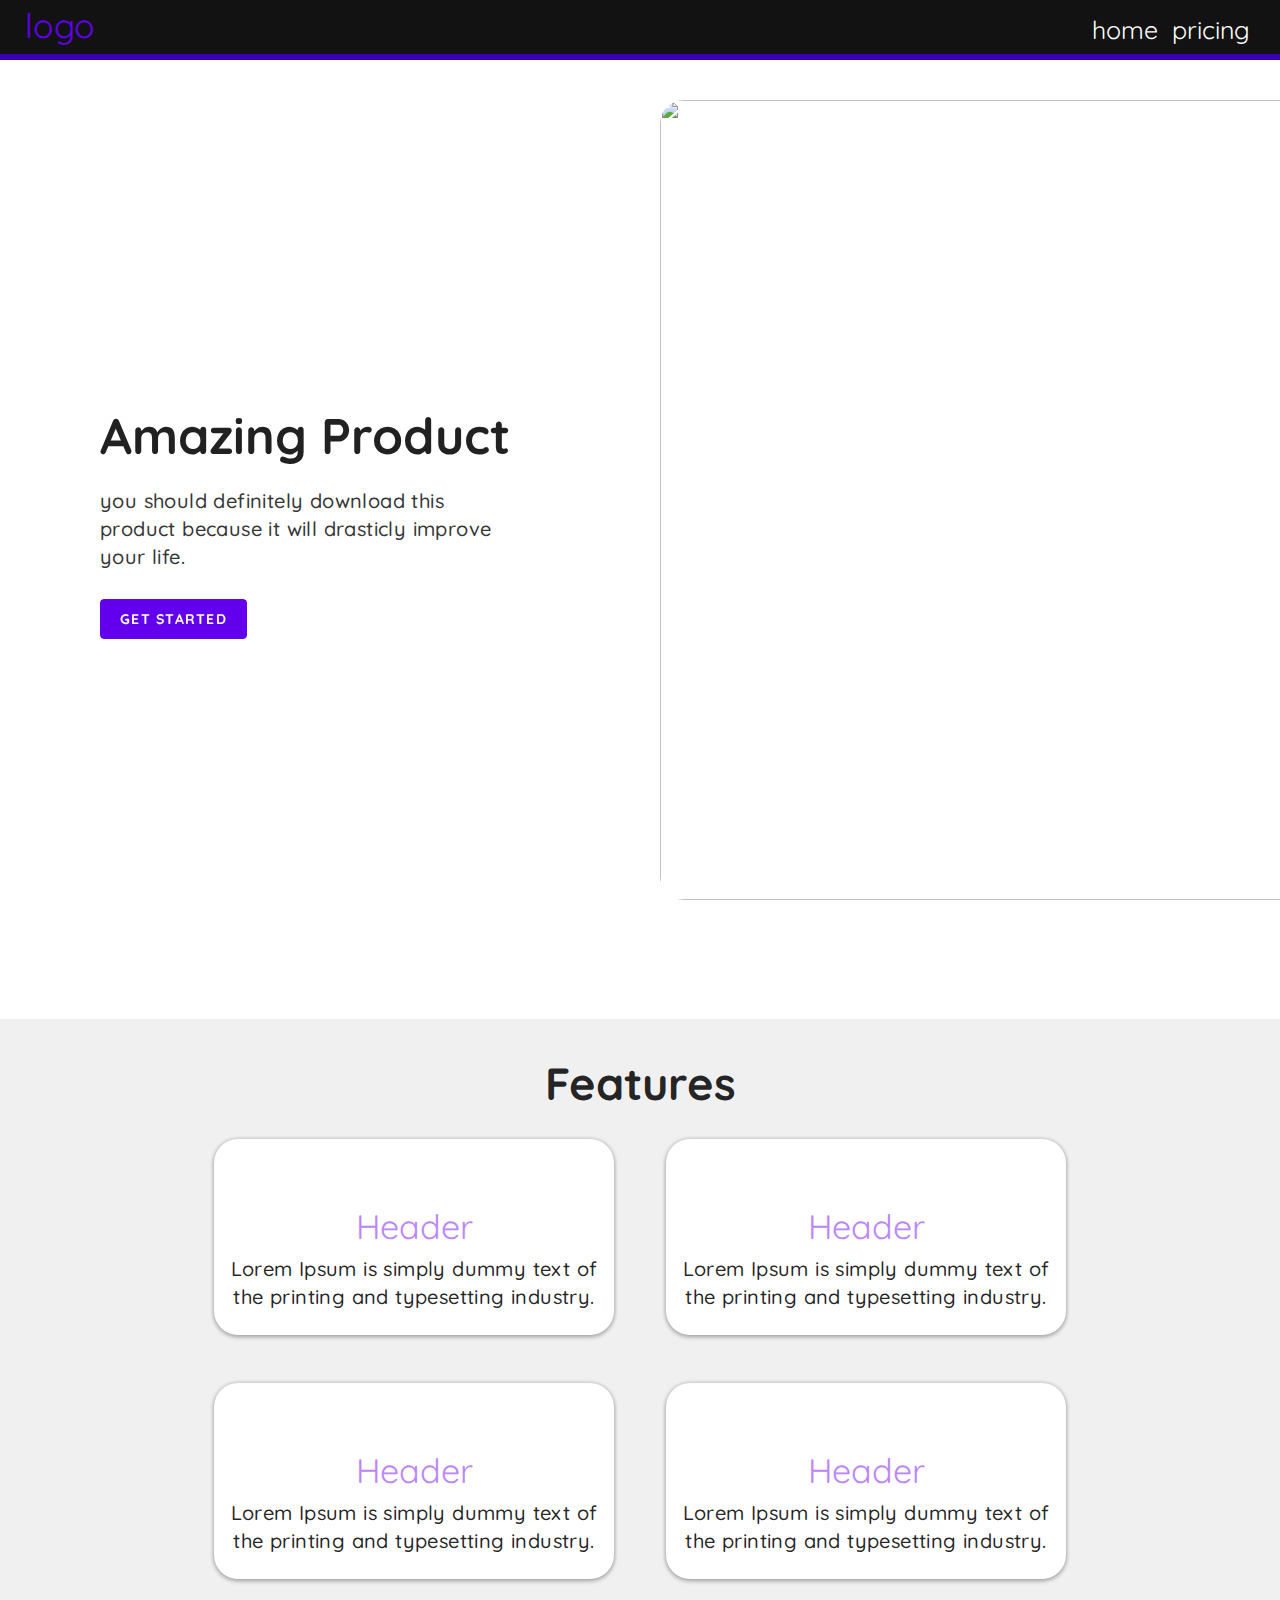
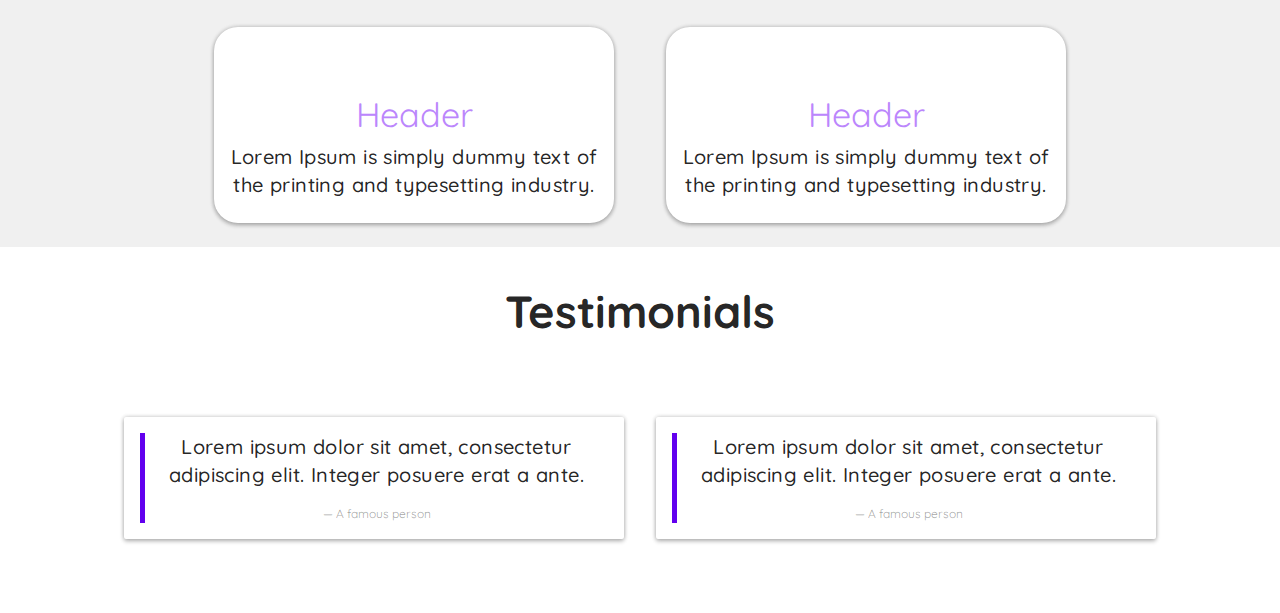
==== commit 172dbb99: "e" ====
--- a/index.html
+++ b/index.html
@@ -23,12 +23,12 @@
 
 
 
-<div style="z-index: 100; background-color: #121212; width: 100%; height: 120px; position: absolute; left: 0px; top: 0px;">
-
-
-<div style="  color: white;  position: absolute;left: 25px; top: 50%;transform: translate(0,-50%);"><h2>logo</h2></div>
-
-<div style="  color: white;  position: absolute;left: 50%; top: 50%;transform: translate(-50%,-50%);"><h1>home</h1></div>
+<div style="z-index: 100; background-color: #121212; width: 100%; height: 60px; position: absolute; left: 0px; top: 0px;">
+
+
+<div style="  color: white;  position: absolute;left: 25px; top: 50%;transform: translate(0,-50%);"><h2><a href="index.html">logo</a></h2></div>
+
+<div style="  color: white;  position: absolute;left: 50%; top: 50%;transform: translate(-50%,-50%);"></div>
 <div style="  color: white;  position: absolute;right: 25px; top: 50%;transform: translate(0,-50%);">
 
     <span style="padding: 5px;font-size: 25px;"><a style="text-decoration: none; color: white;" href="index.html">home</a></span>
@@ -37,7 +37,7 @@
 </div>
 
 
-<div style="position: absolute; background-color: #3700B3; height: 12px; bottom: 0px; width: 100%;"></div>
+<div style="position: absolute; background-color: #3700B3; height: 6px; bottom: 0px; width: 100%;"></div>
 </div>
 
 
@@ -76,77 +76,77 @@
 
 
 <div style="display: inline-block; padding: 24px;"><div style="
-    background-color: #FAACA8; background-image: linear-gradient(19deg, #FAACA8 0%, #DDD6F3 100%);
+    
     width: 400px; border-radius: 24px;" class="card"><div class="card-body">
 
     <center><h3><i class="material-icons">speed</i></h3>
         <br>
-        <h2>Speed</h2>
-<h4>Lorem Ipsum is simply dummy text of the printing and typesetting industry. Lorem Ipsum has been the industry's standard dummy text ever since the 1500s, when an unknown printer took a galley of type and scrambled it to make a type specimen book.</h4>
+        <h2 style="color: #BB86FC">Header</h2>
+<h4>Lorem Ipsum is simply dummy text of the printing and typesetting industry. </h4>
     </center>
 
 </div></div></div>
 
 <div style="display: inline-block; padding: 24px;"><div style="
-    background-color: #FAACA8; background-image: linear-gradient(19deg, #FAACA8 0%, #DDD6F3 100%);
+    
     width: 400px; border-radius: 24px;" class="card"><div class="card-body">
 
         <center><h3><i class="material-icons">speed</i></h3>
             <br>
-            <h2>Speed</h2>
-    <h4>Lorem Ipsum is simply dummy text of the printing and typesetting industry. Lorem Ipsum has been the industry's standard dummy text ever since the 1500s, when an unknown printer took a galley of type and scrambled it to make a type specimen book.</h4>
+            <h2 style="color: #BB86FC">Header</h2>
+    <h4>Lorem Ipsum is simply dummy text of the printing and typesetting industry. </h4>
         </center>
     
     </div></div></div>
 
     
     <div style="display: inline-block; padding: 24px;"><div style="
-        background-color: #FAACA8; background-image: linear-gradient(19deg, #FAACA8 0%, #DDD6F3 100%);
+        
         width: 400px; border-radius: 24px;" class="card"><div class="card-body">
 
             <center><h3><i class="material-icons">speed</i></h3>
                 <br>
-                <h2>Speed</h2>
-        <h4>Lorem Ipsum is simply dummy text of the printing and typesetting industry. Lorem Ipsum has been the industry's standard dummy text ever since the 1500s, when an unknown printer took a galley of type and scrambled it to make a type specimen book.</h4>
+                <h2 style="color: #BB86FC">Header</h2>
+        <h4>Lorem Ipsum is simply dummy text of the printing and typesetting industry. </h4>
             </center>
         
         </div></div></div>
 
         
         <div style="display: inline-block; padding: 24px;"><div style="
-           background-color: #FAACA8; background-image: linear-gradient(19deg, #FAACA8 0%, #DDD6F3 100%); 
+            
             width: 400px; border-radius: 24px;" class="card"><div class="card-body">
 
                 <center><h3><i class="material-icons">speed</i></h3>
                     <br>
-                    <h2>Speed</h2>
-            <h4>Lorem Ipsum is simply dummy text of the printing and typesetting industry. Lorem Ipsum has been the industry's standard dummy text ever since the 1500s, when an unknown printer took a galley of type and scrambled it to make a type specimen book.</h4>
+                    <h2 style="color: #BB86FC">Header</h2>
+            <h4>Lorem Ipsum is simply dummy text of the printing and typesetting industry. </h4>
                 </center>
             
             </div></div></div>
 
             
             <div style="display: inline-block; padding: 24px;"><div style=" 
-            background-color: #FAACA8; background-image: linear-gradient(19deg, #FAACA8 0%, #DDD6F3 100%);
+            
                 width: 400px; border-radius: 24px;" class="card"><div class="card-body">
 
                     <center><h3><i class="material-icons">speed</i></h3>
                         <br>
-                        <h2>Speed</h2>
-                <h4>Lorem Ipsum is simply dummy text of the printing and typesetting industry. Lorem Ipsum has been the industry's standard dummy text ever since the 1500s, when an unknown printer took a galley of type and scrambled it to make a type specimen book.</h4>
+                        <h2 style="color: #BB86FC">Header</h2>
+                <h4>Lorem Ipsum is simply dummy text of the printing and typesetting industry. </h4>
                     </center>
                 
                 </div></div></div>
 
                 
                 <div style="display: inline-block; padding: 24px;"><div style="
-                    background-color: #FAACA8; background-image: linear-gradient(19deg, #FAACA8 0%, #DDD6F3 100%);
+                    
                     width: 400px; border-radius: 24px;" class="card"><div class="card-body">
 
                         <center><h3><i class="material-icons">speed</i></h3>
                             <br>
-                            <h2>Speed</h2>
-                    <h4>Lorem Ipsum is simply dummy text of the printing and typesetting industry. Lorem Ipsum has been the industry's standard dummy text ever since the 1500s, when an unknown printer took a galley of type and scrambled it to make a type specimen book.</h4>
+                            <h2 style="color: #BB86FC">Header</h2>
+                    <h4>Lorem Ipsum is simply dummy text of the printing and typesetting industry. </h4>
                         </center>
                     
                     </div></div></div>
@@ -161,28 +161,15 @@
 <br><br>
 
 
-<center><h2>Testimonials</h2>
+<center><h1><b>Testimonials</b></h1>
 
 
 <br><br><br>
                 
-<div style="display: inline-block; padding: 24px;">
-
-
-        <div style="width: 600px;" class="card">
-                <div class="card-header">
-
-<img class="shadow" style="width: 100px; border-radius: 1000px; border: 1px solid black; top: -70px; position: absolute;left: 50%;transform: translate(-50%, 0); " src="https://www.ikea.com/PIAimages/0657599_PE709869_S5.JPG" alt="">
-
-<br>
-
-                  <i style="color: rgb(255, 255, 0);" class="material-icons">star</i>
-                  <i style="color: rgb(255, 255, 0);" class="material-icons">star</i>
-                  <i style="color: rgb(255, 255, 0);" class="material-icons">star</i>
-                  <i style="color: rgb(255, 255, 0);" class="material-icons">star</i>
-                  <i style="color: rgb(255, 255, 0);" class="material-icons">star</i>
-
-                </div>
+<div style="display: inline-block; padding: 14px;">
+
+
+        <div style="width: 500px;" class="card">
                 <div class="card-body">
                   <blockquote class="blockquote mb-0">
                     <p>Lorem ipsum dolor sit amet, consectetur adipiscing elit. Integer posuere erat a ante.</p>
@@ -191,61 +178,20 @@
                 </div>
               </div>
 </div>
-
-<div style="display: inline-block; padding: 24px;">
-
-
-        <div style="width: 600px;" class="card">
-                <div class="card-header">
-
-<img class="shadow" style="width: 100px; border-radius: 1000px; border: 1px solid black; top: -70px; position: absolute;left: 50%;transform: translate(-50%, 0); " src="https://www.ikea.com/PIAimages/0657599_PE709869_S5.JPG" alt="">
-
-<br>
-
-                  <i style="color: rgb(255, 255, 0);" class="material-icons">star</i>
-                  <i style="color: rgb(255, 255, 0);" class="material-icons">star</i>
-                  <i style="color: rgb(255, 255, 0);" class="material-icons">star</i>
-                  <i style="color: rgb(255, 255, 0);" class="material-icons">star</i>
-                  <i style="color: rgb(255, 255, 0);" class="material-icons">star</i>
-
-                </div>
-                <div class="card-body">
-                  <blockquote class="blockquote mb-0">
-                    <p>Lorem ipsum dolor sit amet, consectetur adipiscing elit. Integer posuere erat a ante.</p>
-                    <footer class="blockquote-footer">A famous person</footer>
-                  </blockquote>
-                </div>
-              </div>
+<div style="display: inline-block; padding: 14px;">
+
+
+  <div style="width: 500px;" class="card">
+          <div class="card-body">
+            <blockquote class="blockquote mb-0">
+              <p>Lorem ipsum dolor sit amet, consectetur adipiscing elit. Integer posuere erat a ante.</p>
+              <footer class="blockquote-footer">A famous person</footer>
+            </blockquote>
+          </div>
+        </div>
 </div>
 
 <br><br><br><br>
-
-<div style="display: inline-block; padding: 24px;">
-
-
-        <div style="width: 600px;" class="card">
-                <div class="card-header">
-
-<img class="shadow" style="width: 100px; border-radius: 1000px; border: 1px solid black; top: -70px; position: absolute;left: 50%;transform: translate(-50%, 0); " src="https://www.ikea.com/PIAimages/0657599_PE709869_S5.JPG" alt="">
-
-<br>
-
-                  <i style="color: rgb(255, 255, 0);" class="material-icons">star</i>
-                  <i style="color: rgb(255, 255, 0);" class="material-icons">star</i>
-                  <i style="color: rgb(255, 255, 0);" class="material-icons">star</i>
-                  <i style="color: rgb(255, 255, 0);" class="material-icons">star</i>
-                  <i style="color: rgb(255, 255, 0);" class="material-icons">star</i>
-
-                </div>
-                <div class="card-body">
-                  <blockquote class="blockquote mb-0">
-                    <p>Lorem ipsum dolor sit amet, consectetur adipiscing elit. Integer posuere erat a ante.</p>
-                    <footer class="blockquote-footer">A famous person</footer>
-                  </blockquote>
-                </div>
-              </div>
-</div>
-
 
 
 
